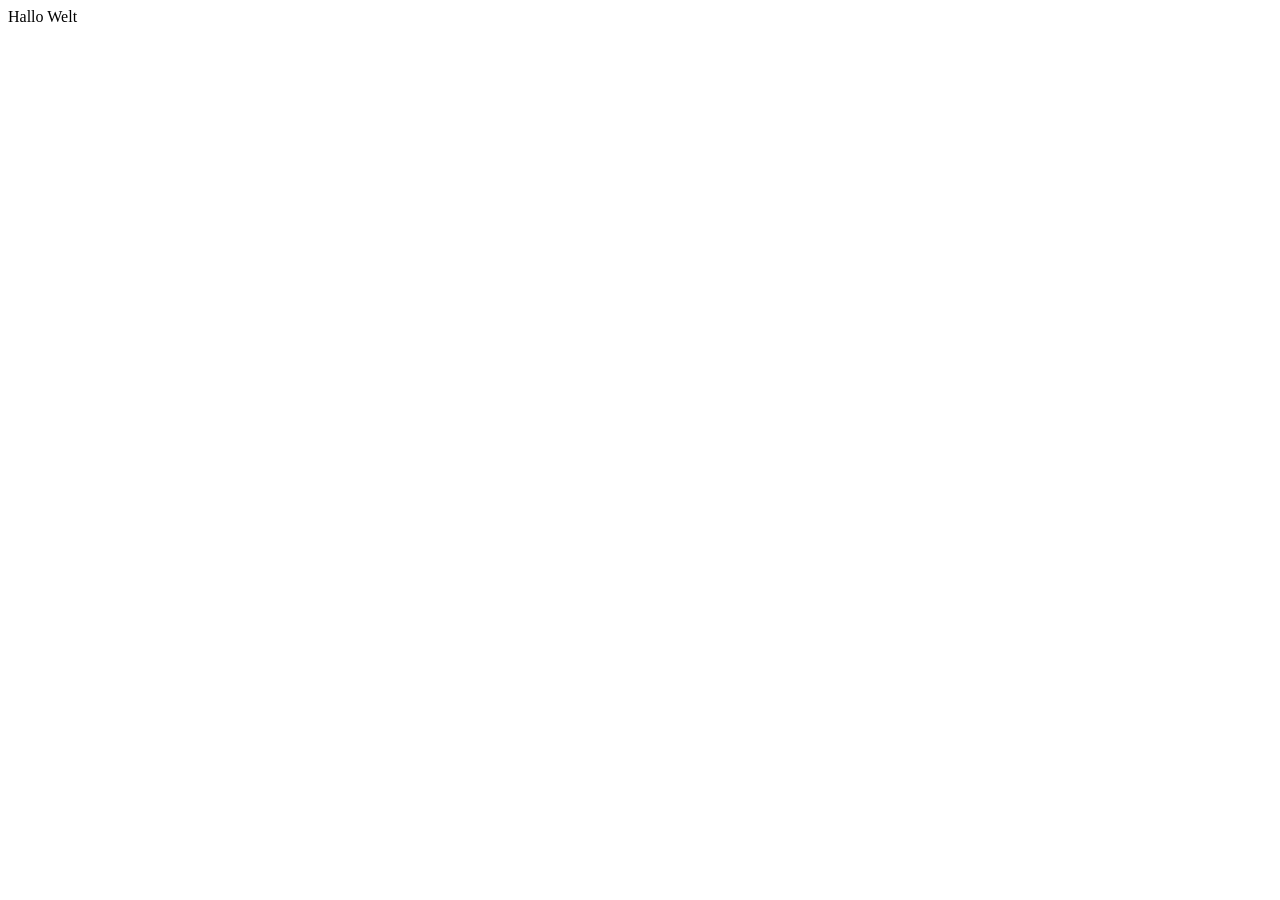
==== index.html @ ea3ef7f3 "Initial pilot website Co-authored-by: Cursor <cursoragent@cursor.com>" ====
<!DOCTYPE html>
<html lang="de">
<head>
  <meta charset="UTF-8">
  <meta name="viewport" content="width=device-width, initial-scale=1.0">
  <title>Fitness Coaching</title>
</head>
<body>
  Hallo Welt
</body>
</html>
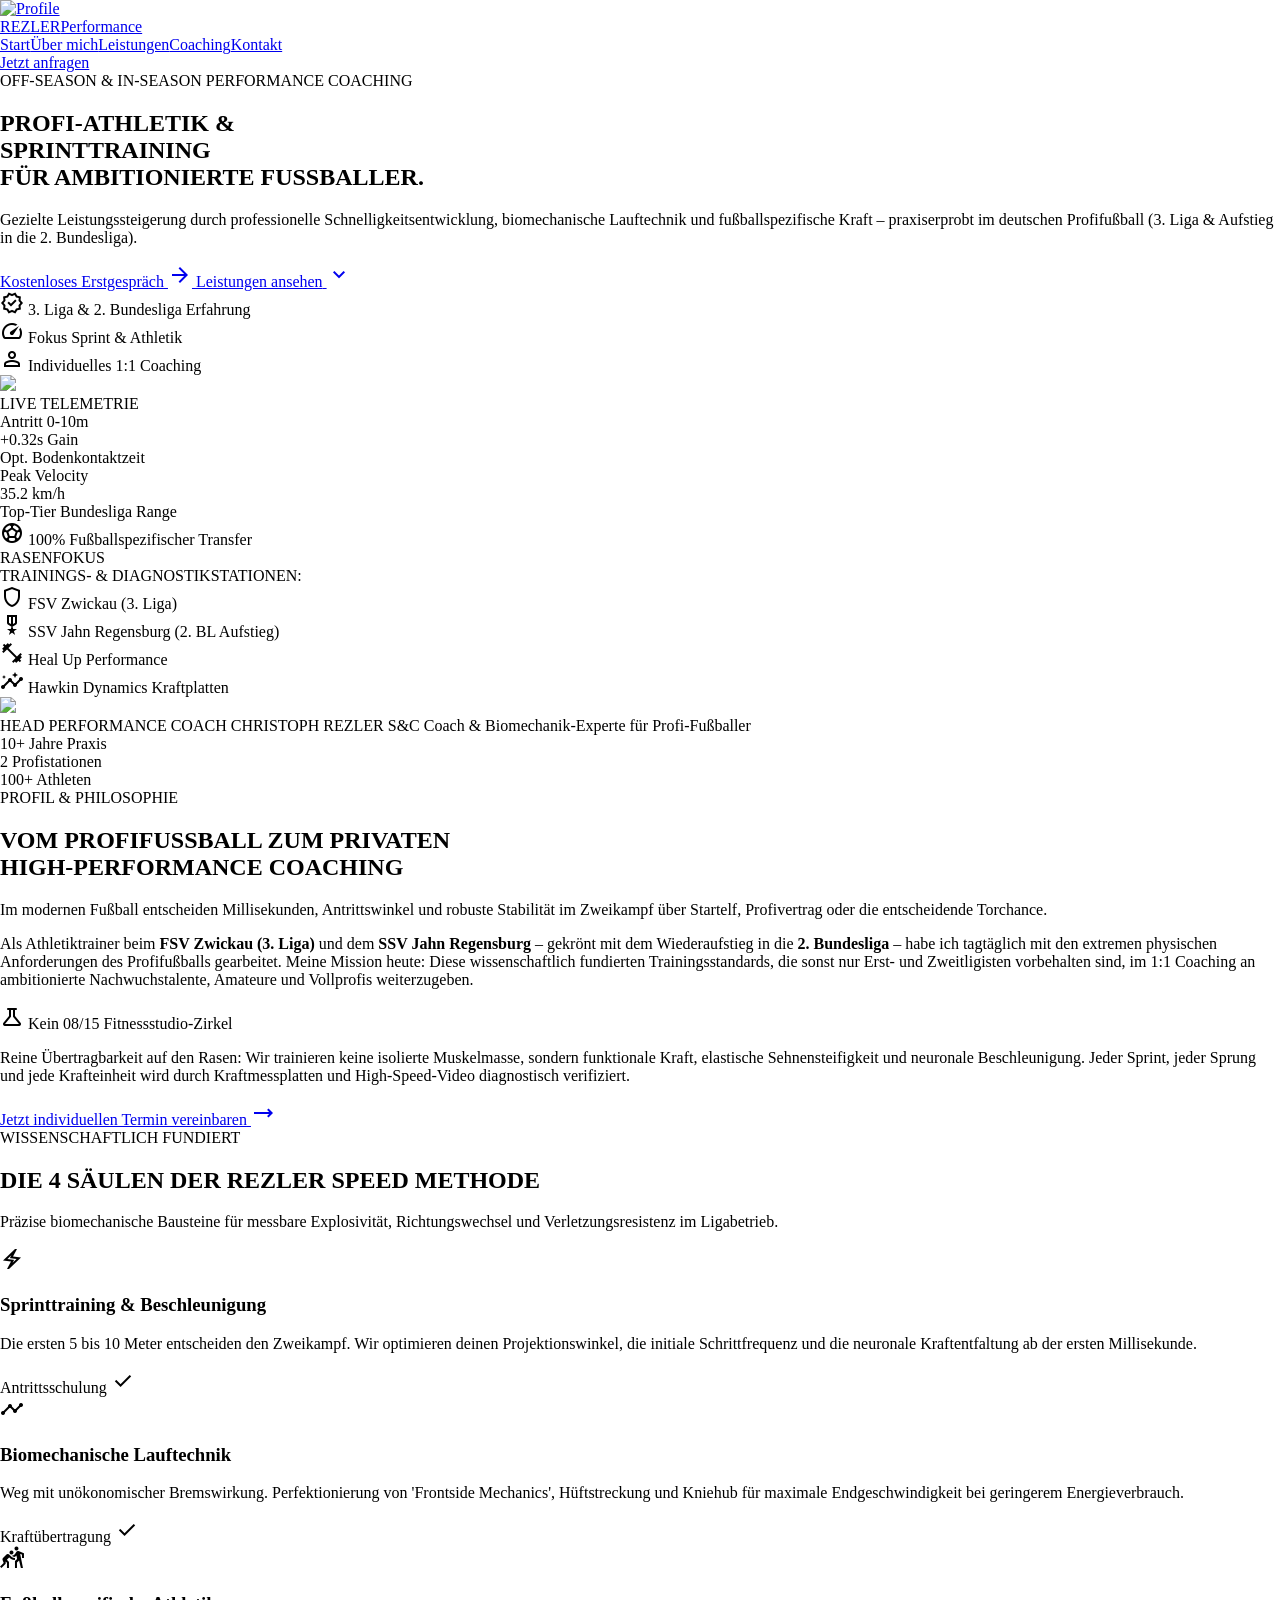
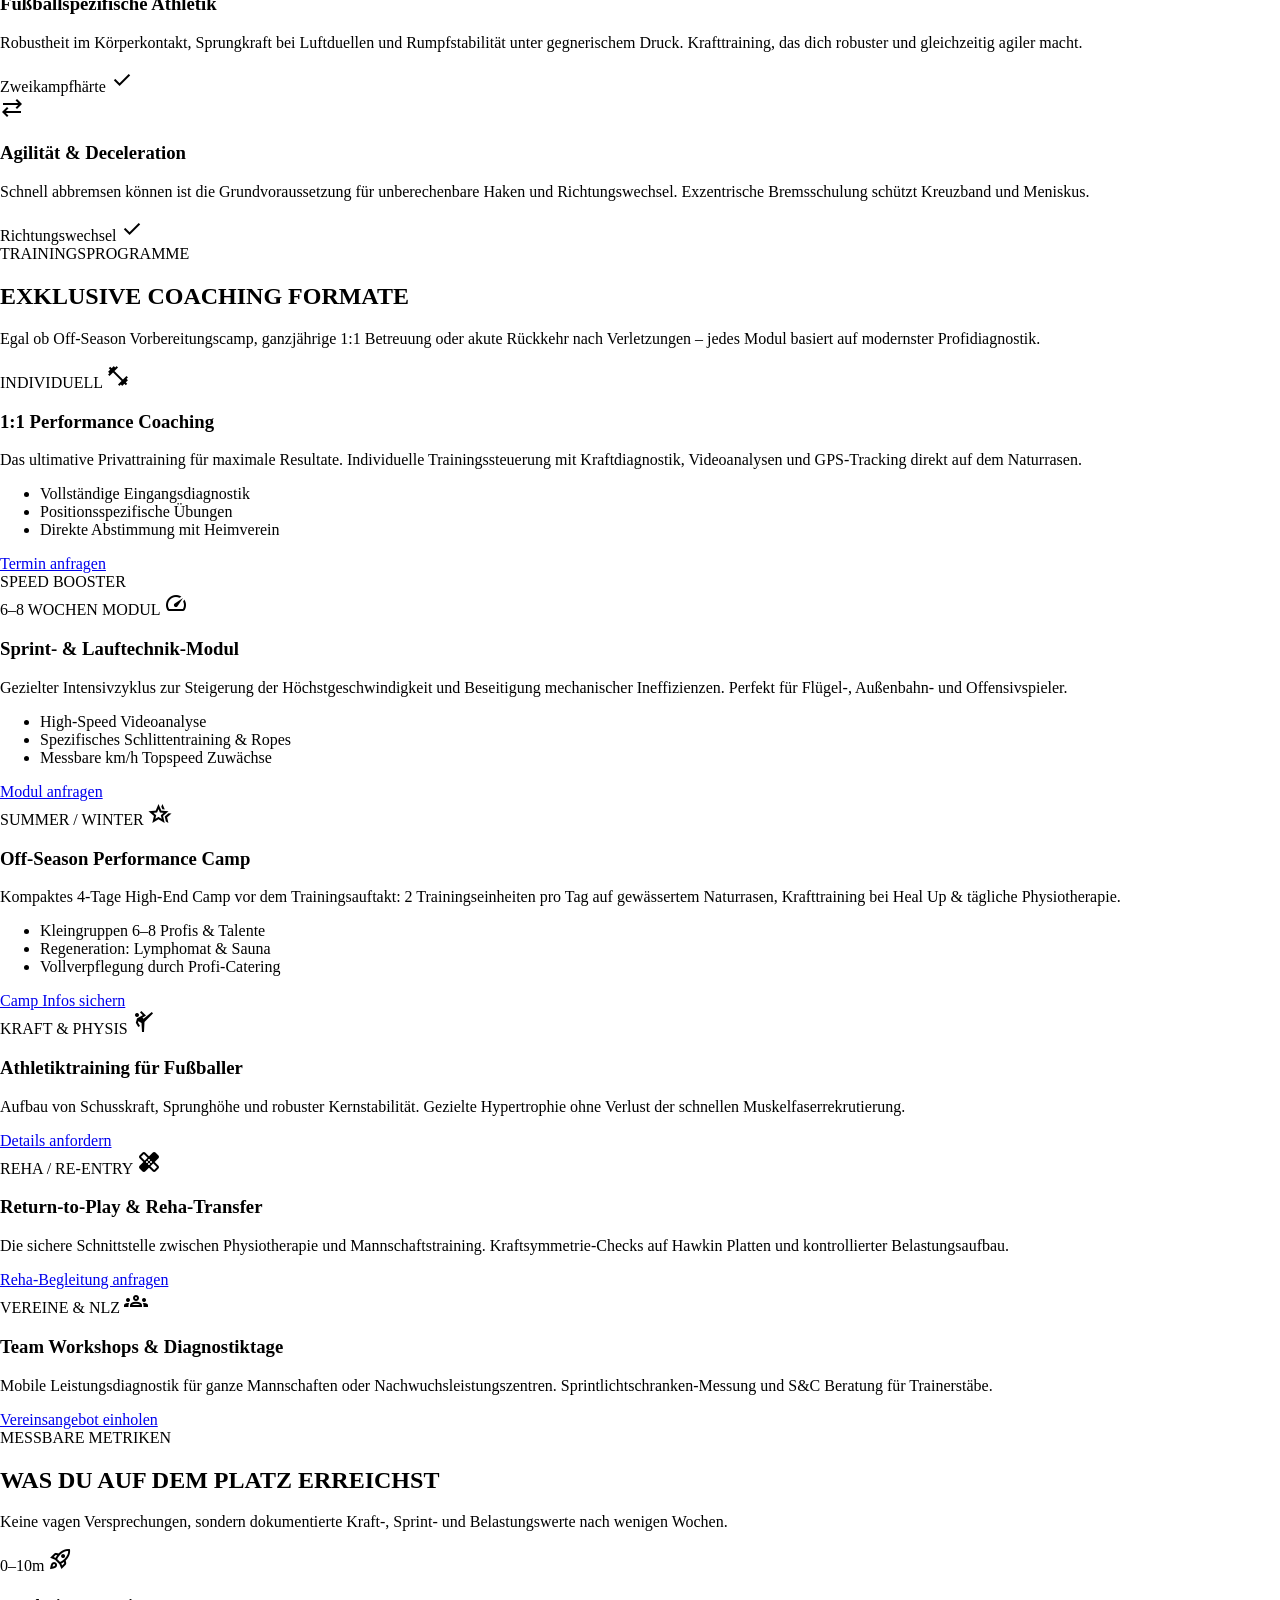
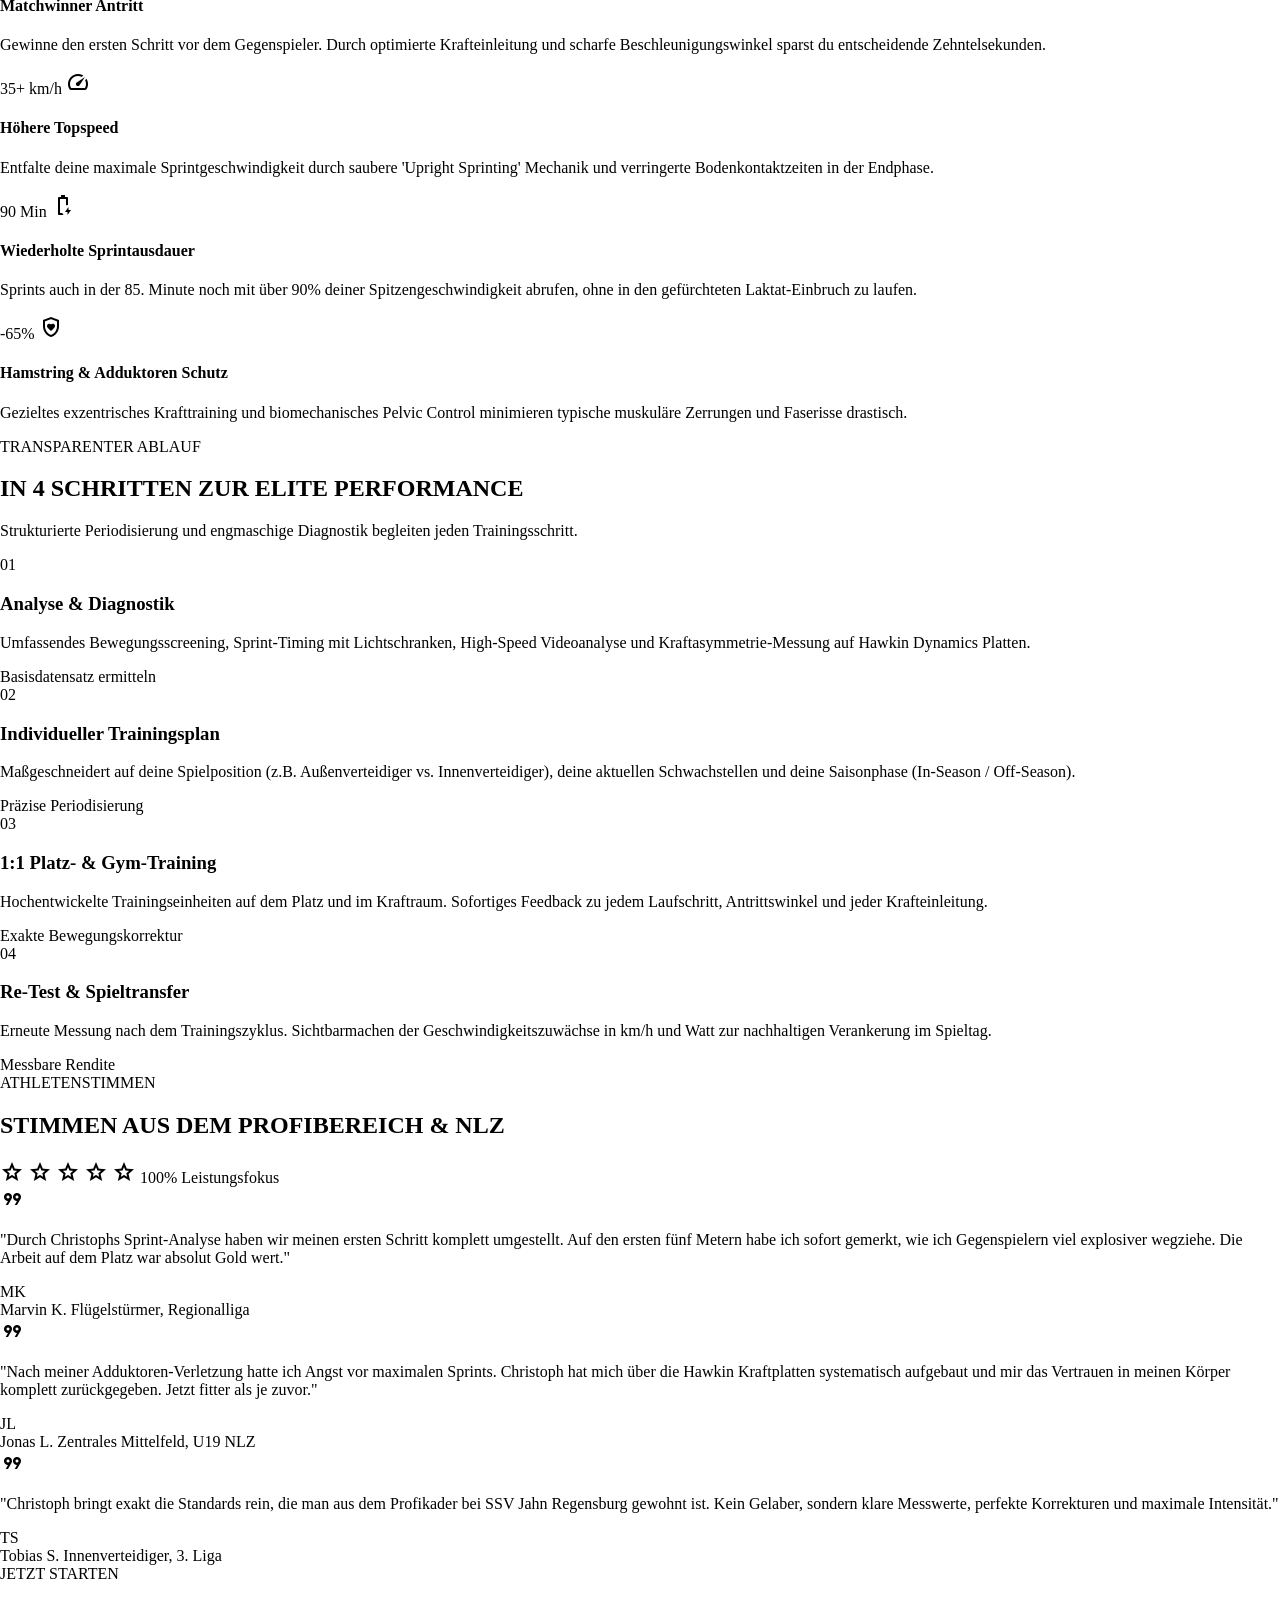
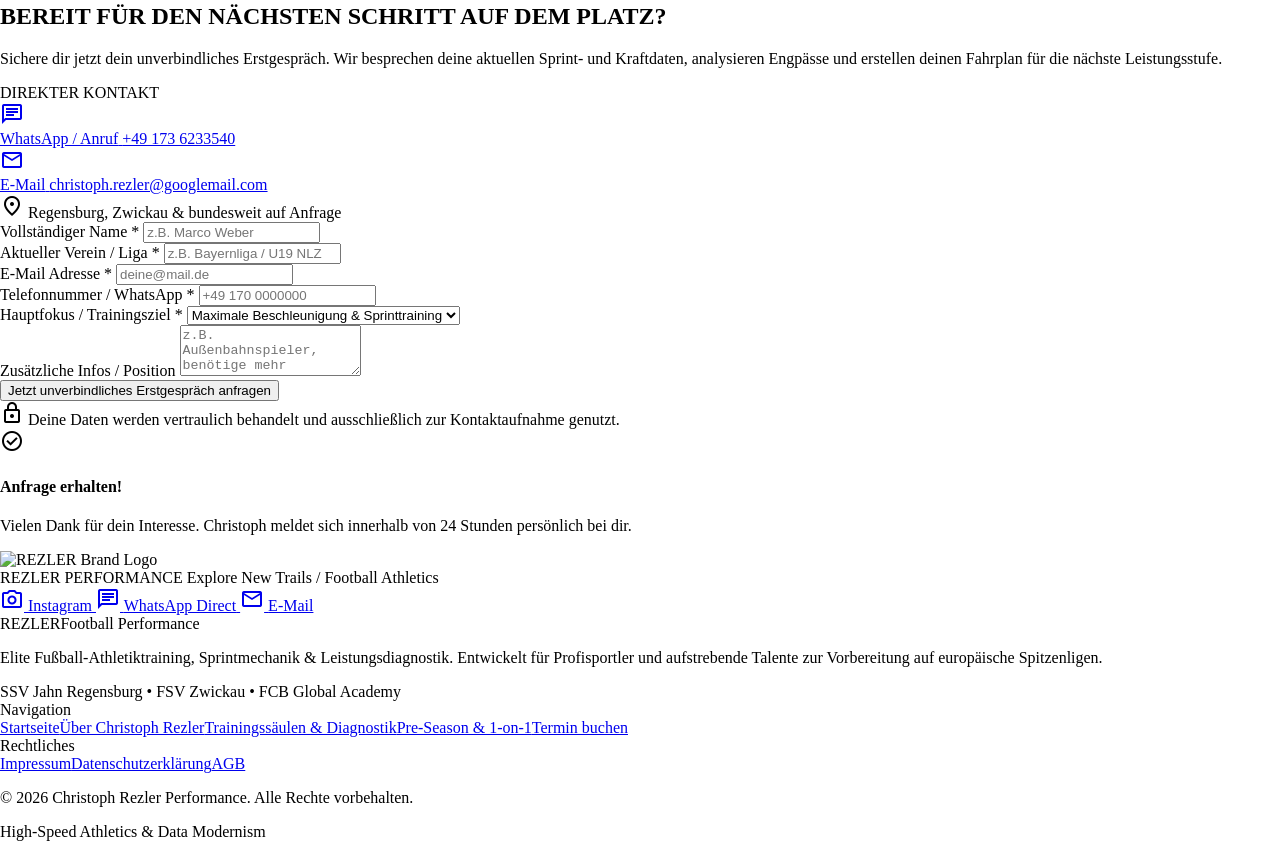
==== commit 3581ddf8: "Implement initial Stitch landing page Co-authored-by: Cursor <cursoragent@cursor.com>" ====
--- a/index.html
+++ b/index.html
@@ -1,11 +1,798 @@
 <!DOCTYPE html>
-<html lang="de">
-<head>
-  <meta charset="UTF-8">
-  <meta name="viewport" content="width=device-width, initial-scale=1.0">
-  <title>Fitness Coaching</title>
-</head>
-<body>
-  Hallo Welt
-</body>
-</html>
+
+<html class="dark" lang="de"><head><meta charset="utf-8"/><meta content="width=device-width, initial-scale=1.0" name="viewport"/><title>REZLER Performance</title><meta content="web_standard" name="shell-type"/><link href="https://fonts.googleapis.com" rel="preconnect"/><link crossorigin="" href="https://fonts.gstatic.com" rel="preconnect"/><link href="https://fonts.googleapis.com/css2?family=Barlow+Condensed:ital,wght@0,600;0,700;0,800;1,700&amp;family=Space+Grotesk:wght@400;500;600;700&amp;display=swap" rel="stylesheet"/><link href="https://fonts.googleapis.com/css2?family=Material+Symbols+Outlined:opsz,wght,FILL,GRAD@24,400,0,0" rel="stylesheet"/>
+<link href="https://fonts.googleapis.com/css2?family=Material+Symbols+Outlined:wght,FILL@100..700,0..1&amp;display=swap" rel="stylesheet"/><style>@layer base{html,body{margin:0;padding:0;}html{scroll-padding-top:5rem;}body{overscroll-behavior:none;}main>:first-child{margin-top:0!important;}main>:last-child{margin-bottom:0!important;}}::-webkit-scrollbar{display:none;}</style><script src="https://cdn.tailwindcss.com"></script><script id="tailwind-config">tailwind.config={darkMode:"class",theme:{extend:{colors:{"on-tertiary-fixed":"#121f00","error-container":"#93000a","primary-container":"#c2f42c","primary-fixed-dim":"#a8d700","on-primary-fixed":"#161f00","surface":"#101417","error":"#ffb4ab","surface-container-highest":"#313539","surface-bright":"#363a3d","on-tertiary-fixed-variant":"#334f00","outline":"#8e937a","secondary-fixed":"#ffdbcf","tertiary-container":"#b2f746","primary":"#ffffff","secondary-container":"#ff5708","inverse-surface":"#e0e3e7","background":"#101417","surface-container-low":"#181c1f","inverse-primary":"#4f6600","on-primary-container":"#546d00","outline-variant":"#444934","on-background":"#e0e3e7","on-tertiary-container":"#496f00","on-error":"#690005","on-surface":"#e0e3e7","primary-fixed":"#c2f42c","surface-container-lowest":"#0b0f12","surface-tint":"#a8d700","on-error-container":"#ffdad6","on-primary":"#273500","on-primary-fixed-variant":"#3b4d00","surface-variant":"#313539","tertiary-fixed-dim":"#98da27","surface-container":"#1c2023","on-secondary-container":"#511500","surface-dim":"#101417","on-secondary-fixed-variant":"#822700","on-tertiary":"#213600","secondary-fixed-dim":"#ffb59c","secondary":"#ffb59c","on-surface-variant":"#c4c9ae","on-secondary":"#5c1900","inverse-on-surface":"#2d3134","surface-container-high":"#262a2e","on-secondary-fixed":"#390c00","tertiary":"#ffffff","tertiary-fixed":"#b2f746"},borderRadius:{"DEFAULT":"0.125rem","lg":"0.25rem","xl":"0.5rem","full":"0.75rem"},spacing:{"space-lg":"1.5rem","space-sm":"0.5rem","gutter":"1.5rem","space-xl":"2.5rem","space-xs":"0.25rem","space-md":"1rem","margin":"2rem"},fontFamily:{"headline-xl-mobile":["Barlow Condensed"],"headline-xl":["Barlow Condensed"],"label-sm":["Space Grotesk"],"headline-lg":["Barlow Condensed"],"headline-md":["Barlow Condensed"],"body-lg":["Space Grotesk"],"display-hero-mobile":["Barlow Condensed"],"label-md":["Space Grotesk"],"label-lg":["Space Grotesk"],"headline-sm":["Barlow Condensed"],"body-sm":["Space Grotesk"],"body-md":["Space Grotesk"],"display-hero":["Barlow Condensed"]},fontSize:{"headline-xl-mobile":["40px",{"lineHeight":"44px","letterSpacing":"0.01em","fontWeight":"700"}],"headline-xl":["64px",{"lineHeight":"68px","letterSpacing":"0.01em","fontWeight":"700"}],"label-sm":["10px",{"lineHeight":"14px","letterSpacing":"0.12em","fontWeight":"600"}],"headline-lg":["36px",{"lineHeight":"40px","letterSpacing":"0.02em","fontWeight":"700"}],"headline-md":["26px",{"lineHeight":"32px","letterSpacing":"0.03em","fontWeight":"600"}],"body-lg":["18px",{"lineHeight":"28px","fontWeight":"400"}],"display-hero-mobile":["56px",{"lineHeight":"56px","letterSpacing":"0.02em","fontWeight":"800"}],"label-md":["12px",{"lineHeight":"16px","letterSpacing":"0.1em","fontWeight":"600"}],"label-lg":["14px",{"lineHeight":"18px","letterSpacing":"0.08em","fontWeight":"700"}],"headline-sm":["20px",{"lineHeight":"26px","letterSpacing":"0.04em","fontWeight":"600"}],"body-sm":["13px",{"lineHeight":"20px","fontWeight":"400"}],"body-md":["15px",{"lineHeight":"24px","fontWeight":"400"}],"display-hero":["96px",{"lineHeight":"96px","letterSpacing":"0.02em","fontWeight":"800"}]}}}};</script></head><body class="bg-surface text-on-surface selection:bg-primary-container selection:text-on-primary-container"><header class="fixed top-0 left-0 right-0 z-50 bg-surface/85 backdrop-blur-xl shadow-[0_1px_8px_rgba(0,0,0,0.4)]"><div class="h-20 max-w-[1360px] mx-auto px-6 lg:px-12 flex items-center justify-between"><div class="flex items-center gap-4"><a class="flex items-center gap-3 group" data-path="start" href="#start"><div class="p-1 bg-surface-container-high rounded-full flex items-center justify-center"><img alt="Profile" class="w-8 h-8 rounded-full object-cover" src="https://lh3.googleusercontent.com/aida/[base64]"/></div><div class="flex flex-col"><span class="font-headline-sm text-headline-sm uppercase tracking-wider text-primary group-hover:text-primary-container transition-colors">REZLER</span><span class="font-label-sm text-label-sm uppercase tracking-widest text-on-surface-variant -mt-1">Performance</span></div></a></div><nav class="hidden lg:flex items-center gap-8" data-active-classes="text-primary-container font-label-lg font-bold"><a aria-current="page" class="uppercase tracking-wider transition-colors text-primary-container font-label-lg font-bold" data-path="start" href="#start">Start</a><a class="font-label-lg text-label-lg uppercase tracking-wider text-on-surface-variant hover:text-on-surface transition-colors" data-path="ueber-mich" href="#ueber-mich">Über mich</a><a class="font-label-lg text-label-lg uppercase tracking-wider text-on-surface-variant hover:text-on-surface transition-colors" data-path="leistungen" href="#leistungen">Leistungen</a><a class="font-label-lg text-label-lg uppercase tracking-wider text-on-surface-variant hover:text-on-surface transition-colors" data-path="coaching" href="#coaching">Coaching</a><a class="font-label-lg text-label-lg uppercase tracking-wider text-on-surface-variant hover:text-on-surface transition-colors" data-path="kontakt" href="#kontakt">Kontakt</a></nav><div class="flex items-center gap-4"><a class="inline-flex items-center justify-center bg-primary-container text-on-primary-container font-headline-sm text-headline-sm uppercase tracking-wider px-6 py-2.5 rounded-lg hover:shadow-[0_0_20px_rgba(198,248,49,0.35)] transition-all transform hover:-translate-y-0.5" data-path="kontakt" href="#kontakt">Jetzt anfragen</a></div></div></header><main class="w-full pt-20 bg-surface min-h-[calc(100vh-280px)]"><div class="flex flex-col w-full text-on-surface">
+<!-- 1. HERO SECTION -->
+<section class="relative w-full overflow-hidden bg-surface-container-lowest py-16 lg:py-24" id="start">
+<!-- Ambient Pitch Glow Elements -->
+<div class="absolute -top-32 -left-32 w-96 h-96 bg-primary-container/10 rounded-full blur-[120px] pointer-events-none"></div>
+<div class="absolute top-1/2 -right-32 w-[32rem] h-[32rem] bg-secondary-container/10 rounded-full blur-[140px] pointer-events-none"></div>
+<div class="max-w-[1360px] mx-auto px-6 lg:px-12 relative z-10">
+<div class="grid grid-cols-1 lg:grid-cols-12 gap-12 lg:gap-8 items-center">
+<!-- Left: Text & Pitch Authority -->
+<div class="lg:col-span-7 flex flex-col gap-6">
+<div class="inline-flex items-center gap-2.5 px-3 py-1.5 rounded bg-surface-container-high w-fit">
+<span class="w-2.5 h-2.5 rounded-full bg-primary-container animate-pulse"></span>
+<span class="font-label-sm text-label-sm uppercase tracking-widest text-primary-container">OFF-SEASON &amp; IN-SEASON PERFORMANCE COACHING</span>
+</div>
+<h1 class="font-headline-xl text-headline-xl uppercase text-primary leading-[0.95] tracking-tight">
+            PROFI-ATHLETIK &amp; <br class="hidden sm:inline"/>
+<span class="text-transparent bg-clip-text bg-gradient-to-r from-primary-container to-tertiary-fixed-dim">SPRINTTRAINING</span> <br/>
+            FÜR AMBITIONIERTE FUSSBALLER.
+          </h1>
+<p class="font-body-lg text-body-lg text-on-surface-variant max-w-xl">
+            Gezielte Leistungssteigerung durch professionelle Schnelligkeitsentwicklung, biomechanische Lauftechnik und fußballspezifische Kraft – praxiserprobt im deutschen Profifußball (3. Liga &amp; Aufstieg in die 2. Bundesliga).
+          </p>
+<!-- CTAs -->
+<div class="flex flex-wrap items-center gap-4 pt-2">
+<a class="inline-flex items-center justify-center gap-3 bg-primary-container text-on-primary-container font-headline-sm text-headline-sm uppercase tracking-wider px-8 py-4 rounded-lg shadow-[0_0_24px_rgba(194,244,44,0.35)] hover:shadow-[0_0_32px_rgba(194,244,44,0.55)] transform hover:-translate-y-0.5 transition-all" href="#kontakt">
+<span>Kostenloses Erstgespräch</span>
+<span class="material-symbols-outlined text-[20px]">arrow_forward</span>
+</a>
+<a class="inline-flex items-center justify-center gap-2 bg-surface-container-high text-primary hover:text-primary-container font-headline-sm text-headline-sm uppercase tracking-wider px-7 py-4 rounded-lg transition-colors" href="#leistungen">
+<span>Leistungen ansehen</span>
+<span class="material-symbols-outlined text-[20px]">expand_more</span>
+</a>
+</div>
+<!-- Trust Chips -->
+<div class="grid grid-cols-1 sm:grid-cols-3 gap-3 pt-4">
+<div class="flex items-center gap-2.5 px-3 py-2 bg-surface-container rounded">
+<span class="material-symbols-outlined text-primary-container text-[18px]">verified</span>
+<span class="font-label-sm text-label-sm text-on-surface uppercase">3. Liga &amp; 2. Bundesliga Erfahrung</span>
+</div>
+<div class="flex items-center gap-2.5 px-3 py-2 bg-surface-container rounded">
+<span class="material-symbols-outlined text-primary-container text-[18px]">speed</span>
+<span class="font-label-sm text-label-sm text-on-surface uppercase">Fokus Sprint &amp; Athletik</span>
+</div>
+<div class="flex items-center gap-2.5 px-3 py-2 bg-surface-container rounded">
+<span class="material-symbols-outlined text-primary-container text-[18px]">person</span>
+<span class="font-label-sm text-label-sm text-on-surface uppercase">Individuelles 1:1 Coaching</span>
+</div>
+</div>
+</div>
+<!-- Right: Kinetic Sprint Hero Visual Display -->
+<div class="lg:col-span-5 relative">
+<div class="relative w-full aspect-[4/5] rounded-xl overflow-hidden bg-surface-container shadow-2xl">
+<!-- Visual Imagery of a Sprinter / Footballer pushing force -->
+<img class="w-full h-full object-cover" data-alt="Dynamic close-up shot of an elite male football player exploding into an aggressive forward sprint on a wet training pitch under dramatic floodlights. High velocity sprint posture, angled shin, neon cleats cutting turf, pitch black night backdrop with electric lime and energetic orange lens flare." src="https://lh3.googleusercontent.com/aida-public/[base64]"/>
+<div class="absolute inset-0 bg-gradient-to-t from-surface-container-lowest via-surface-container-lowest/30 to-transparent"></div>
+<!-- Top Right Corner Badge -->
+<div class="absolute top-4 right-4 bg-surface-container-highest/90 backdrop-blur-md px-3.5 py-1.5 rounded flex items-center gap-2">
+<span class="w-2 h-2 rounded-full bg-secondary-container animate-ping"></span>
+<span class="font-label-sm text-label-sm uppercase tracking-widest text-primary">LIVE TELEMETRIE</span>
+</div>
+<!-- Kinetic Floating Metrics -->
+<div class="absolute bottom-6 left-6 right-6 flex flex-col gap-3">
+<div class="grid grid-cols-2 gap-3">
+<div class="p-3.5 bg-surface-container-high/95 backdrop-blur-md rounded shadow-lg flex flex-col">
+<span class="font-label-sm text-label-sm uppercase tracking-wider text-on-surface-variant">Antritt 0-10m</span>
+<div class="flex items-baseline gap-1 mt-1">
+<span class="font-headline-lg text-headline-lg text-primary-container leading-none">+0.32s</span>
+<span class="font-label-sm text-label-sm text-primary">Gain</span>
+</div>
+<span class="font-label-sm text-label-sm text-on-surface-variant mt-0.5">Opt. Bodenkontaktzeit</span>
+</div>
+<div class="p-3.5 bg-surface-container-high/95 backdrop-blur-md rounded shadow-lg flex flex-col">
+<span class="font-label-sm text-label-sm uppercase tracking-wider text-on-surface-variant">Peak Velocity</span>
+<div class="flex items-baseline gap-1 mt-1">
+<span class="font-headline-lg text-headline-lg text-primary leading-none">35.2</span>
+<span class="font-label-sm text-label-sm text-secondary-container">km/h</span>
+</div>
+<span class="font-label-sm text-label-sm text-on-surface-variant mt-0.5">Top-Tier Bundesliga Range</span>
+</div>
+</div>
+<div class="p-3 bg-secondary-container/90 backdrop-blur-sm rounded flex items-center justify-between">
+<div class="flex items-center gap-2">
+<span class="material-symbols-outlined text-white text-[18px]">sports_soccer</span>
+<span class="font-label-md text-label-md uppercase tracking-wider text-white">100% Fußballspezifischer Transfer</span>
+</div>
+<span class="font-label-sm text-label-sm font-bold uppercase text-white tracking-widest">RASENFOKUS</span>
+</div>
+</div>
+</div>
+</div>
+</div>
+</div>
+</section>
+<!-- 2. TRUST / STATIONS BADGES BAR -->
+<section class="w-full bg-surface-container-low py-6 shadow-inner">
+<div class="max-w-[1360px] mx-auto px-6 lg:px-12">
+<div class="flex flex-col md:flex-row items-center justify-between gap-6">
+<span class="font-label-sm text-label-sm uppercase tracking-widest text-on-surface-variant whitespace-nowrap">
+          TRAININGS- &amp; DIAGNOSTIKSTATIONEN:
+        </span>
+<div class="flex flex-wrap items-center justify-center md:justify-end gap-6 sm:gap-10">
+<div class="flex items-center gap-2 text-on-surface hover:text-primary-container transition-colors">
+<span class="material-symbols-outlined text-[20px] text-primary-container">shield</span>
+<span class="font-headline-sm text-headline-sm uppercase tracking-wider">FSV Zwickau <span class="font-label-sm text-label-sm normal-case text-on-surface-variant">(3. Liga)</span></span>
+</div>
+<div class="flex items-center gap-2 text-on-surface hover:text-primary-container transition-colors">
+<span class="material-symbols-outlined text-[20px] text-primary-container">military_tech</span>
+<span class="font-headline-sm text-headline-sm uppercase tracking-wider">SSV Jahn Regensburg <span class="font-label-sm text-label-sm normal-case text-on-surface-variant">(2. BL Aufstieg)</span></span>
+</div>
+<div class="flex items-center gap-2 text-on-surface hover:text-primary-container transition-colors">
+<span class="material-symbols-outlined text-[20px] text-primary-container">fitness_center</span>
+<span class="font-headline-sm text-headline-sm uppercase tracking-wider">Heal Up Performance</span>
+</div>
+<div class="flex items-center gap-2 text-on-surface hover:text-primary-container transition-colors">
+<span class="material-symbols-outlined text-[20px] text-primary-container">insights</span>
+<span class="font-headline-sm text-headline-sm uppercase tracking-wider">Hawkin Dynamics Kraftplatten</span>
+</div>
+</div>
+</div>
+</div>
+</section>
+<!-- 3. ABOUT / COACH SECTION (Christoph Rezler) -->
+<section class="w-full bg-surface py-20" id="ueber-mich">
+<div class="max-w-[1360px] mx-auto px-6 lg:px-12">
+<div class="grid grid-cols-1 lg:grid-cols-12 gap-12 items-center">
+<!-- Left: Coach Image & High Contrast Spec Badge -->
+<div class="lg:col-span-5 relative">
+<div class="relative rounded-xl overflow-hidden bg-surface-container-high shadow-xl">
+<img class="w-full aspect-[4/5] object-cover" data-alt="Intense portrait of athletic coach Christoph Rezler on a pitch sideline holding a tactical timing tablet. Athletic posture in black team apparel, dusk stadium lights, high contrast sports science photography." src="https://lh3.googleusercontent.com/aida-public/[base64]"/>
+<div class="absolute bottom-0 inset-x-0 p-6 bg-gradient-to-t from-surface-container-lowest via-surface-container-lowest/80 to-transparent flex flex-col gap-1">
+<span class="font-label-sm text-label-sm uppercase tracking-widest text-primary-container">HEAD PERFORMANCE COACH</span>
+<span class="font-headline-lg text-headline-lg uppercase text-primary leading-tight">CHRISTOPH REZLER</span>
+<span class="font-body-sm text-body-sm text-on-surface-variant">S&amp;C Coach &amp; Biomechanik-Experte für Profi-Fußballer</span>
+</div>
+</div>
+<!-- Quick Stats Pill -->
+<div class="mt-4 grid grid-cols-3 gap-2">
+<div class="p-3 bg-surface-container rounded text-center">
+<span class="font-headline-md text-headline-md text-primary-container block leading-none">10+</span>
+<span class="font-label-sm text-label-sm text-on-surface-variant uppercase mt-1 block">Jahre Praxis</span>
+</div>
+<div class="p-3 bg-surface-container rounded text-center">
+<span class="font-headline-md text-headline-md text-primary block leading-none">2</span>
+<span class="font-label-sm text-label-sm text-on-surface-variant uppercase mt-1 block">Profistationen</span>
+</div>
+<div class="p-3 bg-surface-container rounded text-center">
+<span class="font-headline-md text-headline-md text-secondary-container block leading-none">100+</span>
+<span class="font-label-sm text-label-sm text-on-surface-variant uppercase mt-1 block">Athleten</span>
+</div>
+</div>
+</div>
+<!-- Right: Story & Philosophy -->
+<div class="lg:col-span-7 flex flex-col gap-6">
+<div class="flex items-center gap-2">
+<span class="font-label-sm text-label-sm uppercase tracking-widest text-primary-container">PROFIL &amp; PHILOSOPHIE</span>
+</div>
+<h2 class="font-headline-xl text-headline-xl uppercase text-primary leading-tight">
+            VOM PROFIFUSSBALL ZUM PRIVATEN <br/>
+<span class="text-primary-container">HIGH-PERFORMANCE COACHING</span>
+</h2>
+<p class="font-body-lg text-body-lg text-on-surface">
+            Im modernen Fußball entscheiden Millisekunden, Antrittswinkel und robuste Stabilität im Zweikampf über Startelf, Profivertrag oder die entscheidende Torchance.
+          </p>
+<p class="font-body-md text-body-md text-on-surface-variant leading-relaxed">
+            Als Athletiktrainer beim <strong>FSV Zwickau (3. Liga)</strong> und dem <strong>SSV Jahn Regensburg</strong> – gekrönt mit dem Wiederaufstieg in die <strong>2. Bundesliga</strong> – habe ich tagtäglich mit den extremen physischen Anforderungen des Profifußballs gearbeitet. Meine Mission heute: Diese wissenschaftlich fundierten Trainingsstandards, die sonst nur Erst- und Zweitligisten vorbehalten sind, im 1:1 Coaching an ambitionierte Nachwuchstalente, Amateure und Vollprofis weiterzugeben.
+          </p>
+<div class="p-6 bg-surface-container rounded-lg flex flex-col gap-3">
+<div class="flex items-center gap-2 text-primary">
+<span class="material-symbols-outlined text-primary-container">science</span>
+<span class="font-headline-sm text-headline-sm uppercase tracking-wider">Kein 08/15 Fitnessstudio-Zirkel</span>
+</div>
+<p class="font-body-md text-body-md text-on-surface-variant">
+              Reine Übertragbarkeit auf den Rasen: Wir trainieren keine isolierte Muskelmasse, sondern funktionale Kraft, elastische Sehnensteifigkeit und neuronale Beschleunigung. Jeder Sprint, jeder Sprung und jede Krafteinheit wird durch Kraftmessplatten und High-Speed-Video diagnostisch verifiziert.
+            </p>
+</div>
+<div class="flex items-center gap-4 pt-2">
+<a class="inline-flex items-center gap-2 text-primary-container font-headline-sm text-headline-sm uppercase tracking-wider hover:translate-x-1 transition-transform" href="#kontakt">
+<span>Jetzt individuellen Termin vereinbaren</span>
+<span class="material-symbols-outlined text-[20px]">trending_flat</span>
+</a>
+</div>
+</div>
+</div>
+</div>
+</section>
+<!-- 4. EXPERTISE / WARUM MIT CHRISTOPH ARBEITEN -->
+<section class="w-full bg-surface-container-lowest py-20">
+<div class="max-w-[1360px] mx-auto px-6 lg:px-12 flex flex-col gap-12">
+<div class="flex flex-col md:flex-row md:items-end justify-between gap-6">
+<div>
+<span class="font-label-sm text-label-sm uppercase tracking-widest text-primary-container">WISSENSCHAFTLICH FUNDIERT</span>
+<h2 class="font-headline-xl text-headline-xl uppercase text-primary mt-1">
+            DIE 4 SÄULEN DER <span class="text-primary-container">REZLER SPEED METHODE</span>
+</h2>
+</div>
+<p class="font-body-md text-body-md text-on-surface-variant max-w-md">
+          Präzise biomechanische Bausteine für messbare Explosivität, Richtungswechsel und Verletzungsresistenz im Ligabetrieb.
+        </p>
+</div>
+<div class="grid grid-cols-1 md:grid-cols-2 lg:grid-cols-4 gap-6">
+<!-- Feature 1 -->
+<div class="p-6 bg-surface-container rounded-lg flex flex-col justify-between hover:bg-surface-container-high transition-colors">
+<div class="flex flex-col gap-4">
+<div class="w-12 h-12 rounded-lg bg-surface-container-highest flex items-center justify-center text-primary-container">
+<span class="material-symbols-outlined text-[28px]">electric_bolt</span>
+</div>
+<h3 class="font-headline-md text-headline-md uppercase text-primary">Sprinttraining &amp; Beschleunigung</h3>
+<p class="font-body-sm text-body-sm text-on-surface-variant">
+              Die ersten 5 bis 10 Meter entscheiden den Zweikampf. Wir optimieren deinen Projektionswinkel, die initiale Schrittfrequenz und die neuronale Kraftentfaltung ab der ersten Millisekunde.
+            </p>
+</div>
+<div class="mt-6 pt-4 flex items-center justify-between text-on-surface-variant">
+<span class="font-label-sm text-label-sm uppercase tracking-wider">Antrittsschulung</span>
+<span class="material-symbols-outlined text-[16px] text-primary-container">check</span>
+</div>
+</div>
+<!-- Feature 2 -->
+<div class="p-6 bg-surface-container rounded-lg flex flex-col justify-between hover:bg-surface-container-high transition-colors">
+<div class="flex flex-col gap-4">
+<div class="w-12 h-12 rounded-lg bg-surface-container-highest flex items-center justify-center text-primary-container">
+<span class="material-symbols-outlined text-[28px]">timeline</span>
+</div>
+<h3 class="font-headline-md text-headline-md uppercase text-primary">Biomechanische Lauftechnik</h3>
+<p class="font-body-sm text-body-sm text-on-surface-variant">
+              Weg mit unökonomischer Bremswirkung. Perfektionierung von 'Frontside Mechanics', Hüftstreckung und Kniehub für maximale Endgeschwindigkeit bei geringerem Energieverbrauch.
+            </p>
+</div>
+<div class="mt-6 pt-4 flex items-center justify-between text-on-surface-variant">
+<span class="font-label-sm text-label-sm uppercase tracking-wider">Kraftübertragung</span>
+<span class="material-symbols-outlined text-[16px] text-primary-container">check</span>
+</div>
+</div>
+<!-- Feature 3 -->
+<div class="p-6 bg-surface-container rounded-lg flex flex-col justify-between hover:bg-surface-container-high transition-colors">
+<div class="flex flex-col gap-4">
+<div class="w-12 h-12 rounded-lg bg-surface-container-highest flex items-center justify-center text-primary-container">
+<span class="material-symbols-outlined text-[28px]">sports_kabaddi</span>
+</div>
+<h3 class="font-headline-md text-headline-md uppercase text-primary">Fußballspezifische Athletik</h3>
+<p class="font-body-sm text-body-sm text-on-surface-variant">
+              Robustheit im Körperkontakt, Sprungkraft bei Luftduellen und Rumpfstabilität unter gegnerischem Druck. Krafttraining, das dich robuster und gleichzeitig agiler macht.
+            </p>
+</div>
+<div class="mt-6 pt-4 flex items-center justify-between text-on-surface-variant">
+<span class="font-label-sm text-label-sm uppercase tracking-wider">Zweikampfhärte</span>
+<span class="material-symbols-outlined text-[16px] text-primary-container">check</span>
+</div>
+</div>
+<!-- Feature 4 -->
+<div class="p-6 bg-surface-container rounded-lg flex flex-col justify-between hover:bg-surface-container-high transition-colors">
+<div class="flex flex-col gap-4">
+<div class="w-12 h-12 rounded-lg bg-surface-container-highest flex items-center justify-center text-primary-container">
+<span class="material-symbols-outlined text-[28px]">sync_alt</span>
+</div>
+<h3 class="font-headline-md text-headline-md uppercase text-primary">Agilität &amp; Deceleration</h3>
+<p class="font-body-sm text-body-sm text-on-surface-variant">
+              Schnell abbremsen können ist die Grundvoraussetzung für unberechenbare Haken und Richtungswechsel. Exzentrische Bremsschulung schützt Kreuzband und Meniskus.
+            </p>
+</div>
+<div class="mt-6 pt-4 flex items-center justify-between text-on-surface-variant">
+<span class="font-label-sm text-label-sm uppercase tracking-wider">Richtungswechsel</span>
+<span class="material-symbols-outlined text-[16px] text-primary-container">check</span>
+</div>
+</div>
+</div>
+</div>
+</section>
+<!-- 5. SERVICES / LEISTUNGEN -->
+<section class="w-full bg-surface py-20" id="leistungen">
+<div class="max-w-[1360px] mx-auto px-6 lg:px-12 flex flex-col gap-12">
+<div class="flex flex-col gap-2 max-w-2xl">
+<span class="font-label-sm text-label-sm uppercase tracking-widest text-primary-container">TRAININGSPROGRAMME</span>
+<h2 class="font-headline-xl text-headline-xl uppercase text-primary">
+          EXKLUSIVE COACHING FORMATE
+        </h2>
+<p class="font-body-md text-body-md text-on-surface-variant">
+          Egal ob Off-Season Vorbereitungscamp, ganzjährige 1:1 Betreuung oder akute Rückkehr nach Verletzungen – jedes Modul basiert auf modernster Profidiagnostik.
+        </p>
+</div>
+<div class="grid grid-cols-1 md:grid-cols-2 lg:grid-cols-3 gap-6">
+<!-- Package 1 -->
+<div class="p-8 bg-surface-container rounded-lg flex flex-col justify-between hover:shadow-2xl transition-all">
+<div class="flex flex-col gap-4">
+<div class="flex items-center justify-between">
+<span class="font-label-sm text-label-sm uppercase tracking-widest text-primary-container bg-surface-container-high px-2.5 py-1 rounded">INDIVIDUELL</span>
+<span class="material-symbols-outlined text-on-surface-variant">fitness_center</span>
+</div>
+<h3 class="font-headline-md text-headline-md uppercase text-primary">1:1 Performance Coaching</h3>
+<p class="font-body-sm text-body-sm text-on-surface-variant">
+              Das ultimative Privattraining für maximale Resultate. Individuelle Trainingssteuerung mit Kraftdiagnostik, Videoanalysen und GPS-Tracking direkt auf dem Naturrasen.
+            </p>
+<ul class="flex flex-col gap-2.5 pt-2">
+<li class="flex items-center gap-2 font-body-sm text-body-sm text-on-surface">
+<span class="w-1.5 h-1.5 rounded-full bg-primary-container"></span>
+                Vollständige Eingangsdiagnostik
+              </li>
+<li class="flex items-center gap-2 font-body-sm text-body-sm text-on-surface">
+<span class="w-1.5 h-1.5 rounded-full bg-primary-container"></span>
+                Positionsspezifische Übungen
+              </li>
+<li class="flex items-center gap-2 font-body-sm text-body-sm text-on-surface">
+<span class="w-1.5 h-1.5 rounded-full bg-primary-container"></span>
+                Direkte Abstimmung mit Heimverein
+              </li>
+</ul>
+</div>
+<div class="pt-6 mt-6">
+<a class="block text-center w-full py-3 bg-surface-container-high hover:bg-primary-container hover:text-on-primary-container text-primary font-headline-sm text-headline-sm uppercase tracking-wider rounded transition-all" href="#kontakt">
+              Termin anfragen
+            </a>
+</div>
+</div>
+<!-- Package 2 (Highlighted) -->
+<div class="p-8 bg-surface-container-high rounded-lg flex flex-col justify-between shadow-[0_0_30px_rgba(194,244,44,0.15)] relative">
+<div class="absolute -top-3 right-6 bg-primary-container text-on-primary-container px-3 py-0.5 rounded font-label-sm text-label-sm uppercase tracking-wider">
+            SPEED BOOSTER
+          </div>
+<div class="flex flex-col gap-4">
+<div class="flex items-center justify-between">
+<span class="font-label-sm text-label-sm uppercase tracking-widest text-primary-container bg-surface-container px-2.5 py-1 rounded">6–8 WOCHEN MODUL</span>
+<span class="material-symbols-outlined text-primary-container">speed</span>
+</div>
+<h3 class="font-headline-md text-headline-md uppercase text-primary">Sprint- &amp; Lauftechnik-Modul</h3>
+<p class="font-body-sm text-body-sm text-on-surface-variant">
+              Gezielter Intensivzyklus zur Steigerung der Höchstgeschwindigkeit und Beseitigung mechanischer Ineffizienzen. Perfekt für Flügel-, Außenbahn- und Offensivspieler.
+            </p>
+<ul class="flex flex-col gap-2.5 pt-2">
+<li class="flex items-center gap-2 font-body-sm text-body-sm text-on-surface">
+<span class="w-1.5 h-1.5 rounded-full bg-primary-container"></span>
+                High-Speed Videoanalyse
+              </li>
+<li class="flex items-center gap-2 font-body-sm text-body-sm text-on-surface">
+<span class="w-1.5 h-1.5 rounded-full bg-primary-container"></span>
+                Spezifisches Schlittentraining &amp; Ropes
+              </li>
+<li class="flex items-center gap-2 font-body-sm text-body-sm text-on-surface">
+<span class="w-1.5 h-1.5 rounded-full bg-primary-container"></span>
+                Messbare km/h Topspeed Zuwächse
+              </li>
+</ul>
+</div>
+<div class="pt-6 mt-6">
+<a class="block text-center w-full py-3 bg-primary-container text-on-primary-container font-headline-sm text-headline-sm uppercase tracking-wider rounded shadow-md hover:shadow-lg transition-all" href="#kontakt">
+              Modul anfragen
+            </a>
+</div>
+</div>
+<!-- Package 3 -->
+<div class="p-8 bg-surface-container rounded-lg flex flex-col justify-between hover:bg-surface-container-high transition-all">
+<div class="flex flex-col gap-4">
+<div class="flex items-center justify-between">
+<span class="font-label-sm text-label-sm uppercase tracking-widest text-secondary-container bg-surface-container px-2.5 py-1 rounded">SUMMER / WINTER</span>
+<span class="material-symbols-outlined text-secondary-container">hotel_class</span>
+</div>
+<h3 class="font-headline-md text-headline-md uppercase text-primary">Off-Season Performance Camp</h3>
+<p class="font-body-sm text-body-sm text-on-surface-variant">
+              Kompaktes 4-Tage High-End Camp vor dem Trainingsauftakt: 2 Trainingseinheiten pro Tag auf gewässertem Naturrasen, Krafttraining bei Heal Up &amp; tägliche Physiotherapie.
+            </p>
+<ul class="flex flex-col gap-2.5 pt-2">
+<li class="flex items-center gap-2 font-body-sm text-body-sm text-on-surface">
+<span class="w-1.5 h-1.5 rounded-full bg-secondary-container"></span>
+                Kleingruppen 6–8 Profis &amp; Talente
+              </li>
+<li class="flex items-center gap-2 font-body-sm text-body-sm text-on-surface">
+<span class="w-1.5 h-1.5 rounded-full bg-secondary-container"></span>
+                Regeneration: Lymphomat &amp; Sauna
+              </li>
+<li class="flex items-center gap-2 font-body-sm text-body-sm text-on-surface">
+<span class="w-1.5 h-1.5 rounded-full bg-secondary-container"></span>
+                Vollverpflegung durch Profi-Catering
+              </li>
+</ul>
+</div>
+<div class="pt-6 mt-6">
+<a class="block text-center w-full py-3 bg-surface-container-high hover:bg-secondary-container hover:text-white text-primary font-headline-sm text-headline-sm uppercase tracking-wider rounded transition-all" href="#kontakt">
+              Camp Infos sichern
+            </a>
+</div>
+</div>
+<!-- Package 4 -->
+<div class="p-8 bg-surface-container rounded-lg flex flex-col justify-between hover:bg-surface-container-high transition-all">
+<div class="flex flex-col gap-4">
+<div class="flex items-center justify-between">
+<span class="font-label-sm text-label-sm uppercase tracking-widest text-on-surface-variant bg-surface-container-high px-2.5 py-1 rounded">KRAFT &amp; PHYSIS</span>
+<span class="material-symbols-outlined text-on-surface-variant">sports_martial_arts</span>
+</div>
+<h3 class="font-headline-md text-headline-md uppercase text-primary">Athletiktraining für Fußballer</h3>
+<p class="font-body-sm text-body-sm text-on-surface-variant">
+              Aufbau von Schusskraft, Sprunghöhe und robuster Kernstabilität. Gezielte Hypertrophie ohne Verlust der schnellen Muskelfaserrekrutierung.
+            </p>
+</div>
+<div class="pt-6 mt-6">
+<a class="block text-center w-full py-3 bg-surface-container-high hover:bg-primary-container hover:text-on-primary-container text-primary font-headline-sm text-headline-sm uppercase tracking-wider rounded transition-all" href="#kontakt">
+              Details anfordern
+            </a>
+</div>
+</div>
+<!-- Package 5 -->
+<div class="p-8 bg-surface-container rounded-lg flex flex-col justify-between hover:bg-surface-container-high transition-all">
+<div class="flex flex-col gap-4">
+<div class="flex items-center justify-between">
+<span class="font-label-sm text-label-sm uppercase tracking-widest text-on-surface-variant bg-surface-container-high px-2.5 py-1 rounded">REHA / RE-ENTRY</span>
+<span class="material-symbols-outlined text-on-surface-variant">healing</span>
+</div>
+<h3 class="font-headline-md text-headline-md uppercase text-primary">Return-to-Play &amp; Reha-Transfer</h3>
+<p class="font-body-sm text-body-sm text-on-surface-variant">
+              Die sichere Schnittstelle zwischen Physiotherapie und Mannschaftstraining. Kraftsymmetrie-Checks auf Hawkin Platten und kontrollierter Belastungsaufbau.
+            </p>
+</div>
+<div class="pt-6 mt-6">
+<a class="block text-center w-full py-3 bg-surface-container-high hover:bg-primary-container hover:text-on-primary-container text-primary font-headline-sm text-headline-sm uppercase tracking-wider rounded transition-all" href="#kontakt">
+              Reha-Begleitung anfragen
+            </a>
+</div>
+</div>
+<!-- Package 6: Club & Academy Consultation -->
+<div class="p-8 bg-surface-container rounded-lg flex flex-col justify-between hover:bg-surface-container-high transition-all">
+<div class="flex flex-col gap-4">
+<div class="flex items-center justify-between">
+<span class="font-label-sm text-label-sm uppercase tracking-widest text-on-surface-variant bg-surface-container-high px-2.5 py-1 rounded">VEREINE &amp; NLZ</span>
+<span class="material-symbols-outlined text-on-surface-variant">groups</span>
+</div>
+<h3 class="font-headline-md text-headline-md uppercase text-primary">Team Workshops &amp; Diagnostiktage</h3>
+<p class="font-body-sm text-body-sm text-on-surface-variant">
+              Mobile Leistungsdiagnostik für ganze Mannschaften oder Nachwuchsleistungszentren. Sprintlichtschranken-Messung und S&amp;C Beratung für Trainerstäbe.
+            </p>
+</div>
+<div class="pt-6 mt-6">
+<a class="block text-center w-full py-3 bg-surface-container-high hover:bg-primary-container hover:text-on-primary-container text-primary font-headline-sm text-headline-sm uppercase tracking-wider rounded transition-all" href="#kontakt">
+              Vereinsangebot einholen
+            </a>
+</div>
+</div>
+</div>
+</div>
+</section>
+<!-- 6. RESULTS & BENEFITS (WAS SPIELER ERREICHEN) -->
+<section class="w-full bg-surface-container-lowest py-20">
+<div class="max-w-[1360px] mx-auto px-6 lg:px-12 flex flex-col gap-12">
+<div class="flex flex-col md:flex-row md:items-end justify-between gap-6">
+<div>
+<span class="font-label-sm text-label-sm uppercase tracking-widest text-primary-container">MESSBARE METRIKEN</span>
+<h2 class="font-headline-xl text-headline-xl uppercase text-primary mt-1">
+            WAS DU AUF DEM PLATZ ERREICHST
+          </h2>
+</div>
+<p class="font-body-md text-body-md text-on-surface-variant max-w-md">
+          Keine vagen Versprechungen, sondern dokumentierte Kraft-, Sprint- und Belastungswerte nach wenigen Wochen.
+        </p>
+</div>
+<div class="grid grid-cols-1 md:grid-cols-2 lg:grid-cols-4 gap-6">
+<!-- Metric Card 1 -->
+<div class="p-6 bg-surface-container rounded-lg flex flex-col gap-4">
+<div class="flex items-baseline justify-between">
+<span class="font-headline-xl text-headline-xl text-primary-container leading-none">0–10m</span>
+<span class="material-symbols-outlined text-primary-container">rocket_launch</span>
+</div>
+<h4 class="font-headline-sm text-headline-sm uppercase text-primary">Matchwinner Antritt</h4>
+<p class="font-body-sm text-body-sm text-on-surface-variant">
+            Gewinne den ersten Schritt vor dem Gegenspieler. Durch optimierte Krafteinleitung und scharfe Beschleunigungswinkel sparst du entscheidende Zehntelsekunden.
+          </p>
+<div class="w-full bg-surface-container-highest rounded-full h-1.5 mt-2">
+<div class="bg-primary-container h-1.5 rounded-full" style="width: 88%"></div>
+</div>
+</div>
+<!-- Metric Card 2 -->
+<div class="p-6 bg-surface-container rounded-lg flex flex-col gap-4">
+<div class="flex items-baseline justify-between">
+<span class="font-headline-xl text-headline-xl text-primary leading-none">35+ <span class="font-headline-md text-headline-md">km/h</span></span>
+<span class="material-symbols-outlined text-primary">speed</span>
+</div>
+<h4 class="font-headline-sm text-headline-sm uppercase text-primary">Höhere Topspeed</h4>
+<p class="font-body-sm text-body-sm text-on-surface-variant">
+            Entfalte deine maximale Sprintgeschwindigkeit durch saubere 'Upright Sprinting' Mechanik und verringerte Bodenkontaktzeiten in der Endphase.
+          </p>
+<div class="w-full bg-surface-container-highest rounded-full h-1.5 mt-2">
+<div class="bg-primary h-1.5 rounded-full" style="width: 92%"></div>
+</div>
+</div>
+<!-- Metric Card 3 -->
+<div class="p-6 bg-surface-container rounded-lg flex flex-col gap-4">
+<div class="flex items-baseline justify-between">
+<span class="font-headline-xl text-headline-xl text-secondary-container leading-none">90 Min</span>
+<span class="material-symbols-outlined text-secondary-container">battery_charging_full</span>
+</div>
+<h4 class="font-headline-sm text-headline-sm uppercase text-primary">Wiederholte Sprintausdauer</h4>
+<p class="font-body-sm text-body-sm text-on-surface-variant">
+            Sprints auch in der 85. Minute noch mit über 90% deiner Spitzengeschwindigkeit abrufen, ohne in den gefürchteten Laktat-Einbruch zu laufen.
+          </p>
+<div class="w-full bg-surface-container-highest rounded-full h-1.5 mt-2">
+<div class="bg-secondary-container h-1.5 rounded-full" style="width: 85%"></div>
+</div>
+</div>
+<!-- Metric Card 4 -->
+<div class="p-6 bg-surface-container rounded-lg flex flex-col gap-4">
+<div class="flex items-baseline justify-between">
+<span class="font-headline-xl text-headline-xl text-primary-container leading-none">-65%</span>
+<span class="material-symbols-outlined text-primary-container">shield_with_heart</span>
+</div>
+<h4 class="font-headline-sm text-headline-sm uppercase text-primary">Hamstring &amp; Adduktoren Schutz</h4>
+<p class="font-body-sm text-body-sm text-on-surface-variant">
+            Gezieltes exzentrisches Krafttraining und biomechanisches Pelvic Control minimieren typische muskuläre Zerrungen und Faserisse drastisch.
+          </p>
+<div class="w-full bg-surface-container-highest rounded-full h-1.5 mt-2">
+<div class="bg-primary-container h-1.5 rounded-full" style="width: 95%"></div>
+</div>
+</div>
+</div>
+</div>
+</section>
+<!-- 7. COACHING PROZESS (4 SCHRITTE ZUM ERFOLG) -->
+<section class="w-full bg-surface py-20" id="coaching">
+<div class="max-w-[1360px] mx-auto px-6 lg:px-12 flex flex-col gap-12">
+<div class="flex flex-col gap-2 max-w-2xl">
+<span class="font-label-sm text-label-sm uppercase tracking-widest text-primary-container">TRANSPARENTER ABLAUF</span>
+<h2 class="font-headline-xl text-headline-xl uppercase text-primary">
+          IN 4 SCHRITTEN ZUR ELITE PERFORMANCE
+        </h2>
+<p class="font-body-md text-body-md text-on-surface-variant">
+          Strukturierte Periodisierung und engmaschige Diagnostik begleiten jeden Trainingsschritt.
+        </p>
+</div>
+<div class="grid grid-cols-1 md:grid-cols-2 lg:grid-cols-4 gap-6 relative">
+<!-- Step 1 -->
+<div class="p-6 bg-surface-container rounded-lg flex flex-col gap-4 relative">
+<div class="font-headline-xl text-headline-xl text-surface-container-highest leading-none font-bold">
+            01
+          </div>
+<h3 class="font-headline-sm text-headline-sm uppercase text-primary">Analyse &amp; Diagnostik</h3>
+<p class="font-body-sm text-body-sm text-on-surface-variant">
+            Umfassendes Bewegungsscreening, Sprint-Timing mit Lichtschranken, High-Speed Videoanalyse und Kraftasymmetrie-Messung auf Hawkin Dynamics Platten.
+          </p>
+<span class="font-label-sm text-label-sm uppercase text-primary-container tracking-wider mt-auto">Basisdatensatz ermitteln</span>
+</div>
+<!-- Step 2 -->
+<div class="p-6 bg-surface-container rounded-lg flex flex-col gap-4 relative">
+<div class="font-headline-xl text-headline-xl text-surface-container-highest leading-none font-bold">
+            02
+          </div>
+<h3 class="font-headline-sm text-headline-sm uppercase text-primary">Individueller Trainingsplan</h3>
+<p class="font-body-sm text-body-sm text-on-surface-variant">
+            Maßgeschneidert auf deine Spielposition (z.B. Außenverteidiger vs. Innenverteidiger), deine aktuellen Schwachstellen und deine Saisonphase (In-Season / Off-Season).
+          </p>
+<span class="font-label-sm text-label-sm uppercase text-primary-container tracking-wider mt-auto">Präzise Periodisierung</span>
+</div>
+<!-- Step 3 -->
+<div class="p-6 bg-surface-container rounded-lg flex flex-col gap-4 relative">
+<div class="font-headline-xl text-headline-xl text-surface-container-highest leading-none font-bold">
+            03
+          </div>
+<h3 class="font-headline-sm text-headline-sm uppercase text-primary">1:1 Platz- &amp; Gym-Training</h3>
+<p class="font-body-sm text-body-sm text-on-surface-variant">
+            Hochentwickelte Trainingseinheiten auf dem Platz und im Kraftraum. Sofortiges Feedback zu jedem Laufschritt, Antrittswinkel und jeder Krafteinleitung.
+          </p>
+<span class="font-label-sm text-label-sm uppercase text-primary-container tracking-wider mt-auto">Exakte Bewegungskorrektur</span>
+</div>
+<!-- Step 4 -->
+<div class="p-6 bg-surface-container rounded-lg flex flex-col gap-4 relative">
+<div class="font-headline-xl text-headline-xl text-primary-container leading-none font-bold">
+            04
+          </div>
+<h3 class="font-headline-sm text-headline-sm uppercase text-primary">Re-Test &amp; Spieltransfer</h3>
+<p class="font-body-sm text-body-sm text-on-surface-variant">
+            Erneute Messung nach dem Trainingszyklus. Sichtbarmachen der Geschwindigkeitszuwächse in km/h und Watt zur nachhaltigen Verankerung im Spieltag.
+          </p>
+<span class="font-label-sm text-label-sm uppercase text-primary-container tracking-wider mt-auto">Messbare Rendite</span>
+</div>
+</div>
+</div>
+</section>
+<!-- 8. TESTIMONIALS & SOCIAL PROOF -->
+<section class="w-full bg-surface-container-lowest py-20">
+<div class="max-w-[1360px] mx-auto px-6 lg:px-12 flex flex-col gap-12">
+<div class="flex flex-col md:flex-row md:items-end justify-between gap-6">
+<div>
+<span class="font-label-sm text-label-sm uppercase tracking-widest text-primary-container">ATHLETENSTIMMEN</span>
+<h2 class="font-headline-xl text-headline-xl uppercase text-primary mt-1">
+            STIMMEN AUS DEM PROFIBEREICH &amp; NLZ
+          </h2>
+</div>
+<div class="flex items-center gap-2">
+<span class="material-symbols-outlined text-primary-container">star</span>
+<span class="material-symbols-outlined text-primary-container">star</span>
+<span class="material-symbols-outlined text-primary-container">star</span>
+<span class="material-symbols-outlined text-primary-container">star</span>
+<span class="material-symbols-outlined text-primary-container">star</span>
+<span class="font-label-sm text-label-sm uppercase tracking-widest text-on-surface-variant ml-2">100% Leistungsfokus</span>
+</div>
+</div>
+<div class="grid grid-cols-1 md:grid-cols-3 gap-6">
+<!-- Quote 1 -->
+<div class="p-8 bg-surface-container rounded-lg flex flex-col justify-between gap-6">
+<div class="flex flex-col gap-4">
+<span class="material-symbols-outlined text-primary-container text-[36px]">format_quote</span>
+<p class="font-body-md text-body-md text-on-surface italic">
+              "Durch Christophs Sprint-Analyse haben wir meinen ersten Schritt komplett umgestellt. Auf den ersten fünf Metern habe ich sofort gemerkt, wie ich Gegenspielern viel explosiver wegziehe. Die Arbeit auf dem Platz war absolut Gold wert."
+            </p>
+</div>
+<div class="flex items-center gap-3 pt-4">
+<div class="w-10 h-10 rounded-full bg-surface-container-highest flex items-center justify-center font-headline-sm text-headline-sm text-primary">
+              MK
+            </div>
+<div class="flex flex-col">
+<span class="font-headline-sm text-headline-sm uppercase text-primary leading-tight">Marvin K.</span>
+<span class="font-label-sm text-label-sm text-on-surface-variant">Flügelstürmer, Regionalliga</span>
+</div>
+</div>
+</div>
+<!-- Quote 2 -->
+<div class="p-8 bg-surface-container rounded-lg flex flex-col justify-between gap-6">
+<div class="flex flex-col gap-4">
+<span class="material-symbols-outlined text-primary-container text-[36px]">format_quote</span>
+<p class="font-body-md text-body-md text-on-surface italic">
+              "Nach meiner Adduktoren-Verletzung hatte ich Angst vor maximalen Sprints. Christoph hat mich über die Hawkin Kraftplatten systematisch aufgebaut und mir das Vertrauen in meinen Körper komplett zurückgegeben. Jetzt fitter als je zuvor."
+            </p>
+</div>
+<div class="flex items-center gap-3 pt-4">
+<div class="w-10 h-10 rounded-full bg-surface-container-highest flex items-center justify-center font-headline-sm text-headline-sm text-primary">
+              JL
+            </div>
+<div class="flex flex-col">
+<span class="font-headline-sm text-headline-sm uppercase text-primary leading-tight">Jonas L.</span>
+<span class="font-label-sm text-label-sm text-on-surface-variant">Zentrales Mittelfeld, U19 NLZ</span>
+</div>
+</div>
+</div>
+<!-- Quote 3 -->
+<div class="p-8 bg-surface-container rounded-lg flex flex-col justify-between gap-6">
+<div class="flex flex-col gap-4">
+<span class="material-symbols-outlined text-primary-container text-[36px]">format_quote</span>
+<p class="font-body-md text-body-md text-on-surface italic">
+              "Christoph bringt exakt die Standards rein, die man aus dem Profikader bei SSV Jahn Regensburg gewohnt ist. Kein Gelaber, sondern klare Messwerte, perfekte Korrekturen und maximale Intensität."
+            </p>
+</div>
+<div class="flex items-center gap-3 pt-4">
+<div class="w-10 h-10 rounded-full bg-surface-container-highest flex items-center justify-center font-headline-sm text-headline-sm text-primary">
+              TS
+            </div>
+<div class="flex flex-col">
+<span class="font-headline-sm text-headline-sm uppercase text-primary leading-tight">Tobias S.</span>
+<span class="font-label-sm text-label-sm text-on-surface-variant">Innenverteidiger, 3. Liga</span>
+</div>
+</div>
+</div>
+</div>
+</div>
+</section>
+<!-- 9. CTA & KONTAKT SECTION (LEAD GENERATION) -->
+<section class="w-full bg-surface py-20 relative" id="kontakt">
+<div class="max-w-[1360px] mx-auto px-6 lg:px-12">
+<div class="relative bg-surface-container rounded-xl p-8 lg:p-14 shadow-2xl overflow-hidden">
+<!-- Glow accents -->
+<div class="absolute -bottom-24 -right-24 w-80 h-80 bg-primary-container/20 rounded-full blur-[100px] pointer-events-none"></div>
+<div class="grid grid-cols-1 lg:grid-cols-12 gap-12 relative z-10">
+<!-- Left: Information & Channels -->
+<div class="lg:col-span-5 flex flex-col justify-between gap-8">
+<div class="flex flex-col gap-4">
+<div class="inline-flex items-center gap-2 px-3 py-1 rounded bg-surface-container-high w-fit">
+<span class="w-2 h-2 rounded-full bg-primary-container"></span>
+<span class="font-label-sm text-label-sm uppercase tracking-widest text-primary-container">JETZT STARTEN</span>
+</div>
+<h2 class="font-headline-xl text-headline-xl uppercase text-primary leading-tight">
+                BEREIT FÜR DEN NÄCHSTEN SCHRITT AUF DEM PLATZ?
+              </h2>
+<p class="font-body-md text-body-md text-on-surface-variant">
+                Sichere dir jetzt dein unverbindliches Erstgespräch. Wir besprechen deine aktuellen Sprint- und Kraftdaten, analysieren Engpässe und erstellen deinen Fahrplan für die nächste Leistungsstufe.
+              </p>
+</div>
+<!-- Direct Contact List -->
+<div class="flex flex-col gap-4">
+<span class="font-label-sm text-label-sm uppercase tracking-widest text-on-surface-variant">DIREKTER KONTAKT</span>
+<a class="flex items-center gap-3 p-3 bg-surface-container-high hover:bg-surface-bright rounded transition-colors group" href="https://wa.me/491736233540" rel="noopener noreferrer" target="_blank">
+<div class="w-8 h-8 rounded-full bg-surface-container-highest flex items-center justify-center text-primary-container group-hover:scale-110 transition-transform">
+<span class="material-symbols-outlined text-[18px]">chat</span>
+</div>
+<div class="flex flex-col">
+<span class="font-label-sm text-label-sm uppercase text-on-surface-variant">WhatsApp / Anruf</span>
+<span class="font-headline-sm text-headline-sm text-primary">+49 173 6233540</span>
+</div>
+</a>
+<a class="flex items-center gap-3 p-3 bg-surface-container-high hover:bg-surface-bright rounded transition-colors group" href="mailto:christoph.rezler@googlemail.com">
+<div class="w-8 h-8 rounded-full bg-surface-container-highest flex items-center justify-center text-primary-container group-hover:scale-110 transition-transform">
+<span class="material-symbols-outlined text-[18px]">mail</span>
+</div>
+<div class="flex flex-col">
+<span class="font-label-sm text-label-sm uppercase text-on-surface-variant">E-Mail</span>
+<span class="font-headline-sm text-headline-sm text-primary">christoph.rezler@googlemail.com</span>
+</div>
+</a>
+<div class="flex items-center gap-2 text-on-surface-variant mt-2">
+<span class="material-symbols-outlined text-primary-container text-[18px]">location_on</span>
+<span class="font-body-sm text-body-sm">Regensburg, Zwickau &amp; bundesweit auf Anfrage</span>
+</div>
+</div>
+</div>
+<!-- Right: Interactive Lead Form -->
+<div class="lg:col-span-7 bg-surface-container-lowest p-6 sm:p-8 rounded-xl shadow-lg flex flex-col justify-between">
+<form class="flex flex-col gap-4" id="contact-form">
+<div class="grid grid-cols-1 sm:grid-cols-2 gap-4">
+<div class="flex flex-col gap-1.5">
+<label class="font-label-sm text-label-sm uppercase tracking-wider text-on-surface-variant" for="name">Vollständiger Name *</label>
+<input class="w-full bg-surface-container-high px-4 py-3 rounded text-primary placeholder-on-surface-variant/40 font-body-sm text-body-sm outline-none focus:ring-1 focus:ring-primary-container transition-all" id="name" placeholder="z.B. Marco Weber" required="" type="text"/>
+</div>
+<div class="flex flex-col gap-1.5">
+<label class="font-label-sm text-label-sm uppercase tracking-wider text-on-surface-variant" for="league">Aktueller Verein / Liga *</label>
+<input class="w-full bg-surface-container-high px-4 py-3 rounded text-primary placeholder-on-surface-variant/40 font-body-sm text-body-sm outline-none focus:ring-1 focus:ring-primary-container transition-all" id="league" placeholder="z.B. Bayernliga / U19 NLZ" required="" type="text"/>
+</div>
+</div>
+<div class="grid grid-cols-1 sm:grid-cols-2 gap-4">
+<div class="flex flex-col gap-1.5">
+<label class="font-label-sm text-label-sm uppercase tracking-wider text-on-surface-variant" for="email">E-Mail Adresse *</label>
+<input class="w-full bg-surface-container-high px-4 py-3 rounded text-primary placeholder-on-surface-variant/40 font-body-sm text-body-sm outline-none focus:ring-1 focus:ring-primary-container transition-all" id="email" placeholder="deine@mail.de" required="" type="email"/>
+</div>
+<div class="flex flex-col gap-1.5">
+<label class="font-label-sm text-label-sm uppercase tracking-wider text-on-surface-variant" for="phone">Telefonnummer / WhatsApp *</label>
+<input class="w-full bg-surface-container-high px-4 py-3 rounded text-primary placeholder-on-surface-variant/40 font-body-sm text-body-sm outline-none focus:ring-1 focus:ring-primary-container transition-all" id="phone" placeholder="+49 170 0000000" required="" type="tel"/>
+</div>
+</div>
+<div class="flex flex-col gap-1.5">
+<label class="font-label-sm text-label-sm uppercase tracking-wider text-on-surface-variant" for="goal">Hauptfokus / Trainingsziel *</label>
+<select class="w-full bg-surface-container-high px-4 py-3 rounded text-primary font-body-sm text-body-sm outline-none focus:ring-1 focus:ring-primary-container transition-all" id="goal" required="">
+<option value="sprint">Maximale Beschleunigung &amp; Sprinttraining</option>
+<option value="1on1">Ganzheitliches 1:1 Performance Coaching</option>
+<option value="offseason">Off-Season Camp &amp; Saisonvorbereitung</option>
+<option value="reha">Return-to-Play / Reha nach Verletzung</option>
+<option value="club">Diagnostiktag für Verein / NLZ</option>
+</select>
+</div>
+<div class="flex flex-col gap-1.5">
+<label class="font-label-sm text-label-sm uppercase tracking-wider text-on-surface-variant" for="notes">Zusätzliche Infos / Position</label>
+<textarea class="w-full bg-surface-container-high px-4 py-3 rounded text-primary placeholder-on-surface-variant/40 font-body-sm text-body-sm outline-none focus:ring-1 focus:ring-primary-container transition-all resize-none" id="notes" placeholder="z.B. Außenbahnspieler, benötige mehr Antrittsschärfe für die Rückrunde..." rows="3"></textarea>
+</div>
+<div class="pt-2">
+<button class="w-full py-4 bg-primary-container text-on-primary-container font-headline-sm text-headline-sm uppercase tracking-wider rounded-lg shadow-[0_0_24px_rgba(194,244,44,0.35)] hover:shadow-[0_0_32px_rgba(194,244,44,0.55)] transition-all" type="submit">
+                  Jetzt unverbindliches Erstgespräch anfragen
+                </button>
+</div>
+<div class="flex items-center justify-center gap-2 text-center text-on-surface-variant text-[11px] pt-1">
+<span class="material-symbols-outlined text-[14px]">lock</span>
+<span>Deine Daten werden vertraulich behandelt und ausschließlich zur Kontaktaufnahme genutzt.</span>
+</div>
+</form>
+<div class="hidden p-8 bg-surface-container text-center flex flex-col items-center gap-3 rounded" id="form-success">
+<span class="material-symbols-outlined text-primary-container text-[48px]">check_circle</span>
+<h4 class="font-headline-md text-headline-md uppercase text-primary">Anfrage erhalten!</h4>
+<p class="font-body-sm text-body-sm text-on-surface-variant max-w-sm">
+                Vielen Dank für dein Interesse. Christoph meldet sich innerhalb von 24 Stunden persönlich bei dir.
+              </p>
+</div>
+</div>
+</div>
+</div>
+</div>
+</section>
+<!-- 10. REZLER BRAND IDENTIFIER & FOOTER SUB-STRIP -->
+<section class="w-full bg-surface-container-lowest py-10">
+<div class="max-w-[1360px] mx-auto px-6 lg:px-12 flex flex-col md:flex-row items-center justify-between gap-6">
+<div class="flex items-center gap-4">
+<div class="w-12 h-12 rounded bg-surface-container-high flex items-center justify-center p-1">
+<img alt="REZLER Brand Logo" class="w-full h-full object-contain" src="https://lh3.googleusercontent.com/aida-public/[base64]"/>
+</div>
+<div class="flex flex-col">
+<span class="font-headline-sm text-headline-sm uppercase tracking-wider text-primary">REZLER PERFORMANCE</span>
+<span class="font-label-sm text-label-sm text-on-surface-variant uppercase tracking-widest">Explore New Trails / Football Athletics</span>
+</div>
+</div>
+<div class="flex items-center gap-6">
+<a class="text-on-surface-variant hover:text-primary-container transition-colors flex items-center gap-1.5 font-label-sm text-label-sm uppercase tracking-wider" href="https://instagram.com" rel="noopener noreferrer" target="_blank">
+<span class="material-symbols-outlined text-[18px]">photo_camera</span>
+<span>Instagram</span>
+</a>
+<a class="text-on-surface-variant hover:text-primary-container transition-colors flex items-center gap-1.5 font-label-sm text-label-sm uppercase tracking-wider" href="https://wa.me/491736233540" rel="noopener noreferrer" target="_blank">
+<span class="material-symbols-outlined text-[18px]">chat</span>
+<span>WhatsApp Direct</span>
+</a>
+<a class="text-on-surface-variant hover:text-primary-container transition-colors flex items-center gap-1.5 font-label-sm text-label-sm uppercase tracking-wider" href="mailto:christoph.rezler@googlemail.com">
+<span class="material-symbols-outlined text-[18px]">mail</span>
+<span>E-Mail</span>
+</a>
+</div>
+</div>
+</section>
+<script>
+    // Form submission simulation
+    const form = document.getElementById('contact-form');
+    const successMsg = document.getElementById('form-success');
+    if (form && successMsg) {
+      form.addEventListener('submit', (e) => {
+        e.preventDefault();
+        form.classList.add('hidden');
+        successMsg.classList.remove('hidden');
+      });
+    }
+  </script>
+</div></main><footer class="w-full bg-surface-container-lowest py-16 shadow-[0_-1px_12px_rgba(0,0,0,0.5)]"><div class="max-w-[1360px] mx-auto px-6 lg:px-12 flex flex-col gap-12"><div class="grid grid-cols-1 md:grid-cols-4 gap-8"><div class="flex flex-col gap-3 md:col-span-2"><div class="flex items-center gap-3"><span class="font-headline-md text-headline-md uppercase tracking-wider text-primary">REZLER</span><span class="font-label-md text-label-md uppercase tracking-widest text-primary-container px-2 py-0.5 bg-surface-container-high rounded">Football Performance</span></div><p class="font-body-md text-body-md text-on-surface-variant max-w-md">Elite Fußball-Athletiktraining, Sprintmechanik &amp; Leistungsdiagnostik. Entwickelt für Profisportler und aufstrebende Talente zur Vorbereitung auf europäische Spitzenligen.</p><div class="flex items-center gap-2 mt-2"><span class="inline-block w-2 h-2 rounded-full bg-primary-container"></span><span class="font-label-sm text-label-sm uppercase tracking-wider text-on-surface-variant">SSV Jahn Regensburg • FSV Zwickau • FCB Global Academy</span></div></div><div class="flex flex-col gap-3"><span class="font-headline-sm text-headline-sm uppercase tracking-wider text-primary">Navigation</span><div class="flex flex-col gap-2"><a class="font-body-sm text-body-sm text-on-surface-variant hover:text-primary-container transition-colors" data-path="start" href="#start">Startseite</a><a class="font-body-sm text-body-sm text-on-surface-variant hover:text-primary-container transition-colors" data-path="ueber-mich" href="#ueber-mich">Über Christoph Rezler</a><a class="font-body-sm text-body-sm text-on-surface-variant hover:text-primary-container transition-colors" data-path="leistungen" href="#leistungen">Trainingssäulen &amp; Diagnostik</a><a class="font-body-sm text-body-sm text-on-surface-variant hover:text-primary-container transition-colors" data-path="coaching" href="#coaching">Pre-Season &amp; 1-on-1</a><a class="font-body-sm text-body-sm text-on-surface-variant hover:text-primary-container transition-colors" data-path="kontakt" href="#kontakt">Termin buchen</a></div></div><div class="flex flex-col gap-3"><span class="font-headline-sm text-headline-sm uppercase tracking-wider text-primary">Rechtliches</span><div class="flex flex-col gap-2"><a class="font-body-sm text-body-sm text-on-surface-variant hover:text-primary-container transition-colors" data-path="impressum" href="#">Impressum</a><a class="font-body-sm text-body-sm text-on-surface-variant hover:text-primary-container transition-colors" data-path="datenschutz" href="#">Datenschutzerklärung</a><a class="font-body-sm text-body-sm text-on-surface-variant hover:text-primary-container transition-colors" data-path="agb" href="#">AGB</a></div></div></div><div class="pt-8 flex flex-col md:flex-row items-center justify-between gap-4"><p class="font-label-sm text-label-sm text-on-surface-variant tracking-wider uppercase">© 2026 Christoph Rezler Performance. Alle Rechte vorbehalten.</p><span class="font-label-sm text-label-sm text-on-surface-variant tracking-wider uppercase">High-Speed Athletics &amp; Data Modernism</span></div></div></footer></body></html>
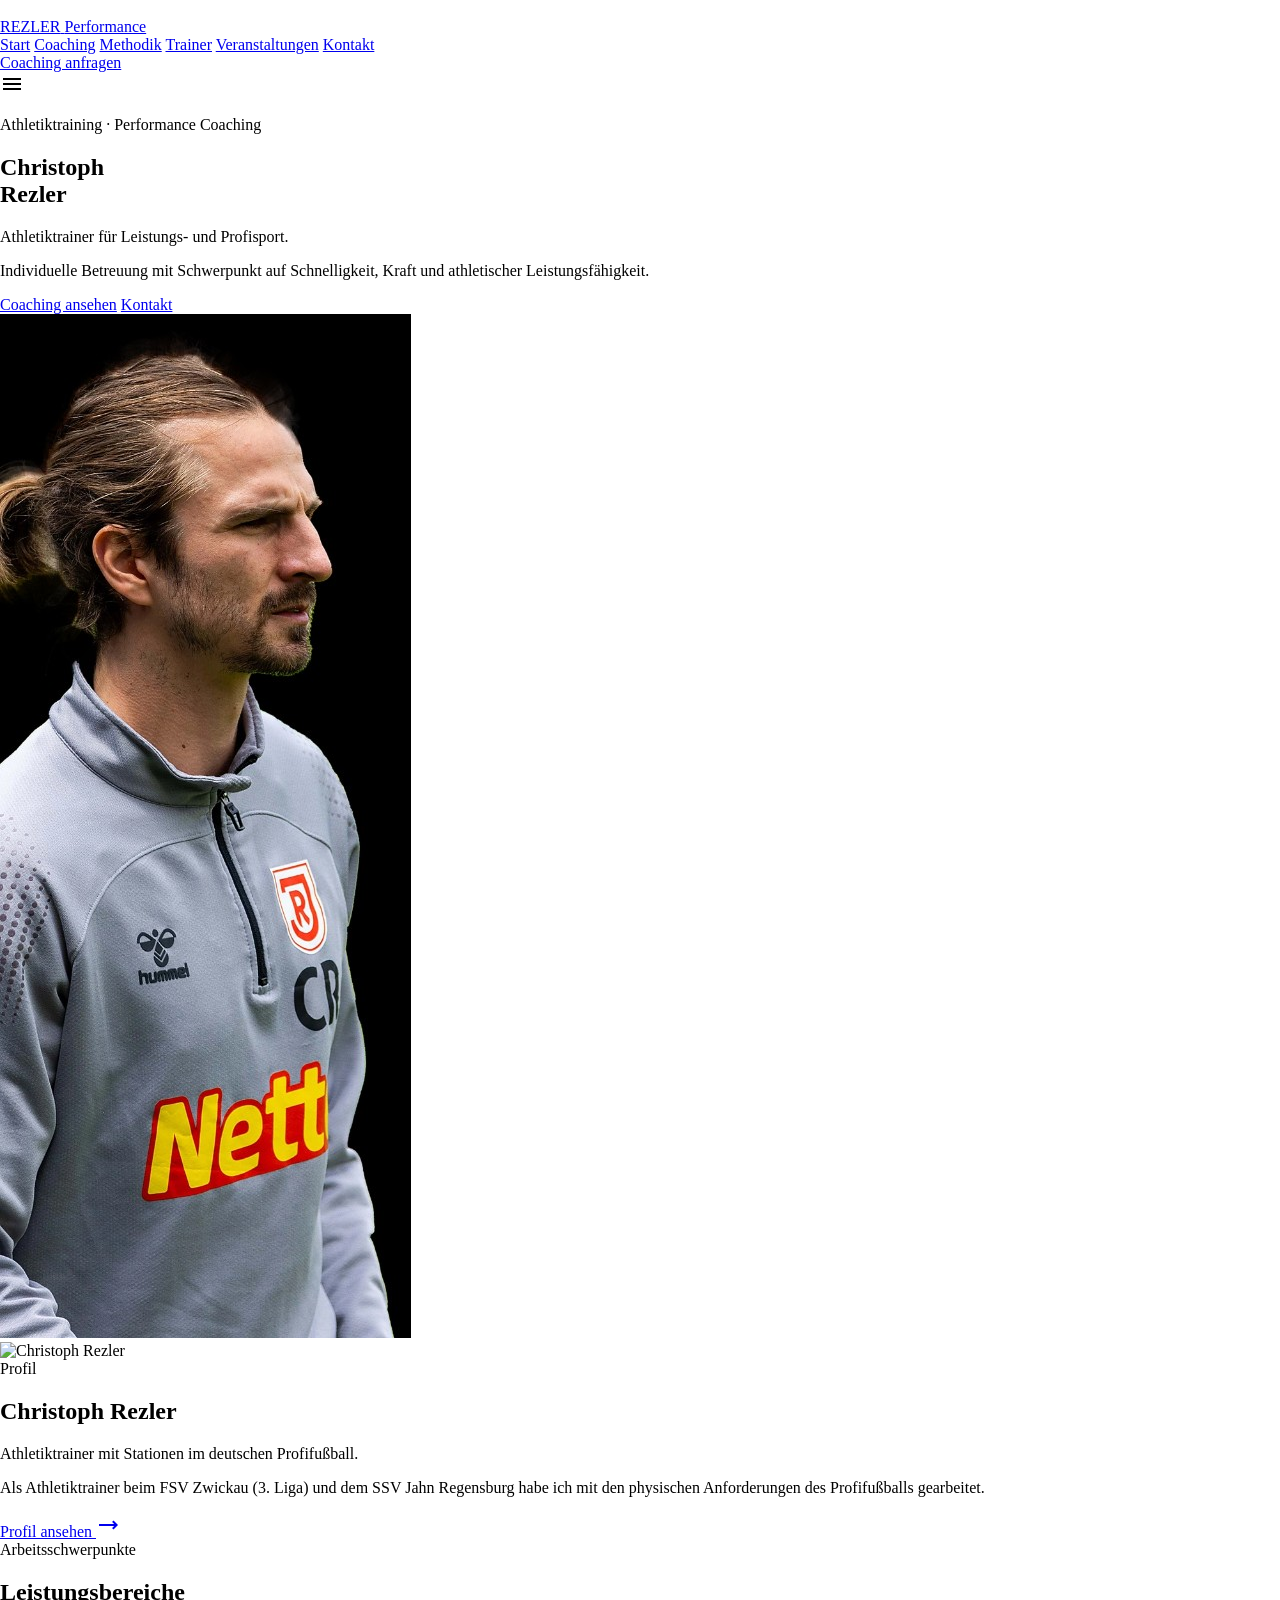
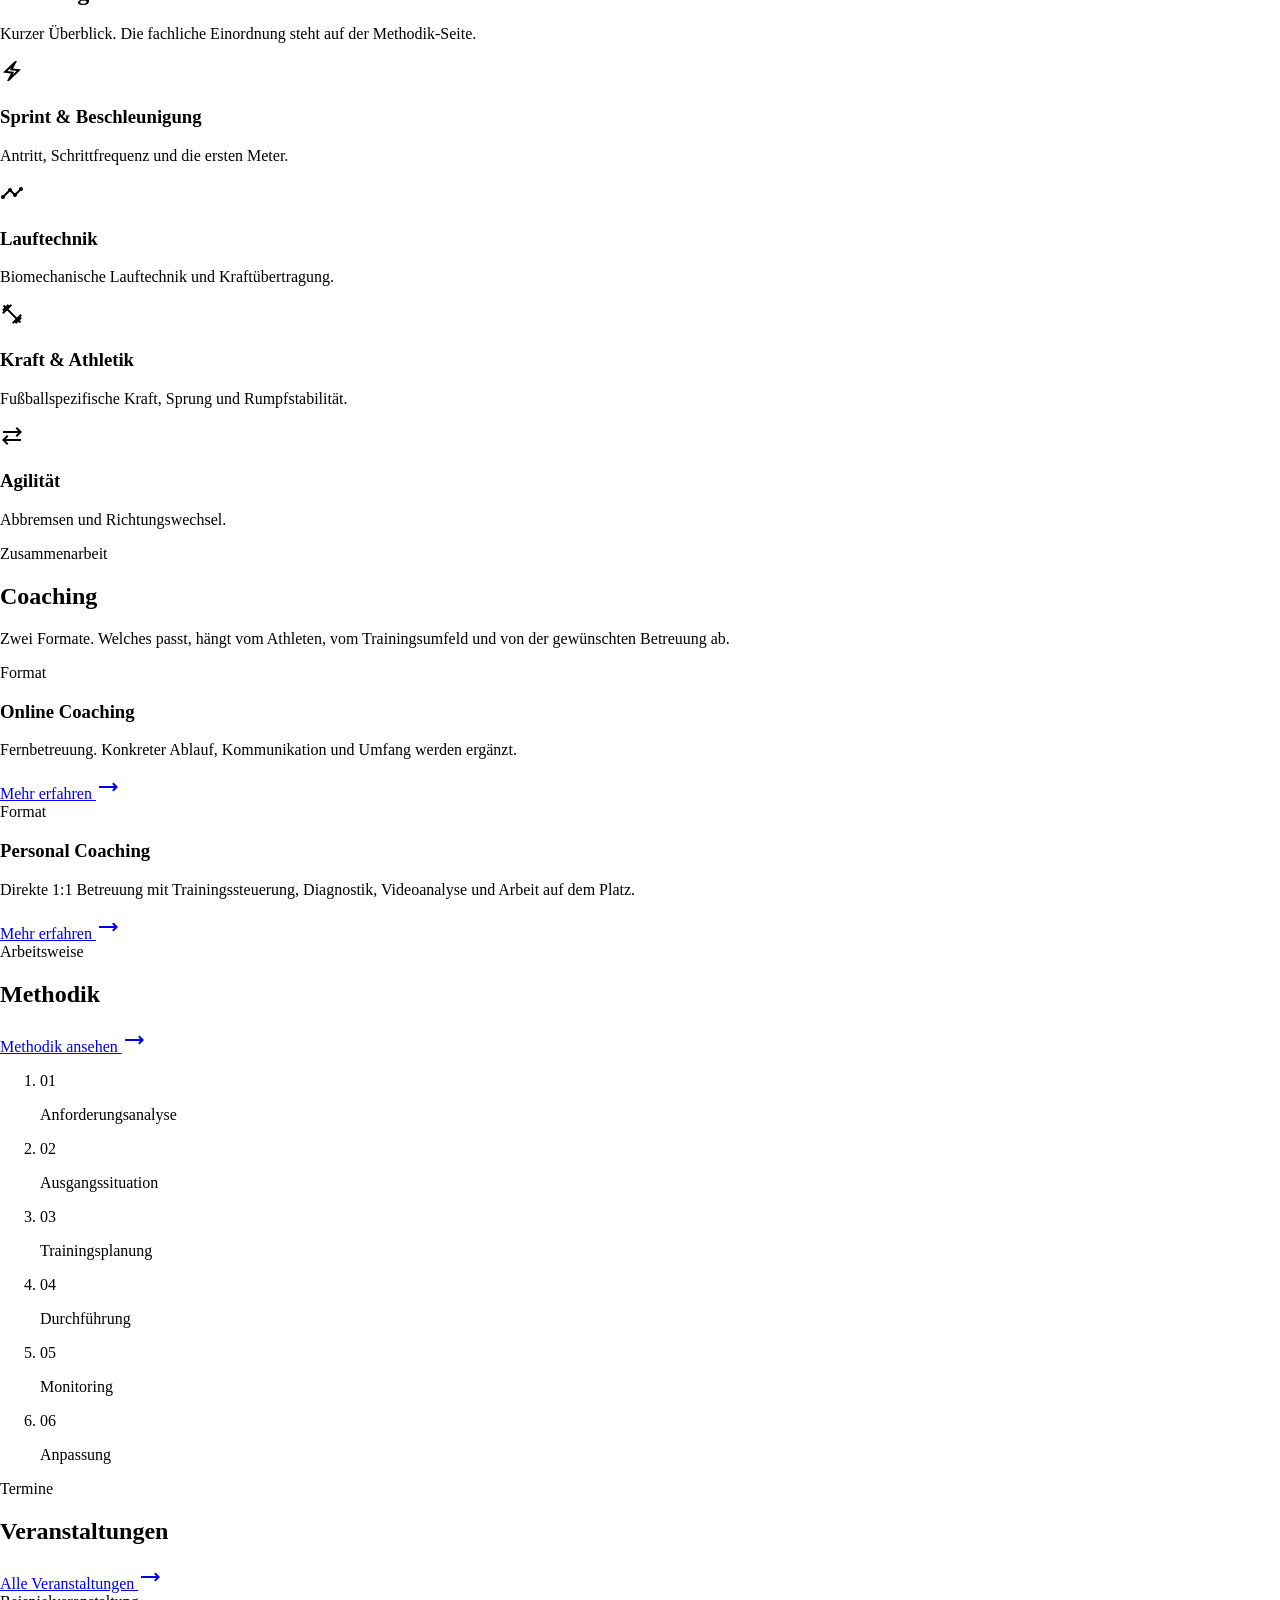
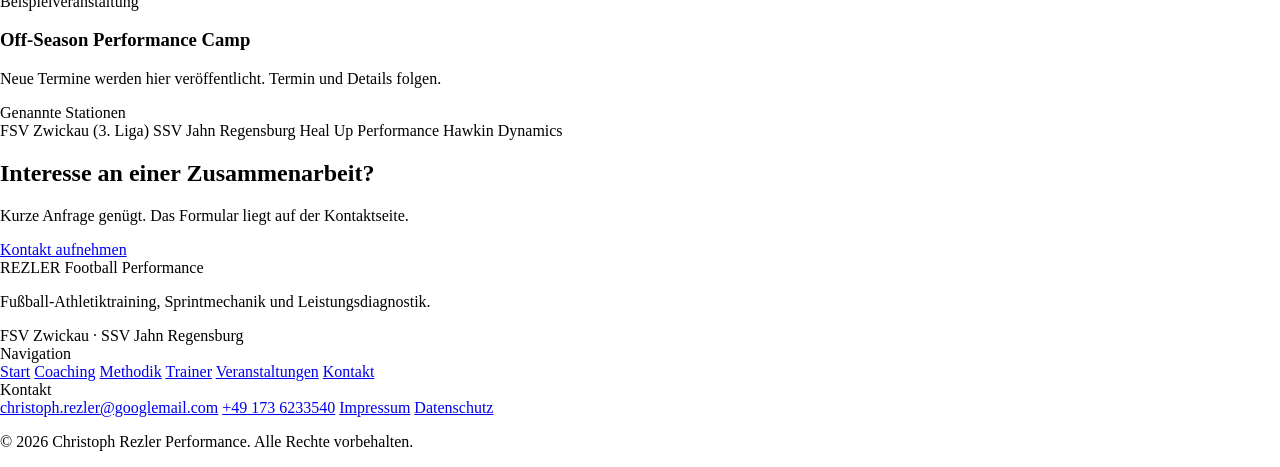
==== commit 875e79fb: "Split the site into pages and simplify the homepage hero. Co-authored-by: Cursor <cursoragent@cursor" ====
--- a/index.html
+++ b/index.html
@@ -1,798 +1,253 @@
 <!DOCTYPE html>
-
-<html class="dark" lang="de"><head><meta charset="utf-8"/><meta content="width=device-width, initial-scale=1.0" name="viewport"/><title>REZLER Performance</title><meta content="web_standard" name="shell-type"/><link href="https://fonts.googleapis.com" rel="preconnect"/><link crossorigin="" href="https://fonts.gstatic.com" rel="preconnect"/><link href="https://fonts.googleapis.com/css2?family=Barlow+Condensed:ital,wght@0,600;0,700;0,800;1,700&amp;family=Space+Grotesk:wght@400;500;600;700&amp;display=swap" rel="stylesheet"/><link href="https://fonts.googleapis.com/css2?family=Material+Symbols+Outlined:opsz,wght,FILL,GRAD@24,400,0,0" rel="stylesheet"/>
-<link href="https://fonts.googleapis.com/css2?family=Material+Symbols+Outlined:wght,FILL@100..700,0..1&amp;display=swap" rel="stylesheet"/><style>@layer base{html,body{margin:0;padding:0;}html{scroll-padding-top:5rem;}body{overscroll-behavior:none;}main>:first-child{margin-top:0!important;}main>:last-child{margin-bottom:0!important;}}::-webkit-scrollbar{display:none;}</style><script src="https://cdn.tailwindcss.com"></script><script id="tailwind-config">tailwind.config={darkMode:"class",theme:{extend:{colors:{"on-tertiary-fixed":"#121f00","error-container":"#93000a","primary-container":"#c2f42c","primary-fixed-dim":"#a8d700","on-primary-fixed":"#161f00","surface":"#101417","error":"#ffb4ab","surface-container-highest":"#313539","surface-bright":"#363a3d","on-tertiary-fixed-variant":"#334f00","outline":"#8e937a","secondary-fixed":"#ffdbcf","tertiary-container":"#b2f746","primary":"#ffffff","secondary-container":"#ff5708","inverse-surface":"#e0e3e7","background":"#101417","surface-container-low":"#181c1f","inverse-primary":"#4f6600","on-primary-container":"#546d00","outline-variant":"#444934","on-background":"#e0e3e7","on-tertiary-container":"#496f00","on-error":"#690005","on-surface":"#e0e3e7","primary-fixed":"#c2f42c","surface-container-lowest":"#0b0f12","surface-tint":"#a8d700","on-error-container":"#ffdad6","on-primary":"#273500","on-primary-fixed-variant":"#3b4d00","surface-variant":"#313539","tertiary-fixed-dim":"#98da27","surface-container":"#1c2023","on-secondary-container":"#511500","surface-dim":"#101417","on-secondary-fixed-variant":"#822700","on-tertiary":"#213600","secondary-fixed-dim":"#ffb59c","secondary":"#ffb59c","on-surface-variant":"#c4c9ae","on-secondary":"#5c1900","inverse-on-surface":"#2d3134","surface-container-high":"#262a2e","on-secondary-fixed":"#390c00","tertiary":"#ffffff","tertiary-fixed":"#b2f746"},borderRadius:{"DEFAULT":"0.125rem","lg":"0.25rem","xl":"0.5rem","full":"0.75rem"},spacing:{"space-lg":"1.5rem","space-sm":"0.5rem","gutter":"1.5rem","space-xl":"2.5rem","space-xs":"0.25rem","space-md":"1rem","margin":"2rem"},fontFamily:{"headline-xl-mobile":["Barlow Condensed"],"headline-xl":["Barlow Condensed"],"label-sm":["Space Grotesk"],"headline-lg":["Barlow Condensed"],"headline-md":["Barlow Condensed"],"body-lg":["Space Grotesk"],"display-hero-mobile":["Barlow Condensed"],"label-md":["Space Grotesk"],"label-lg":["Space Grotesk"],"headline-sm":["Barlow Condensed"],"body-sm":["Space Grotesk"],"body-md":["Space Grotesk"],"display-hero":["Barlow Condensed"]},fontSize:{"headline-xl-mobile":["40px",{"lineHeight":"44px","letterSpacing":"0.01em","fontWeight":"700"}],"headline-xl":["64px",{"lineHeight":"68px","letterSpacing":"0.01em","fontWeight":"700"}],"label-sm":["10px",{"lineHeight":"14px","letterSpacing":"0.12em","fontWeight":"600"}],"headline-lg":["36px",{"lineHeight":"40px","letterSpacing":"0.02em","fontWeight":"700"}],"headline-md":["26px",{"lineHeight":"32px","letterSpacing":"0.03em","fontWeight":"600"}],"body-lg":["18px",{"lineHeight":"28px","fontWeight":"400"}],"display-hero-mobile":["56px",{"lineHeight":"56px","letterSpacing":"0.02em","fontWeight":"800"}],"label-md":["12px",{"lineHeight":"16px","letterSpacing":"0.1em","fontWeight":"600"}],"label-lg":["14px",{"lineHeight":"18px","letterSpacing":"0.08em","fontWeight":"700"}],"headline-sm":["20px",{"lineHeight":"26px","letterSpacing":"0.04em","fontWeight":"600"}],"body-sm":["13px",{"lineHeight":"20px","fontWeight":"400"}],"body-md":["15px",{"lineHeight":"24px","fontWeight":"400"}],"display-hero":["96px",{"lineHeight":"96px","letterSpacing":"0.02em","fontWeight":"800"}]}}}};</script></head><body class="bg-surface text-on-surface selection:bg-primary-container selection:text-on-primary-container"><header class="fixed top-0 left-0 right-0 z-50 bg-surface/85 backdrop-blur-xl shadow-[0_1px_8px_rgba(0,0,0,0.4)]"><div class="h-20 max-w-[1360px] mx-auto px-6 lg:px-12 flex items-center justify-between"><div class="flex items-center gap-4"><a class="flex items-center gap-3 group" data-path="start" href="#start"><div class="p-1 bg-surface-container-high rounded-full flex items-center justify-center"><img alt="Profile" class="w-8 h-8 rounded-full object-cover" src="https://lh3.googleusercontent.com/aida/[base64]"/></div><div class="flex flex-col"><span class="font-headline-sm text-headline-sm uppercase tracking-wider text-primary group-hover:text-primary-container transition-colors">REZLER</span><span class="font-label-sm text-label-sm uppercase tracking-widest text-on-surface-variant -mt-1">Performance</span></div></a></div><nav class="hidden lg:flex items-center gap-8" data-active-classes="text-primary-container font-label-lg font-bold"><a aria-current="page" class="uppercase tracking-wider transition-colors text-primary-container font-label-lg font-bold" data-path="start" href="#start">Start</a><a class="font-label-lg text-label-lg uppercase tracking-wider text-on-surface-variant hover:text-on-surface transition-colors" data-path="ueber-mich" href="#ueber-mich">Über mich</a><a class="font-label-lg text-label-lg uppercase tracking-wider text-on-surface-variant hover:text-on-surface transition-colors" data-path="leistungen" href="#leistungen">Leistungen</a><a class="font-label-lg text-label-lg uppercase tracking-wider text-on-surface-variant hover:text-on-surface transition-colors" data-path="coaching" href="#coaching">Coaching</a><a class="font-label-lg text-label-lg uppercase tracking-wider text-on-surface-variant hover:text-on-surface transition-colors" data-path="kontakt" href="#kontakt">Kontakt</a></nav><div class="flex items-center gap-4"><a class="inline-flex items-center justify-center bg-primary-container text-on-primary-container font-headline-sm text-headline-sm uppercase tracking-wider px-6 py-2.5 rounded-lg hover:shadow-[0_0_20px_rgba(198,248,49,0.35)] transition-all transform hover:-translate-y-0.5" data-path="kontakt" href="#kontakt">Jetzt anfragen</a></div></div></header><main class="w-full pt-20 bg-surface min-h-[calc(100vh-280px)]"><div class="flex flex-col w-full text-on-surface">
-<!-- 1. HERO SECTION -->
-<section class="relative w-full overflow-hidden bg-surface-container-lowest py-16 lg:py-24" id="start">
-<!-- Ambient Pitch Glow Elements -->
-<div class="absolute -top-32 -left-32 w-96 h-96 bg-primary-container/10 rounded-full blur-[120px] pointer-events-none"></div>
-<div class="absolute top-1/2 -right-32 w-[32rem] h-[32rem] bg-secondary-container/10 rounded-full blur-[140px] pointer-events-none"></div>
-<div class="max-w-[1360px] mx-auto px-6 lg:px-12 relative z-10">
-<div class="grid grid-cols-1 lg:grid-cols-12 gap-12 lg:gap-8 items-center">
-<!-- Left: Text & Pitch Authority -->
-<div class="lg:col-span-7 flex flex-col gap-6">
-<div class="inline-flex items-center gap-2.5 px-3 py-1.5 rounded bg-surface-container-high w-fit">
-<span class="w-2.5 h-2.5 rounded-full bg-primary-container animate-pulse"></span>
-<span class="font-label-sm text-label-sm uppercase tracking-widest text-primary-container">OFF-SEASON &amp; IN-SEASON PERFORMANCE COACHING</span>
-</div>
-<h1 class="font-headline-xl text-headline-xl uppercase text-primary leading-[0.95] tracking-tight">
-            PROFI-ATHLETIK &amp; <br class="hidden sm:inline"/>
-<span class="text-transparent bg-clip-text bg-gradient-to-r from-primary-container to-tertiary-fixed-dim">SPRINTTRAINING</span> <br/>
-            FÜR AMBITIONIERTE FUSSBALLER.
-          </h1>
-<p class="font-body-lg text-body-lg text-on-surface-variant max-w-xl">
-            Gezielte Leistungssteigerung durch professionelle Schnelligkeitsentwicklung, biomechanische Lauftechnik und fußballspezifische Kraft – praxiserprobt im deutschen Profifußball (3. Liga &amp; Aufstieg in die 2. Bundesliga).
-          </p>
-<!-- CTAs -->
-<div class="flex flex-wrap items-center gap-4 pt-2">
-<a class="inline-flex items-center justify-center gap-3 bg-primary-container text-on-primary-container font-headline-sm text-headline-sm uppercase tracking-wider px-8 py-4 rounded-lg shadow-[0_0_24px_rgba(194,244,44,0.35)] hover:shadow-[0_0_32px_rgba(194,244,44,0.55)] transform hover:-translate-y-0.5 transition-all" href="#kontakt">
-<span>Kostenloses Erstgespräch</span>
-<span class="material-symbols-outlined text-[20px]">arrow_forward</span>
-</a>
-<a class="inline-flex items-center justify-center gap-2 bg-surface-container-high text-primary hover:text-primary-container font-headline-sm text-headline-sm uppercase tracking-wider px-7 py-4 rounded-lg transition-colors" href="#leistungen">
-<span>Leistungen ansehen</span>
-<span class="material-symbols-outlined text-[20px]">expand_more</span>
-</a>
-</div>
-<!-- Trust Chips -->
-<div class="grid grid-cols-1 sm:grid-cols-3 gap-3 pt-4">
-<div class="flex items-center gap-2.5 px-3 py-2 bg-surface-container rounded">
-<span class="material-symbols-outlined text-primary-container text-[18px]">verified</span>
-<span class="font-label-sm text-label-sm text-on-surface uppercase">3. Liga &amp; 2. Bundesliga Erfahrung</span>
-</div>
-<div class="flex items-center gap-2.5 px-3 py-2 bg-surface-container rounded">
-<span class="material-symbols-outlined text-primary-container text-[18px]">speed</span>
-<span class="font-label-sm text-label-sm text-on-surface uppercase">Fokus Sprint &amp; Athletik</span>
-</div>
-<div class="flex items-center gap-2.5 px-3 py-2 bg-surface-container rounded">
-<span class="material-symbols-outlined text-primary-container text-[18px]">person</span>
-<span class="font-label-sm text-label-sm text-on-surface uppercase">Individuelles 1:1 Coaching</span>
-</div>
-</div>
-</div>
-<!-- Right: Kinetic Sprint Hero Visual Display -->
-<div class="lg:col-span-5 relative">
-<div class="relative w-full aspect-[4/5] rounded-xl overflow-hidden bg-surface-container shadow-2xl">
-<!-- Visual Imagery of a Sprinter / Footballer pushing force -->
-<img class="w-full h-full object-cover" data-alt="Dynamic close-up shot of an elite male football player exploding into an aggressive forward sprint on a wet training pitch under dramatic floodlights. High velocity sprint posture, angled shin, neon cleats cutting turf, pitch black night backdrop with electric lime and energetic orange lens flare." src="https://lh3.googleusercontent.com/aida-public/[base64]"/>
-<div class="absolute inset-0 bg-gradient-to-t from-surface-container-lowest via-surface-container-lowest/30 to-transparent"></div>
-<!-- Top Right Corner Badge -->
-<div class="absolute top-4 right-4 bg-surface-container-highest/90 backdrop-blur-md px-3.5 py-1.5 rounded flex items-center gap-2">
-<span class="w-2 h-2 rounded-full bg-secondary-container animate-ping"></span>
-<span class="font-label-sm text-label-sm uppercase tracking-widest text-primary">LIVE TELEMETRIE</span>
-</div>
-<!-- Kinetic Floating Metrics -->
-<div class="absolute bottom-6 left-6 right-6 flex flex-col gap-3">
-<div class="grid grid-cols-2 gap-3">
-<div class="p-3.5 bg-surface-container-high/95 backdrop-blur-md rounded shadow-lg flex flex-col">
-<span class="font-label-sm text-label-sm uppercase tracking-wider text-on-surface-variant">Antritt 0-10m</span>
-<div class="flex items-baseline gap-1 mt-1">
-<span class="font-headline-lg text-headline-lg text-primary-container leading-none">+0.32s</span>
-<span class="font-label-sm text-label-sm text-primary">Gain</span>
-</div>
-<span class="font-label-sm text-label-sm text-on-surface-variant mt-0.5">Opt. Bodenkontaktzeit</span>
-</div>
-<div class="p-3.5 bg-surface-container-high/95 backdrop-blur-md rounded shadow-lg flex flex-col">
-<span class="font-label-sm text-label-sm uppercase tracking-wider text-on-surface-variant">Peak Velocity</span>
-<div class="flex items-baseline gap-1 mt-1">
-<span class="font-headline-lg text-headline-lg text-primary leading-none">35.2</span>
-<span class="font-label-sm text-label-sm text-secondary-container">km/h</span>
-</div>
-<span class="font-label-sm text-label-sm text-on-surface-variant mt-0.5">Top-Tier Bundesliga Range</span>
-</div>
-</div>
-<div class="p-3 bg-secondary-container/90 backdrop-blur-sm rounded flex items-center justify-between">
-<div class="flex items-center gap-2">
-<span class="material-symbols-outlined text-white text-[18px]">sports_soccer</span>
-<span class="font-label-md text-label-md uppercase tracking-wider text-white">100% Fußballspezifischer Transfer</span>
-</div>
-<span class="font-label-sm text-label-sm font-bold uppercase text-white tracking-widest">RASENFOKUS</span>
-</div>
-</div>
-</div>
-</div>
-</div>
-</div>
-</section>
-<!-- 2. TRUST / STATIONS BADGES BAR -->
-<section class="w-full bg-surface-container-low py-6 shadow-inner">
-<div class="max-w-[1360px] mx-auto px-6 lg:px-12">
-<div class="flex flex-col md:flex-row items-center justify-between gap-6">
-<span class="font-label-sm text-label-sm uppercase tracking-widest text-on-surface-variant whitespace-nowrap">
-          TRAININGS- &amp; DIAGNOSTIKSTATIONEN:
-        </span>
-<div class="flex flex-wrap items-center justify-center md:justify-end gap-6 sm:gap-10">
-<div class="flex items-center gap-2 text-on-surface hover:text-primary-container transition-colors">
-<span class="material-symbols-outlined text-[20px] text-primary-container">shield</span>
-<span class="font-headline-sm text-headline-sm uppercase tracking-wider">FSV Zwickau <span class="font-label-sm text-label-sm normal-case text-on-surface-variant">(3. Liga)</span></span>
-</div>
-<div class="flex items-center gap-2 text-on-surface hover:text-primary-container transition-colors">
-<span class="material-symbols-outlined text-[20px] text-primary-container">military_tech</span>
-<span class="font-headline-sm text-headline-sm uppercase tracking-wider">SSV Jahn Regensburg <span class="font-label-sm text-label-sm normal-case text-on-surface-variant">(2. BL Aufstieg)</span></span>
-</div>
-<div class="flex items-center gap-2 text-on-surface hover:text-primary-container transition-colors">
-<span class="material-symbols-outlined text-[20px] text-primary-container">fitness_center</span>
-<span class="font-headline-sm text-headline-sm uppercase tracking-wider">Heal Up Performance</span>
-</div>
-<div class="flex items-center gap-2 text-on-surface hover:text-primary-container transition-colors">
-<span class="material-symbols-outlined text-[20px] text-primary-container">insights</span>
-<span class="font-headline-sm text-headline-sm uppercase tracking-wider">Hawkin Dynamics Kraftplatten</span>
-</div>
-</div>
-</div>
-</div>
-</section>
-<!-- 3. ABOUT / COACH SECTION (Christoph Rezler) -->
-<section class="w-full bg-surface py-20" id="ueber-mich">
-<div class="max-w-[1360px] mx-auto px-6 lg:px-12">
-<div class="grid grid-cols-1 lg:grid-cols-12 gap-12 items-center">
-<!-- Left: Coach Image & High Contrast Spec Badge -->
-<div class="lg:col-span-5 relative">
-<div class="relative rounded-xl overflow-hidden bg-surface-container-high shadow-xl">
-<img class="w-full aspect-[4/5] object-cover" data-alt="Intense portrait of athletic coach Christoph Rezler on a pitch sideline holding a tactical timing tablet. Athletic posture in black team apparel, dusk stadium lights, high contrast sports science photography." src="https://lh3.googleusercontent.com/aida-public/[base64]"/>
-<div class="absolute bottom-0 inset-x-0 p-6 bg-gradient-to-t from-surface-container-lowest via-surface-container-lowest/80 to-transparent flex flex-col gap-1">
-<span class="font-label-sm text-label-sm uppercase tracking-widest text-primary-container">HEAD PERFORMANCE COACH</span>
-<span class="font-headline-lg text-headline-lg uppercase text-primary leading-tight">CHRISTOPH REZLER</span>
-<span class="font-body-sm text-body-sm text-on-surface-variant">S&amp;C Coach &amp; Biomechanik-Experte für Profi-Fußballer</span>
-</div>
-</div>
-<!-- Quick Stats Pill -->
-<div class="mt-4 grid grid-cols-3 gap-2">
-<div class="p-3 bg-surface-container rounded text-center">
-<span class="font-headline-md text-headline-md text-primary-container block leading-none">10+</span>
-<span class="font-label-sm text-label-sm text-on-surface-variant uppercase mt-1 block">Jahre Praxis</span>
-</div>
-<div class="p-3 bg-surface-container rounded text-center">
-<span class="font-headline-md text-headline-md text-primary block leading-none">2</span>
-<span class="font-label-sm text-label-sm text-on-surface-variant uppercase mt-1 block">Profistationen</span>
-</div>
-<div class="p-3 bg-surface-container rounded text-center">
-<span class="font-headline-md text-headline-md text-secondary-container block leading-none">100+</span>
-<span class="font-label-sm text-label-sm text-on-surface-variant uppercase mt-1 block">Athleten</span>
-</div>
-</div>
-</div>
-<!-- Right: Story & Philosophy -->
-<div class="lg:col-span-7 flex flex-col gap-6">
-<div class="flex items-center gap-2">
-<span class="font-label-sm text-label-sm uppercase tracking-widest text-primary-container">PROFIL &amp; PHILOSOPHIE</span>
-</div>
-<h2 class="font-headline-xl text-headline-xl uppercase text-primary leading-tight">
-            VOM PROFIFUSSBALL ZUM PRIVATEN <br/>
-<span class="text-primary-container">HIGH-PERFORMANCE COACHING</span>
-</h2>
-<p class="font-body-lg text-body-lg text-on-surface">
-            Im modernen Fußball entscheiden Millisekunden, Antrittswinkel und robuste Stabilität im Zweikampf über Startelf, Profivertrag oder die entscheidende Torchance.
-          </p>
-<p class="font-body-md text-body-md text-on-surface-variant leading-relaxed">
-            Als Athletiktrainer beim <strong>FSV Zwickau (3. Liga)</strong> und dem <strong>SSV Jahn Regensburg</strong> – gekrönt mit dem Wiederaufstieg in die <strong>2. Bundesliga</strong> – habe ich tagtäglich mit den extremen physischen Anforderungen des Profifußballs gearbeitet. Meine Mission heute: Diese wissenschaftlich fundierten Trainingsstandards, die sonst nur Erst- und Zweitligisten vorbehalten sind, im 1:1 Coaching an ambitionierte Nachwuchstalente, Amateure und Vollprofis weiterzugeben.
-          </p>
-<div class="p-6 bg-surface-container rounded-lg flex flex-col gap-3">
-<div class="flex items-center gap-2 text-primary">
-<span class="material-symbols-outlined text-primary-container">science</span>
-<span class="font-headline-sm text-headline-sm uppercase tracking-wider">Kein 08/15 Fitnessstudio-Zirkel</span>
-</div>
-<p class="font-body-md text-body-md text-on-surface-variant">
-              Reine Übertragbarkeit auf den Rasen: Wir trainieren keine isolierte Muskelmasse, sondern funktionale Kraft, elastische Sehnensteifigkeit und neuronale Beschleunigung. Jeder Sprint, jeder Sprung und jede Krafteinheit wird durch Kraftmessplatten und High-Speed-Video diagnostisch verifiziert.
-            </p>
-</div>
-<div class="flex items-center gap-4 pt-2">
-<a class="inline-flex items-center gap-2 text-primary-container font-headline-sm text-headline-sm uppercase tracking-wider hover:translate-x-1 transition-transform" href="#kontakt">
-<span>Jetzt individuellen Termin vereinbaren</span>
-<span class="material-symbols-outlined text-[20px]">trending_flat</span>
-</a>
-</div>
-</div>
-</div>
-</div>
-</section>
-<!-- 4. EXPERTISE / WARUM MIT CHRISTOPH ARBEITEN -->
-<section class="w-full bg-surface-container-lowest py-20">
-<div class="max-w-[1360px] mx-auto px-6 lg:px-12 flex flex-col gap-12">
-<div class="flex flex-col md:flex-row md:items-end justify-between gap-6">
-<div>
-<span class="font-label-sm text-label-sm uppercase tracking-widest text-primary-container">WISSENSCHAFTLICH FUNDIERT</span>
-<h2 class="font-headline-xl text-headline-xl uppercase text-primary mt-1">
-            DIE 4 SÄULEN DER <span class="text-primary-container">REZLER SPEED METHODE</span>
-</h2>
-</div>
-<p class="font-body-md text-body-md text-on-surface-variant max-w-md">
-          Präzise biomechanische Bausteine für messbare Explosivität, Richtungswechsel und Verletzungsresistenz im Ligabetrieb.
-        </p>
-</div>
-<div class="grid grid-cols-1 md:grid-cols-2 lg:grid-cols-4 gap-6">
-<!-- Feature 1 -->
-<div class="p-6 bg-surface-container rounded-lg flex flex-col justify-between hover:bg-surface-container-high transition-colors">
-<div class="flex flex-col gap-4">
-<div class="w-12 h-12 rounded-lg bg-surface-container-highest flex items-center justify-center text-primary-container">
-<span class="material-symbols-outlined text-[28px]">electric_bolt</span>
-</div>
-<h3 class="font-headline-md text-headline-md uppercase text-primary">Sprinttraining &amp; Beschleunigung</h3>
-<p class="font-body-sm text-body-sm text-on-surface-variant">
-              Die ersten 5 bis 10 Meter entscheiden den Zweikampf. Wir optimieren deinen Projektionswinkel, die initiale Schrittfrequenz und die neuronale Kraftentfaltung ab der ersten Millisekunde.
-            </p>
-</div>
-<div class="mt-6 pt-4 flex items-center justify-between text-on-surface-variant">
-<span class="font-label-sm text-label-sm uppercase tracking-wider">Antrittsschulung</span>
-<span class="material-symbols-outlined text-[16px] text-primary-container">check</span>
-</div>
-</div>
-<!-- Feature 2 -->
-<div class="p-6 bg-surface-container rounded-lg flex flex-col justify-between hover:bg-surface-container-high transition-colors">
-<div class="flex flex-col gap-4">
-<div class="w-12 h-12 rounded-lg bg-surface-container-highest flex items-center justify-center text-primary-container">
-<span class="material-symbols-outlined text-[28px]">timeline</span>
-</div>
-<h3 class="font-headline-md text-headline-md uppercase text-primary">Biomechanische Lauftechnik</h3>
-<p class="font-body-sm text-body-sm text-on-surface-variant">
-              Weg mit unökonomischer Bremswirkung. Perfektionierung von 'Frontside Mechanics', Hüftstreckung und Kniehub für maximale Endgeschwindigkeit bei geringerem Energieverbrauch.
-            </p>
-</div>
-<div class="mt-6 pt-4 flex items-center justify-between text-on-surface-variant">
-<span class="font-label-sm text-label-sm uppercase tracking-wider">Kraftübertragung</span>
-<span class="material-symbols-outlined text-[16px] text-primary-container">check</span>
-</div>
-</div>
-<!-- Feature 3 -->
-<div class="p-6 bg-surface-container rounded-lg flex flex-col justify-between hover:bg-surface-container-high transition-colors">
-<div class="flex flex-col gap-4">
-<div class="w-12 h-12 rounded-lg bg-surface-container-highest flex items-center justify-center text-primary-container">
-<span class="material-symbols-outlined text-[28px]">sports_kabaddi</span>
-</div>
-<h3 class="font-headline-md text-headline-md uppercase text-primary">Fußballspezifische Athletik</h3>
-<p class="font-body-sm text-body-sm text-on-surface-variant">
-              Robustheit im Körperkontakt, Sprungkraft bei Luftduellen und Rumpfstabilität unter gegnerischem Druck. Krafttraining, das dich robuster und gleichzeitig agiler macht.
-            </p>
-</div>
-<div class="mt-6 pt-4 flex items-center justify-between text-on-surface-variant">
-<span class="font-label-sm text-label-sm uppercase tracking-wider">Zweikampfhärte</span>
-<span class="material-symbols-outlined text-[16px] text-primary-container">check</span>
-</div>
-</div>
-<!-- Feature 4 -->
-<div class="p-6 bg-surface-container rounded-lg flex flex-col justify-between hover:bg-surface-container-high transition-colors">
-<div class="flex flex-col gap-4">
-<div class="w-12 h-12 rounded-lg bg-surface-container-highest flex items-center justify-center text-primary-container">
-<span class="material-symbols-outlined text-[28px]">sync_alt</span>
-</div>
-<h3 class="font-headline-md text-headline-md uppercase text-primary">Agilität &amp; Deceleration</h3>
-<p class="font-body-sm text-body-sm text-on-surface-variant">
-              Schnell abbremsen können ist die Grundvoraussetzung für unberechenbare Haken und Richtungswechsel. Exzentrische Bremsschulung schützt Kreuzband und Meniskus.
-            </p>
-</div>
-<div class="mt-6 pt-4 flex items-center justify-between text-on-surface-variant">
-<span class="font-label-sm text-label-sm uppercase tracking-wider">Richtungswechsel</span>
-<span class="material-symbols-outlined text-[16px] text-primary-container">check</span>
-</div>
-</div>
-</div>
-</div>
-</section>
-<!-- 5. SERVICES / LEISTUNGEN -->
-<section class="w-full bg-surface py-20" id="leistungen">
-<div class="max-w-[1360px] mx-auto px-6 lg:px-12 flex flex-col gap-12">
-<div class="flex flex-col gap-2 max-w-2xl">
-<span class="font-label-sm text-label-sm uppercase tracking-widest text-primary-container">TRAININGSPROGRAMME</span>
-<h2 class="font-headline-xl text-headline-xl uppercase text-primary">
-          EXKLUSIVE COACHING FORMATE
-        </h2>
-<p class="font-body-md text-body-md text-on-surface-variant">
-          Egal ob Off-Season Vorbereitungscamp, ganzjährige 1:1 Betreuung oder akute Rückkehr nach Verletzungen – jedes Modul basiert auf modernster Profidiagnostik.
-        </p>
-</div>
-<div class="grid grid-cols-1 md:grid-cols-2 lg:grid-cols-3 gap-6">
-<!-- Package 1 -->
-<div class="p-8 bg-surface-container rounded-lg flex flex-col justify-between hover:shadow-2xl transition-all">
-<div class="flex flex-col gap-4">
-<div class="flex items-center justify-between">
-<span class="font-label-sm text-label-sm uppercase tracking-widest text-primary-container bg-surface-container-high px-2.5 py-1 rounded">INDIVIDUELL</span>
-<span class="material-symbols-outlined text-on-surface-variant">fitness_center</span>
-</div>
-<h3 class="font-headline-md text-headline-md uppercase text-primary">1:1 Performance Coaching</h3>
-<p class="font-body-sm text-body-sm text-on-surface-variant">
-              Das ultimative Privattraining für maximale Resultate. Individuelle Trainingssteuerung mit Kraftdiagnostik, Videoanalysen und GPS-Tracking direkt auf dem Naturrasen.
-            </p>
-<ul class="flex flex-col gap-2.5 pt-2">
-<li class="flex items-center gap-2 font-body-sm text-body-sm text-on-surface">
-<span class="w-1.5 h-1.5 rounded-full bg-primary-container"></span>
-                Vollständige Eingangsdiagnostik
-              </li>
-<li class="flex items-center gap-2 font-body-sm text-body-sm text-on-surface">
-<span class="w-1.5 h-1.5 rounded-full bg-primary-container"></span>
-                Positionsspezifische Übungen
-              </li>
-<li class="flex items-center gap-2 font-body-sm text-body-sm text-on-surface">
-<span class="w-1.5 h-1.5 rounded-full bg-primary-container"></span>
-                Direkte Abstimmung mit Heimverein
-              </li>
-</ul>
-</div>
-<div class="pt-6 mt-6">
-<a class="block text-center w-full py-3 bg-surface-container-high hover:bg-primary-container hover:text-on-primary-container text-primary font-headline-sm text-headline-sm uppercase tracking-wider rounded transition-all" href="#kontakt">
-              Termin anfragen
-            </a>
-</div>
-</div>
-<!-- Package 2 (Highlighted) -->
-<div class="p-8 bg-surface-container-high rounded-lg flex flex-col justify-between shadow-[0_0_30px_rgba(194,244,44,0.15)] relative">
-<div class="absolute -top-3 right-6 bg-primary-container text-on-primary-container px-3 py-0.5 rounded font-label-sm text-label-sm uppercase tracking-wider">
-            SPEED BOOSTER
-          </div>
-<div class="flex flex-col gap-4">
-<div class="flex items-center justify-between">
-<span class="font-label-sm text-label-sm uppercase tracking-widest text-primary-container bg-surface-container px-2.5 py-1 rounded">6–8 WOCHEN MODUL</span>
-<span class="material-symbols-outlined text-primary-container">speed</span>
-</div>
-<h3 class="font-headline-md text-headline-md uppercase text-primary">Sprint- &amp; Lauftechnik-Modul</h3>
-<p class="font-body-sm text-body-sm text-on-surface-variant">
-              Gezielter Intensivzyklus zur Steigerung der Höchstgeschwindigkeit und Beseitigung mechanischer Ineffizienzen. Perfekt für Flügel-, Außenbahn- und Offensivspieler.
-            </p>
-<ul class="flex flex-col gap-2.5 pt-2">
-<li class="flex items-center gap-2 font-body-sm text-body-sm text-on-surface">
-<span class="w-1.5 h-1.5 rounded-full bg-primary-container"></span>
-                High-Speed Videoanalyse
-              </li>
-<li class="flex items-center gap-2 font-body-sm text-body-sm text-on-surface">
-<span class="w-1.5 h-1.5 rounded-full bg-primary-container"></span>
-                Spezifisches Schlittentraining &amp; Ropes
-              </li>
-<li class="flex items-center gap-2 font-body-sm text-body-sm text-on-surface">
-<span class="w-1.5 h-1.5 rounded-full bg-primary-container"></span>
-                Messbare km/h Topspeed Zuwächse
-              </li>
-</ul>
-</div>
-<div class="pt-6 mt-6">
-<a class="block text-center w-full py-3 bg-primary-container text-on-primary-container font-headline-sm text-headline-sm uppercase tracking-wider rounded shadow-md hover:shadow-lg transition-all" href="#kontakt">
-              Modul anfragen
-            </a>
-</div>
-</div>
-<!-- Package 3 -->
-<div class="p-8 bg-surface-container rounded-lg flex flex-col justify-between hover:bg-surface-container-high transition-all">
-<div class="flex flex-col gap-4">
-<div class="flex items-center justify-between">
-<span class="font-label-sm text-label-sm uppercase tracking-widest text-secondary-container bg-surface-container px-2.5 py-1 rounded">SUMMER / WINTER</span>
-<span class="material-symbols-outlined text-secondary-container">hotel_class</span>
-</div>
-<h3 class="font-headline-md text-headline-md uppercase text-primary">Off-Season Performance Camp</h3>
-<p class="font-body-sm text-body-sm text-on-surface-variant">
-              Kompaktes 4-Tage High-End Camp vor dem Trainingsauftakt: 2 Trainingseinheiten pro Tag auf gewässertem Naturrasen, Krafttraining bei Heal Up &amp; tägliche Physiotherapie.
-            </p>
-<ul class="flex flex-col gap-2.5 pt-2">
-<li class="flex items-center gap-2 font-body-sm text-body-sm text-on-surface">
-<span class="w-1.5 h-1.5 rounded-full bg-secondary-container"></span>
-                Kleingruppen 6–8 Profis &amp; Talente
-              </li>
-<li class="flex items-center gap-2 font-body-sm text-body-sm text-on-surface">
-<span class="w-1.5 h-1.5 rounded-full bg-secondary-container"></span>
-                Regeneration: Lymphomat &amp; Sauna
-              </li>
-<li class="flex items-center gap-2 font-body-sm text-body-sm text-on-surface">
-<span class="w-1.5 h-1.5 rounded-full bg-secondary-container"></span>
-                Vollverpflegung durch Profi-Catering
-              </li>
-</ul>
-</div>
-<div class="pt-6 mt-6">
-<a class="block text-center w-full py-3 bg-surface-container-high hover:bg-secondary-container hover:text-white text-primary font-headline-sm text-headline-sm uppercase tracking-wider rounded transition-all" href="#kontakt">
-              Camp Infos sichern
-            </a>
-</div>
-</div>
-<!-- Package 4 -->
-<div class="p-8 bg-surface-container rounded-lg flex flex-col justify-between hover:bg-surface-container-high transition-all">
-<div class="flex flex-col gap-4">
-<div class="flex items-center justify-between">
-<span class="font-label-sm text-label-sm uppercase tracking-widest text-on-surface-variant bg-surface-container-high px-2.5 py-1 rounded">KRAFT &amp; PHYSIS</span>
-<span class="material-symbols-outlined text-on-surface-variant">sports_martial_arts</span>
-</div>
-<h3 class="font-headline-md text-headline-md uppercase text-primary">Athletiktraining für Fußballer</h3>
-<p class="font-body-sm text-body-sm text-on-surface-variant">
-              Aufbau von Schusskraft, Sprunghöhe und robuster Kernstabilität. Gezielte Hypertrophie ohne Verlust der schnellen Muskelfaserrekrutierung.
-            </p>
-</div>
-<div class="pt-6 mt-6">
-<a class="block text-center w-full py-3 bg-surface-container-high hover:bg-primary-container hover:text-on-primary-container text-primary font-headline-sm text-headline-sm uppercase tracking-wider rounded transition-all" href="#kontakt">
-              Details anfordern
-            </a>
-</div>
-</div>
-<!-- Package 5 -->
-<div class="p-8 bg-surface-container rounded-lg flex flex-col justify-between hover:bg-surface-container-high transition-all">
-<div class="flex flex-col gap-4">
-<div class="flex items-center justify-between">
-<span class="font-label-sm text-label-sm uppercase tracking-widest text-on-surface-variant bg-surface-container-high px-2.5 py-1 rounded">REHA / RE-ENTRY</span>
-<span class="material-symbols-outlined text-on-surface-variant">healing</span>
-</div>
-<h3 class="font-headline-md text-headline-md uppercase text-primary">Return-to-Play &amp; Reha-Transfer</h3>
-<p class="font-body-sm text-body-sm text-on-surface-variant">
-              Die sichere Schnittstelle zwischen Physiotherapie und Mannschaftstraining. Kraftsymmetrie-Checks auf Hawkin Platten und kontrollierter Belastungsaufbau.
-            </p>
-</div>
-<div class="pt-6 mt-6">
-<a class="block text-center w-full py-3 bg-surface-container-high hover:bg-primary-container hover:text-on-primary-container text-primary font-headline-sm text-headline-sm uppercase tracking-wider rounded transition-all" href="#kontakt">
-              Reha-Begleitung anfragen
-            </a>
-</div>
-</div>
-<!-- Package 6: Club & Academy Consultation -->
-<div class="p-8 bg-surface-container rounded-lg flex flex-col justify-between hover:bg-surface-container-high transition-all">
-<div class="flex flex-col gap-4">
-<div class="flex items-center justify-between">
-<span class="font-label-sm text-label-sm uppercase tracking-widest text-on-surface-variant bg-surface-container-high px-2.5 py-1 rounded">VEREINE &amp; NLZ</span>
-<span class="material-symbols-outlined text-on-surface-variant">groups</span>
-</div>
-<h3 class="font-headline-md text-headline-md uppercase text-primary">Team Workshops &amp; Diagnostiktage</h3>
-<p class="font-body-sm text-body-sm text-on-surface-variant">
-              Mobile Leistungsdiagnostik für ganze Mannschaften oder Nachwuchsleistungszentren. Sprintlichtschranken-Messung und S&amp;C Beratung für Trainerstäbe.
-            </p>
-</div>
-<div class="pt-6 mt-6">
-<a class="block text-center w-full py-3 bg-surface-container-high hover:bg-primary-container hover:text-on-primary-container text-primary font-headline-sm text-headline-sm uppercase tracking-wider rounded transition-all" href="#kontakt">
-              Vereinsangebot einholen
-            </a>
-</div>
-</div>
-</div>
-</div>
-</section>
-<!-- 6. RESULTS & BENEFITS (WAS SPIELER ERREICHEN) -->
-<section class="w-full bg-surface-container-lowest py-20">
-<div class="max-w-[1360px] mx-auto px-6 lg:px-12 flex flex-col gap-12">
-<div class="flex flex-col md:flex-row md:items-end justify-between gap-6">
-<div>
-<span class="font-label-sm text-label-sm uppercase tracking-widest text-primary-container">MESSBARE METRIKEN</span>
-<h2 class="font-headline-xl text-headline-xl uppercase text-primary mt-1">
-            WAS DU AUF DEM PLATZ ERREICHST
-          </h2>
-</div>
-<p class="font-body-md text-body-md text-on-surface-variant max-w-md">
-          Keine vagen Versprechungen, sondern dokumentierte Kraft-, Sprint- und Belastungswerte nach wenigen Wochen.
-        </p>
-</div>
-<div class="grid grid-cols-1 md:grid-cols-2 lg:grid-cols-4 gap-6">
-<!-- Metric Card 1 -->
-<div class="p-6 bg-surface-container rounded-lg flex flex-col gap-4">
-<div class="flex items-baseline justify-between">
-<span class="font-headline-xl text-headline-xl text-primary-container leading-none">0–10m</span>
-<span class="material-symbols-outlined text-primary-container">rocket_launch</span>
-</div>
-<h4 class="font-headline-sm text-headline-sm uppercase text-primary">Matchwinner Antritt</h4>
-<p class="font-body-sm text-body-sm text-on-surface-variant">
-            Gewinne den ersten Schritt vor dem Gegenspieler. Durch optimierte Krafteinleitung und scharfe Beschleunigungswinkel sparst du entscheidende Zehntelsekunden.
-          </p>
-<div class="w-full bg-surface-container-highest rounded-full h-1.5 mt-2">
-<div class="bg-primary-container h-1.5 rounded-full" style="width: 88%"></div>
-</div>
-</div>
-<!-- Metric Card 2 -->
-<div class="p-6 bg-surface-container rounded-lg flex flex-col gap-4">
-<div class="flex items-baseline justify-between">
-<span class="font-headline-xl text-headline-xl text-primary leading-none">35+ <span class="font-headline-md text-headline-md">km/h</span></span>
-<span class="material-symbols-outlined text-primary">speed</span>
-</div>
-<h4 class="font-headline-sm text-headline-sm uppercase text-primary">Höhere Topspeed</h4>
-<p class="font-body-sm text-body-sm text-on-surface-variant">
-            Entfalte deine maximale Sprintgeschwindigkeit durch saubere 'Upright Sprinting' Mechanik und verringerte Bodenkontaktzeiten in der Endphase.
-          </p>
-<div class="w-full bg-surface-container-highest rounded-full h-1.5 mt-2">
-<div class="bg-primary h-1.5 rounded-full" style="width: 92%"></div>
-</div>
-</div>
-<!-- Metric Card 3 -->
-<div class="p-6 bg-surface-container rounded-lg flex flex-col gap-4">
-<div class="flex items-baseline justify-between">
-<span class="font-headline-xl text-headline-xl text-secondary-container leading-none">90 Min</span>
-<span class="material-symbols-outlined text-secondary-container">battery_charging_full</span>
-</div>
-<h4 class="font-headline-sm text-headline-sm uppercase text-primary">Wiederholte Sprintausdauer</h4>
-<p class="font-body-sm text-body-sm text-on-surface-variant">
-            Sprints auch in der 85. Minute noch mit über 90% deiner Spitzengeschwindigkeit abrufen, ohne in den gefürchteten Laktat-Einbruch zu laufen.
-          </p>
-<div class="w-full bg-surface-container-highest rounded-full h-1.5 mt-2">
-<div class="bg-secondary-container h-1.5 rounded-full" style="width: 85%"></div>
-</div>
-</div>
-<!-- Metric Card 4 -->
-<div class="p-6 bg-surface-container rounded-lg flex flex-col gap-4">
-<div class="flex items-baseline justify-between">
-<span class="font-headline-xl text-headline-xl text-primary-container leading-none">-65%</span>
-<span class="material-symbols-outlined text-primary-container">shield_with_heart</span>
-</div>
-<h4 class="font-headline-sm text-headline-sm uppercase text-primary">Hamstring &amp; Adduktoren Schutz</h4>
-<p class="font-body-sm text-body-sm text-on-surface-variant">
-            Gezieltes exzentrisches Krafttraining und biomechanisches Pelvic Control minimieren typische muskuläre Zerrungen und Faserisse drastisch.
-          </p>
-<div class="w-full bg-surface-container-highest rounded-full h-1.5 mt-2">
-<div class="bg-primary-container h-1.5 rounded-full" style="width: 95%"></div>
-</div>
-</div>
-</div>
-</div>
-</section>
-<!-- 7. COACHING PROZESS (4 SCHRITTE ZUM ERFOLG) -->
-<section class="w-full bg-surface py-20" id="coaching">
-<div class="max-w-[1360px] mx-auto px-6 lg:px-12 flex flex-col gap-12">
-<div class="flex flex-col gap-2 max-w-2xl">
-<span class="font-label-sm text-label-sm uppercase tracking-widest text-primary-container">TRANSPARENTER ABLAUF</span>
-<h2 class="font-headline-xl text-headline-xl uppercase text-primary">
-          IN 4 SCHRITTEN ZUR ELITE PERFORMANCE
-        </h2>
-<p class="font-body-md text-body-md text-on-surface-variant">
-          Strukturierte Periodisierung und engmaschige Diagnostik begleiten jeden Trainingsschritt.
-        </p>
-</div>
-<div class="grid grid-cols-1 md:grid-cols-2 lg:grid-cols-4 gap-6 relative">
-<!-- Step 1 -->
-<div class="p-6 bg-surface-container rounded-lg flex flex-col gap-4 relative">
-<div class="font-headline-xl text-headline-xl text-surface-container-highest leading-none font-bold">
-            01
-          </div>
-<h3 class="font-headline-sm text-headline-sm uppercase text-primary">Analyse &amp; Diagnostik</h3>
-<p class="font-body-sm text-body-sm text-on-surface-variant">
-            Umfassendes Bewegungsscreening, Sprint-Timing mit Lichtschranken, High-Speed Videoanalyse und Kraftasymmetrie-Messung auf Hawkin Dynamics Platten.
-          </p>
-<span class="font-label-sm text-label-sm uppercase text-primary-container tracking-wider mt-auto">Basisdatensatz ermitteln</span>
-</div>
-<!-- Step 2 -->
-<div class="p-6 bg-surface-container rounded-lg flex flex-col gap-4 relative">
-<div class="font-headline-xl text-headline-xl text-surface-container-highest leading-none font-bold">
-            02
-          </div>
-<h3 class="font-headline-sm text-headline-sm uppercase text-primary">Individueller Trainingsplan</h3>
-<p class="font-body-sm text-body-sm text-on-surface-variant">
-            Maßgeschneidert auf deine Spielposition (z.B. Außenverteidiger vs. Innenverteidiger), deine aktuellen Schwachstellen und deine Saisonphase (In-Season / Off-Season).
-          </p>
-<span class="font-label-sm text-label-sm uppercase text-primary-container tracking-wider mt-auto">Präzise Periodisierung</span>
-</div>
-<!-- Step 3 -->
-<div class="p-6 bg-surface-container rounded-lg flex flex-col gap-4 relative">
-<div class="font-headline-xl text-headline-xl text-surface-container-highest leading-none font-bold">
-            03
-          </div>
-<h3 class="font-headline-sm text-headline-sm uppercase text-primary">1:1 Platz- &amp; Gym-Training</h3>
-<p class="font-body-sm text-body-sm text-on-surface-variant">
-            Hochentwickelte Trainingseinheiten auf dem Platz und im Kraftraum. Sofortiges Feedback zu jedem Laufschritt, Antrittswinkel und jeder Krafteinleitung.
-          </p>
-<span class="font-label-sm text-label-sm uppercase text-primary-container tracking-wider mt-auto">Exakte Bewegungskorrektur</span>
-</div>
-<!-- Step 4 -->
-<div class="p-6 bg-surface-container rounded-lg flex flex-col gap-4 relative">
-<div class="font-headline-xl text-headline-xl text-primary-container leading-none font-bold">
-            04
-          </div>
-<h3 class="font-headline-sm text-headline-sm uppercase text-primary">Re-Test &amp; Spieltransfer</h3>
-<p class="font-body-sm text-body-sm text-on-surface-variant">
-            Erneute Messung nach dem Trainingszyklus. Sichtbarmachen der Geschwindigkeitszuwächse in km/h und Watt zur nachhaltigen Verankerung im Spieltag.
-          </p>
-<span class="font-label-sm text-label-sm uppercase text-primary-container tracking-wider mt-auto">Messbare Rendite</span>
-</div>
-</div>
-</div>
-</section>
-<!-- 8. TESTIMONIALS & SOCIAL PROOF -->
-<section class="w-full bg-surface-container-lowest py-20">
-<div class="max-w-[1360px] mx-auto px-6 lg:px-12 flex flex-col gap-12">
-<div class="flex flex-col md:flex-row md:items-end justify-between gap-6">
-<div>
-<span class="font-label-sm text-label-sm uppercase tracking-widest text-primary-container">ATHLETENSTIMMEN</span>
-<h2 class="font-headline-xl text-headline-xl uppercase text-primary mt-1">
-            STIMMEN AUS DEM PROFIBEREICH &amp; NLZ
-          </h2>
-</div>
-<div class="flex items-center gap-2">
-<span class="material-symbols-outlined text-primary-container">star</span>
-<span class="material-symbols-outlined text-primary-container">star</span>
-<span class="material-symbols-outlined text-primary-container">star</span>
-<span class="material-symbols-outlined text-primary-container">star</span>
-<span class="material-symbols-outlined text-primary-container">star</span>
-<span class="font-label-sm text-label-sm uppercase tracking-widest text-on-surface-variant ml-2">100% Leistungsfokus</span>
-</div>
-</div>
-<div class="grid grid-cols-1 md:grid-cols-3 gap-6">
-<!-- Quote 1 -->
-<div class="p-8 bg-surface-container rounded-lg flex flex-col justify-between gap-6">
-<div class="flex flex-col gap-4">
-<span class="material-symbols-outlined text-primary-container text-[36px]">format_quote</span>
-<p class="font-body-md text-body-md text-on-surface italic">
-              "Durch Christophs Sprint-Analyse haben wir meinen ersten Schritt komplett umgestellt. Auf den ersten fünf Metern habe ich sofort gemerkt, wie ich Gegenspielern viel explosiver wegziehe. Die Arbeit auf dem Platz war absolut Gold wert."
-            </p>
-</div>
-<div class="flex items-center gap-3 pt-4">
-<div class="w-10 h-10 rounded-full bg-surface-container-highest flex items-center justify-center font-headline-sm text-headline-sm text-primary">
-              MK
-            </div>
-<div class="flex flex-col">
-<span class="font-headline-sm text-headline-sm uppercase text-primary leading-tight">Marvin K.</span>
-<span class="font-label-sm text-label-sm text-on-surface-variant">Flügelstürmer, Regionalliga</span>
-</div>
-</div>
-</div>
-<!-- Quote 2 -->
-<div class="p-8 bg-surface-container rounded-lg flex flex-col justify-between gap-6">
-<div class="flex flex-col gap-4">
-<span class="material-symbols-outlined text-primary-container text-[36px]">format_quote</span>
-<p class="font-body-md text-body-md text-on-surface italic">
-              "Nach meiner Adduktoren-Verletzung hatte ich Angst vor maximalen Sprints. Christoph hat mich über die Hawkin Kraftplatten systematisch aufgebaut und mir das Vertrauen in meinen Körper komplett zurückgegeben. Jetzt fitter als je zuvor."
-            </p>
-</div>
-<div class="flex items-center gap-3 pt-4">
-<div class="w-10 h-10 rounded-full bg-surface-container-highest flex items-center justify-center font-headline-sm text-headline-sm text-primary">
-              JL
-            </div>
-<div class="flex flex-col">
-<span class="font-headline-sm text-headline-sm uppercase text-primary leading-tight">Jonas L.</span>
-<span class="font-label-sm text-label-sm text-on-surface-variant">Zentrales Mittelfeld, U19 NLZ</span>
-</div>
-</div>
-</div>
-<!-- Quote 3 -->
-<div class="p-8 bg-surface-container rounded-lg flex flex-col justify-between gap-6">
-<div class="flex flex-col gap-4">
-<span class="material-symbols-outlined text-primary-container text-[36px]">format_quote</span>
-<p class="font-body-md text-body-md text-on-surface italic">
-              "Christoph bringt exakt die Standards rein, die man aus dem Profikader bei SSV Jahn Regensburg gewohnt ist. Kein Gelaber, sondern klare Messwerte, perfekte Korrekturen und maximale Intensität."
-            </p>
-</div>
-<div class="flex items-center gap-3 pt-4">
-<div class="w-10 h-10 rounded-full bg-surface-container-highest flex items-center justify-center font-headline-sm text-headline-sm text-primary">
-              TS
-            </div>
-<div class="flex flex-col">
-<span class="font-headline-sm text-headline-sm uppercase text-primary leading-tight">Tobias S.</span>
-<span class="font-label-sm text-label-sm text-on-surface-variant">Innenverteidiger, 3. Liga</span>
-</div>
-</div>
-</div>
-</div>
-</div>
-</section>
-<!-- 9. CTA & KONTAKT SECTION (LEAD GENERATION) -->
-<section class="w-full bg-surface py-20 relative" id="kontakt">
-<div class="max-w-[1360px] mx-auto px-6 lg:px-12">
-<div class="relative bg-surface-container rounded-xl p-8 lg:p-14 shadow-2xl overflow-hidden">
-<!-- Glow accents -->
-<div class="absolute -bottom-24 -right-24 w-80 h-80 bg-primary-container/20 rounded-full blur-[100px] pointer-events-none"></div>
-<div class="grid grid-cols-1 lg:grid-cols-12 gap-12 relative z-10">
-<!-- Left: Information & Channels -->
-<div class="lg:col-span-5 flex flex-col justify-between gap-8">
-<div class="flex flex-col gap-4">
-<div class="inline-flex items-center gap-2 px-3 py-1 rounded bg-surface-container-high w-fit">
-<span class="w-2 h-2 rounded-full bg-primary-container"></span>
-<span class="font-label-sm text-label-sm uppercase tracking-widest text-primary-container">JETZT STARTEN</span>
-</div>
-<h2 class="font-headline-xl text-headline-xl uppercase text-primary leading-tight">
-                BEREIT FÜR DEN NÄCHSTEN SCHRITT AUF DEM PLATZ?
-              </h2>
-<p class="font-body-md text-body-md text-on-surface-variant">
-                Sichere dir jetzt dein unverbindliches Erstgespräch. Wir besprechen deine aktuellen Sprint- und Kraftdaten, analysieren Engpässe und erstellen deinen Fahrplan für die nächste Leistungsstufe.
-              </p>
-</div>
-<!-- Direct Contact List -->
-<div class="flex flex-col gap-4">
-<span class="font-label-sm text-label-sm uppercase tracking-widest text-on-surface-variant">DIREKTER KONTAKT</span>
-<a class="flex items-center gap-3 p-3 bg-surface-container-high hover:bg-surface-bright rounded transition-colors group" href="https://wa.me/491736233540" rel="noopener noreferrer" target="_blank">
-<div class="w-8 h-8 rounded-full bg-surface-container-highest flex items-center justify-center text-primary-container group-hover:scale-110 transition-transform">
-<span class="material-symbols-outlined text-[18px]">chat</span>
-</div>
-<div class="flex flex-col">
-<span class="font-label-sm text-label-sm uppercase text-on-surface-variant">WhatsApp / Anruf</span>
-<span class="font-headline-sm text-headline-sm text-primary">+49 173 6233540</span>
-</div>
-</a>
-<a class="flex items-center gap-3 p-3 bg-surface-container-high hover:bg-surface-bright rounded transition-colors group" href="mailto:christoph.rezler@googlemail.com">
-<div class="w-8 h-8 rounded-full bg-surface-container-highest flex items-center justify-center text-primary-container group-hover:scale-110 transition-transform">
-<span class="material-symbols-outlined text-[18px]">mail</span>
-</div>
-<div class="flex flex-col">
-<span class="font-label-sm text-label-sm uppercase text-on-surface-variant">E-Mail</span>
-<span class="font-headline-sm text-headline-sm text-primary">christoph.rezler@googlemail.com</span>
-</div>
-</a>
-<div class="flex items-center gap-2 text-on-surface-variant mt-2">
-<span class="material-symbols-outlined text-primary-container text-[18px]">location_on</span>
-<span class="font-body-sm text-body-sm">Regensburg, Zwickau &amp; bundesweit auf Anfrage</span>
-</div>
-</div>
-</div>
-<!-- Right: Interactive Lead Form -->
-<div class="lg:col-span-7 bg-surface-container-lowest p-6 sm:p-8 rounded-xl shadow-lg flex flex-col justify-between">
-<form class="flex flex-col gap-4" id="contact-form">
-<div class="grid grid-cols-1 sm:grid-cols-2 gap-4">
-<div class="flex flex-col gap-1.5">
-<label class="font-label-sm text-label-sm uppercase tracking-wider text-on-surface-variant" for="name">Vollständiger Name *</label>
-<input class="w-full bg-surface-container-high px-4 py-3 rounded text-primary placeholder-on-surface-variant/40 font-body-sm text-body-sm outline-none focus:ring-1 focus:ring-primary-container transition-all" id="name" placeholder="z.B. Marco Weber" required="" type="text"/>
-</div>
-<div class="flex flex-col gap-1.5">
-<label class="font-label-sm text-label-sm uppercase tracking-wider text-on-surface-variant" for="league">Aktueller Verein / Liga *</label>
-<input class="w-full bg-surface-container-high px-4 py-3 rounded text-primary placeholder-on-surface-variant/40 font-body-sm text-body-sm outline-none focus:ring-1 focus:ring-primary-container transition-all" id="league" placeholder="z.B. Bayernliga / U19 NLZ" required="" type="text"/>
-</div>
-</div>
-<div class="grid grid-cols-1 sm:grid-cols-2 gap-4">
-<div class="flex flex-col gap-1.5">
-<label class="font-label-sm text-label-sm uppercase tracking-wider text-on-surface-variant" for="email">E-Mail Adresse *</label>
-<input class="w-full bg-surface-container-high px-4 py-3 rounded text-primary placeholder-on-surface-variant/40 font-body-sm text-body-sm outline-none focus:ring-1 focus:ring-primary-container transition-all" id="email" placeholder="deine@mail.de" required="" type="email"/>
-</div>
-<div class="flex flex-col gap-1.5">
-<label class="font-label-sm text-label-sm uppercase tracking-wider text-on-surface-variant" for="phone">Telefonnummer / WhatsApp *</label>
-<input class="w-full bg-surface-container-high px-4 py-3 rounded text-primary placeholder-on-surface-variant/40 font-body-sm text-body-sm outline-none focus:ring-1 focus:ring-primary-container transition-all" id="phone" placeholder="+49 170 0000000" required="" type="tel"/>
-</div>
-</div>
-<div class="flex flex-col gap-1.5">
-<label class="font-label-sm text-label-sm uppercase tracking-wider text-on-surface-variant" for="goal">Hauptfokus / Trainingsziel *</label>
-<select class="w-full bg-surface-container-high px-4 py-3 rounded text-primary font-body-sm text-body-sm outline-none focus:ring-1 focus:ring-primary-container transition-all" id="goal" required="">
-<option value="sprint">Maximale Beschleunigung &amp; Sprinttraining</option>
-<option value="1on1">Ganzheitliches 1:1 Performance Coaching</option>
-<option value="offseason">Off-Season Camp &amp; Saisonvorbereitung</option>
-<option value="reha">Return-to-Play / Reha nach Verletzung</option>
-<option value="club">Diagnostiktag für Verein / NLZ</option>
-</select>
-</div>
-<div class="flex flex-col gap-1.5">
-<label class="font-label-sm text-label-sm uppercase tracking-wider text-on-surface-variant" for="notes">Zusätzliche Infos / Position</label>
-<textarea class="w-full bg-surface-container-high px-4 py-3 rounded text-primary placeholder-on-surface-variant/40 font-body-sm text-body-sm outline-none focus:ring-1 focus:ring-primary-container transition-all resize-none" id="notes" placeholder="z.B. Außenbahnspieler, benötige mehr Antrittsschärfe für die Rückrunde..." rows="3"></textarea>
-</div>
-<div class="pt-2">
-<button class="w-full py-4 bg-primary-container text-on-primary-container font-headline-sm text-headline-sm uppercase tracking-wider rounded-lg shadow-[0_0_24px_rgba(194,244,44,0.35)] hover:shadow-[0_0_32px_rgba(194,244,44,0.55)] transition-all" type="submit">
-                  Jetzt unverbindliches Erstgespräch anfragen
-                </button>
-</div>
-<div class="flex items-center justify-center gap-2 text-center text-on-surface-variant text-[11px] pt-1">
-<span class="material-symbols-outlined text-[14px]">lock</span>
-<span>Deine Daten werden vertraulich behandelt und ausschließlich zur Kontaktaufnahme genutzt.</span>
-</div>
-</form>
-<div class="hidden p-8 bg-surface-container text-center flex flex-col items-center gap-3 rounded" id="form-success">
-<span class="material-symbols-outlined text-primary-container text-[48px]">check_circle</span>
-<h4 class="font-headline-md text-headline-md uppercase text-primary">Anfrage erhalten!</h4>
-<p class="font-body-sm text-body-sm text-on-surface-variant max-w-sm">
-                Vielen Dank für dein Interesse. Christoph meldet sich innerhalb von 24 Stunden persönlich bei dir.
-              </p>
-</div>
-</div>
-</div>
-</div>
-</div>
-</section>
-<!-- 10. REZLER BRAND IDENTIFIER & FOOTER SUB-STRIP -->
-<section class="w-full bg-surface-container-lowest py-10">
-<div class="max-w-[1360px] mx-auto px-6 lg:px-12 flex flex-col md:flex-row items-center justify-between gap-6">
-<div class="flex items-center gap-4">
-<div class="w-12 h-12 rounded bg-surface-container-high flex items-center justify-center p-1">
-<img alt="REZLER Brand Logo" class="w-full h-full object-contain" src="https://lh3.googleusercontent.com/aida-public/[base64]"/>
-</div>
-<div class="flex flex-col">
-<span class="font-headline-sm text-headline-sm uppercase tracking-wider text-primary">REZLER PERFORMANCE</span>
-<span class="font-label-sm text-label-sm text-on-surface-variant uppercase tracking-widest">Explore New Trails / Football Athletics</span>
-</div>
-</div>
-<div class="flex items-center gap-6">
-<a class="text-on-surface-variant hover:text-primary-container transition-colors flex items-center gap-1.5 font-label-sm text-label-sm uppercase tracking-wider" href="https://instagram.com" rel="noopener noreferrer" target="_blank">
-<span class="material-symbols-outlined text-[18px]">photo_camera</span>
-<span>Instagram</span>
-</a>
-<a class="text-on-surface-variant hover:text-primary-container transition-colors flex items-center gap-1.5 font-label-sm text-label-sm uppercase tracking-wider" href="https://wa.me/491736233540" rel="noopener noreferrer" target="_blank">
-<span class="material-symbols-outlined text-[18px]">chat</span>
-<span>WhatsApp Direct</span>
-</a>
-<a class="text-on-surface-variant hover:text-primary-container transition-colors flex items-center gap-1.5 font-label-sm text-label-sm uppercase tracking-wider" href="mailto:christoph.rezler@googlemail.com">
-<span class="material-symbols-outlined text-[18px]">mail</span>
-<span>E-Mail</span>
-</a>
-</div>
-</div>
-</section>
-<script>
-    // Form submission simulation
-    const form = document.getElementById('contact-form');
-    const successMsg = document.getElementById('form-success');
-    if (form && successMsg) {
-      form.addEventListener('submit', (e) => {
-        e.preventDefault();
-        form.classList.add('hidden');
-        successMsg.classList.remove('hidden');
-      });
-    }
-  </script>
-</div></main><footer class="w-full bg-surface-container-lowest py-16 shadow-[0_-1px_12px_rgba(0,0,0,0.5)]"><div class="max-w-[1360px] mx-auto px-6 lg:px-12 flex flex-col gap-12"><div class="grid grid-cols-1 md:grid-cols-4 gap-8"><div class="flex flex-col gap-3 md:col-span-2"><div class="flex items-center gap-3"><span class="font-headline-md text-headline-md uppercase tracking-wider text-primary">REZLER</span><span class="font-label-md text-label-md uppercase tracking-widest text-primary-container px-2 py-0.5 bg-surface-container-high rounded">Football Performance</span></div><p class="font-body-md text-body-md text-on-surface-variant max-w-md">Elite Fußball-Athletiktraining, Sprintmechanik &amp; Leistungsdiagnostik. Entwickelt für Profisportler und aufstrebende Talente zur Vorbereitung auf europäische Spitzenligen.</p><div class="flex items-center gap-2 mt-2"><span class="inline-block w-2 h-2 rounded-full bg-primary-container"></span><span class="font-label-sm text-label-sm uppercase tracking-wider text-on-surface-variant">SSV Jahn Regensburg • FSV Zwickau • FCB Global Academy</span></div></div><div class="flex flex-col gap-3"><span class="font-headline-sm text-headline-sm uppercase tracking-wider text-primary">Navigation</span><div class="flex flex-col gap-2"><a class="font-body-sm text-body-sm text-on-surface-variant hover:text-primary-container transition-colors" data-path="start" href="#start">Startseite</a><a class="font-body-sm text-body-sm text-on-surface-variant hover:text-primary-container transition-colors" data-path="ueber-mich" href="#ueber-mich">Über Christoph Rezler</a><a class="font-body-sm text-body-sm text-on-surface-variant hover:text-primary-container transition-colors" data-path="leistungen" href="#leistungen">Trainingssäulen &amp; Diagnostik</a><a class="font-body-sm text-body-sm text-on-surface-variant hover:text-primary-container transition-colors" data-path="coaching" href="#coaching">Pre-Season &amp; 1-on-1</a><a class="font-body-sm text-body-sm text-on-surface-variant hover:text-primary-container transition-colors" data-path="kontakt" href="#kontakt">Termin buchen</a></div></div><div class="flex flex-col gap-3"><span class="font-headline-sm text-headline-sm uppercase tracking-wider text-primary">Rechtliches</span><div class="flex flex-col gap-2"><a class="font-body-sm text-body-sm text-on-surface-variant hover:text-primary-container transition-colors" data-path="impressum" href="#">Impressum</a><a class="font-body-sm text-body-sm text-on-surface-variant hover:text-primary-container transition-colors" data-path="datenschutz" href="#">Datenschutzerklärung</a><a class="font-body-sm text-body-sm text-on-surface-variant hover:text-primary-container transition-colors" data-path="agb" href="#">AGB</a></div></div></div><div class="pt-8 flex flex-col md:flex-row items-center justify-between gap-4"><p class="font-label-sm text-label-sm text-on-surface-variant tracking-wider uppercase">© 2026 Christoph Rezler Performance. Alle Rechte vorbehalten.</p><span class="font-label-sm text-label-sm text-on-surface-variant tracking-wider uppercase">High-Speed Athletics &amp; Data Modernism</span></div></div></footer></body></html>+<html class="dark" lang="de">
+<head>
+  <meta charset="utf-8"/>
+  <meta name="viewport" content="width=device-width, initial-scale=1.0"/>
+  <title>REZLER Performance</title>
+  <link rel="preconnect" href="https://fonts.googleapis.com"/>
+  <link rel="preconnect" href="https://fonts.gstatic.com" crossorigin=""/>
+  <link href="https://fonts.googleapis.com/css2?family=Barlow+Condensed:ital,wght@0,600;0,700;0,800;1,700&amp;family=Space+Grotesk:wght@400;500;600;700&amp;display=swap" rel="stylesheet"/>
+  <link href="https://fonts.googleapis.com/css2?family=Material+Symbols+Outlined:opsz,wght,FILL,GRAD@24,400,0,0&amp;display=swap" rel="stylesheet"/>
+  <link rel="stylesheet" href="assets/site.css"/>
+  <script src="https://cdn.tailwindcss.com"></script>
+  <script src="assets/tailwind-config.js"></script>
+</head>
+<body class="bg-surface text-on-surface selection:bg-primary-container selection:text-on-primary-container">
+<header class="fixed top-0 left-0 right-0 z-50 bg-surface/85 backdrop-blur-xl shadow-[0_1px_8px_rgba(0,0,0,0.4)]">
+  <div class="h-20 max-w-[1360px] mx-auto px-6 lg:px-10 xl:px-12 flex items-center justify-between gap-4">
+    <a class="flex items-center gap-3 group shrink-0" href="index.html">
+      <div class="p-1 bg-surface-container-high rounded-full flex items-center justify-center">
+        <img alt="" class="w-8 h-8 rounded-full object-cover" src="https://lh3.googleusercontent.com/aida/[base64]"/>
+      </div>
+      <div class="flex flex-col">
+        <span class="font-headline-sm text-headline-sm uppercase tracking-wider text-primary group-hover:text-primary-container transition-colors">REZLER</span>
+        <span class="font-label-sm text-label-sm uppercase tracking-widest text-on-surface-variant -mt-1">Performance</span>
+      </div>
+    </a>
+    <nav class="hidden lg:flex items-center gap-4 xl:gap-7" aria-label="Hauptnavigation">
+      <a class="uppercase tracking-wider text-primary-container font-label-lg font-bold" href="index.html" aria-current="page">Start</a>
+<a class="font-label-lg text-label-lg uppercase tracking-wider text-on-surface-variant hover:text-on-surface transition-colors" href="coaching.html">Coaching</a>
+<a class="font-label-lg text-label-lg uppercase tracking-wider text-on-surface-variant hover:text-on-surface transition-colors" href="methodik.html">Methodik</a>
+<a class="font-label-lg text-label-lg uppercase tracking-wider text-on-surface-variant hover:text-on-surface transition-colors" href="trainer.html">Trainer</a>
+<a class="font-label-lg text-label-lg uppercase tracking-wider text-on-surface-variant hover:text-on-surface transition-colors" href="veranstaltungen.html">Veranstaltungen</a>
+<a class="font-label-lg text-label-lg uppercase tracking-wider text-on-surface-variant hover:text-on-surface transition-colors" href="kontakt.html">Kontakt</a>
+    </nav>
+    <div class="flex items-center gap-3">
+      <a class="hidden md:inline-flex items-center justify-center bg-primary-container text-on-primary-container font-headline-sm text-headline-sm uppercase tracking-wider px-5 py-2.5 rounded-lg hover:shadow-[0_0_20px_rgba(198,248,49,0.35)] transition-all" href="kontakt.html">Coaching anfragen</a>
+      <details class="lg:hidden relative">
+        <summary class="inline-flex items-center justify-center w-11 h-11 bg-surface-container-high text-primary rounded cursor-pointer" aria-label="Menü öffnen">
+          <span class="material-symbols-outlined" aria-hidden="true">menu</span>
+        </summary>
+        <nav class="absolute right-0 mt-3 w-64 bg-surface-container-high rounded-lg p-4 flex flex-col gap-2 shadow-2xl z-50" aria-label="Mobile Navigation">
+          <a class="uppercase tracking-wider text-primary-container font-label-lg font-bold block py-1" href="index.html" aria-current="page">Start</a>
+<a class="font-label-lg text-label-lg uppercase tracking-wider text-on-surface-variant hover:text-on-surface transition-colors block py-1" href="coaching.html">Coaching</a>
+<a class="font-label-lg text-label-lg uppercase tracking-wider text-on-surface-variant hover:text-on-surface transition-colors block py-1" href="methodik.html">Methodik</a>
+<a class="font-label-lg text-label-lg uppercase tracking-wider text-on-surface-variant hover:text-on-surface transition-colors block py-1" href="trainer.html">Trainer</a>
+<a class="font-label-lg text-label-lg uppercase tracking-wider text-on-surface-variant hover:text-on-surface transition-colors block py-1" href="veranstaltungen.html">Veranstaltungen</a>
+<a class="font-label-lg text-label-lg uppercase tracking-wider text-on-surface-variant hover:text-on-surface transition-colors block py-1" href="kontakt.html">Kontakt</a>
+          <a class="mt-2 inline-flex items-center justify-center bg-primary-container text-on-primary-container font-headline-sm text-headline-sm uppercase tracking-wider px-4 py-2.5 rounded-lg" href="kontakt.html">Coaching anfragen</a>
+        </nav>
+      </details>
+    </div>
+  </div>
+</header>
+<main class="w-full pt-20 bg-surface min-h-[calc(100vh-280px)]">
+
+<section class="relative w-full bg-surface-container-lowest">
+  <div class="max-w-[1360px] mx-auto px-6 lg:px-12">
+    <div class="grid grid-cols-1 lg:grid-cols-12 gap-10 lg:gap-16 items-center py-14 sm:py-16 lg:py-20 lg:min-h-[calc(100vh-5rem)]">
+      <div class="lg:col-span-6 flex flex-col gap-5 lg:gap-6 lg:pr-4">
+        <p class="font-label-sm text-label-sm uppercase tracking-widest text-primary-container">Athletiktraining · Performance Coaching</p>
+        <h1 class="font-display-hero font-extrabold uppercase text-primary leading-[0.86] tracking-tight text-display-hero-mobile sm:text-[72px] lg:text-display-hero">
+          Christoph<br/>Rezler
+        </h1>
+        <p class="font-body-lg text-body-lg text-on-surface max-w-md">Athletiktrainer für Leistungs- und Profisport.</p>
+        <p class="font-body-md text-body-md text-on-surface-variant max-w-md">Individuelle Betreuung mit Schwerpunkt auf Schnelligkeit, Kraft und athletischer Leistungsfähigkeit.</p>
+        <div class="flex flex-wrap items-center gap-3 pt-2">
+          <a class="inline-flex items-center justify-center min-h-12 bg-primary-container text-on-primary-container font-headline-sm text-headline-sm uppercase tracking-wider px-7 py-3.5 rounded-lg" href="coaching.html">Coaching ansehen</a>
+          <a class="inline-flex items-center justify-center min-h-12 bg-surface-container-high text-primary hover:text-primary-container font-headline-sm text-headline-sm uppercase tracking-wider px-7 py-3.5 rounded-lg transition-colors" href="kontakt.html">Kontakt</a>
+        </div>
+      </div>
+      <div class="lg:col-span-6">
+        <img class="w-full max-h-[72vh] sm:max-h-[78vh] lg:max-h-[82vh] mx-auto object-cover object-top rounded-xl" alt="Christoph Rezler" src="assets/christoph-hero.jpg"/>
+      </div>
+    </div>
+  </div>
+</section>
+
+<section class="w-full bg-surface py-16 lg:py-20">
+  <div class="max-w-[1360px] mx-auto px-6 lg:px-12 grid grid-cols-1 lg:grid-cols-12 gap-10 items-center">
+    <div class="lg:col-span-5">
+      <img class="w-full aspect-[4/5] object-cover rounded-xl" alt="Christoph Rezler" src="https://lh3.googleusercontent.com/aida-public/[base64]"/>
+    </div>
+    <div class="lg:col-span-7 flex flex-col gap-5">
+      <span class="font-label-sm text-label-sm uppercase tracking-widest text-primary-container">Profil</span>
+      <h2 class="font-headline-xl text-headline-xl uppercase text-primary leading-tight">Christoph Rezler</h2>
+      <p class="font-body-lg text-body-lg text-on-surface">Athletiktrainer mit Stationen im deutschen Profifußball.</p>
+      <p class="font-body-md text-body-md text-on-surface-variant">Als Athletiktrainer beim FSV Zwickau (3. Liga) und dem SSV Jahn Regensburg habe ich mit den physischen Anforderungen des Profifußballs gearbeitet.</p>
+      <a class="inline-flex items-center gap-2 text-primary-container font-headline-sm text-headline-sm uppercase tracking-wider w-fit" href="trainer.html">Profil ansehen <span class="material-symbols-outlined text-[20px]" aria-hidden="true">trending_flat</span></a>
+    </div>
+  </div>
+</section>
+
+<section class="w-full bg-surface-container-lowest py-16 lg:py-20">
+  <div class="max-w-[1360px] mx-auto px-6 lg:px-12 flex flex-col gap-10">
+    <div class="max-w-2xl">
+      <span class="font-label-sm text-label-sm uppercase tracking-widest text-primary-container">Arbeitsschwerpunkte</span>
+      <h2 class="font-headline-xl text-headline-xl uppercase text-primary mt-2">Leistungsbereiche</h2>
+      <p class="font-body-md text-body-md text-on-surface-variant mt-3">Kurzer Überblick. Die fachliche Einordnung steht auf der Methodik-Seite.</p>
+    </div>
+    <div class="grid grid-cols-1 sm:grid-cols-2 lg:grid-cols-4 gap-6">
+      <article class="p-6 bg-surface-container rounded-lg flex flex-col gap-3">
+        <span class="material-symbols-outlined text-primary-container text-[28px]" aria-hidden="true">electric_bolt</span>
+        <h3 class="font-headline-md text-headline-md uppercase text-primary">Sprint &amp; Beschleunigung</h3>
+        <p class="font-body-sm text-body-sm text-on-surface-variant">Antritt, Schrittfrequenz und die ersten Meter.</p>
+      </article>
+      <article class="p-6 bg-surface-container rounded-lg flex flex-col gap-3">
+        <span class="material-symbols-outlined text-primary-container text-[28px]" aria-hidden="true">timeline</span>
+        <h3 class="font-headline-md text-headline-md uppercase text-primary">Lauftechnik</h3>
+        <p class="font-body-sm text-body-sm text-on-surface-variant">Biomechanische Lauftechnik und Kraftübertragung.</p>
+      </article>
+      <article class="p-6 bg-surface-container rounded-lg flex flex-col gap-3">
+        <span class="material-symbols-outlined text-primary-container text-[28px]" aria-hidden="true">fitness_center</span>
+        <h3 class="font-headline-md text-headline-md uppercase text-primary">Kraft &amp; Athletik</h3>
+        <p class="font-body-sm text-body-sm text-on-surface-variant">Fußballspezifische Kraft, Sprung und Rumpfstabilität.</p>
+      </article>
+      <article class="p-6 bg-surface-container rounded-lg flex flex-col gap-3">
+        <span class="material-symbols-outlined text-primary-container text-[28px]" aria-hidden="true">sync_alt</span>
+        <h3 class="font-headline-md text-headline-md uppercase text-primary">Agilität</h3>
+        <p class="font-body-sm text-body-sm text-on-surface-variant">Abbremsen und Richtungswechsel.</p>
+      </article>
+    </div>
+  </div>
+</section>
+
+<section class="w-full bg-surface py-16 lg:py-20">
+  <div class="max-w-[1360px] mx-auto px-6 lg:px-12 flex flex-col gap-10">
+    <div class="max-w-2xl">
+      <span class="font-label-sm text-label-sm uppercase tracking-widest text-primary-container">Zusammenarbeit</span>
+      <h2 class="font-headline-xl text-headline-xl uppercase text-primary mt-2">Coaching</h2>
+      <p class="font-body-md text-body-md text-on-surface-variant mt-3">Zwei Formate. Welches passt, hängt vom Athleten, vom Trainingsumfeld und von der gewünschten Betreuung ab.</p>
+    </div>
+    <div class="grid grid-cols-1 md:grid-cols-2 gap-6">
+      <article class="p-8 bg-surface-container rounded-lg flex flex-col gap-4" id="online-ueberblick">
+        <span class="font-label-sm text-label-sm uppercase tracking-widest text-on-surface-variant">Format</span>
+        <h3 class="font-headline-md text-headline-md uppercase text-primary">Online Coaching</h3>
+        <p class="font-body-sm text-body-sm text-on-surface-variant">Fernbetreuung. Konkreter Ablauf, Kommunikation und Umfang werden ergänzt.</p>
+        <a class="mt-auto inline-flex items-center gap-2 text-primary-container font-headline-sm text-headline-sm uppercase tracking-wider" href="coaching.html#online">Mehr erfahren <span class="material-symbols-outlined text-[20px]" aria-hidden="true">trending_flat</span></a>
+      </article>
+      <article class="p-8 bg-surface-container rounded-lg flex flex-col gap-4">
+        <span class="font-label-sm text-label-sm uppercase tracking-widest text-primary-container">Format</span>
+        <h3 class="font-headline-md text-headline-md uppercase text-primary">Personal Coaching</h3>
+        <p class="font-body-sm text-body-sm text-on-surface-variant">Direkte 1:1 Betreuung mit Trainingssteuerung, Diagnostik, Videoanalyse und Arbeit auf dem Platz.</p>
+        <a class="mt-auto inline-flex items-center gap-2 text-primary-container font-headline-sm text-headline-sm uppercase tracking-wider" href="coaching.html#personal">Mehr erfahren <span class="material-symbols-outlined text-[20px]" aria-hidden="true">trending_flat</span></a>
+      </article>
+    </div>
+  </div>
+</section>
+
+<section class="w-full bg-surface-container-lowest py-16 lg:py-20">
+  <div class="max-w-[1360px] mx-auto px-6 lg:px-12 flex flex-col gap-10">
+    <div class="flex flex-col md:flex-row md:items-end justify-between gap-6">
+      <div>
+        <span class="font-label-sm text-label-sm uppercase tracking-widest text-primary-container">Arbeitsweise</span>
+        <h2 class="font-headline-xl text-headline-xl uppercase text-primary mt-2">Methodik</h2>
+      </div>
+      <a class="inline-flex items-center gap-2 text-primary-container font-headline-sm text-headline-sm uppercase tracking-wider" href="methodik.html">Methodik ansehen <span class="material-symbols-outlined text-[20px]" aria-hidden="true">trending_flat</span></a>
+    </div>
+    <ol class="grid grid-cols-1 sm:grid-cols-2 lg:grid-cols-3 gap-4">
+      <li class="p-5 bg-surface-container rounded-lg"><span class="font-headline-lg text-headline-lg text-primary-container">01</span><p class="font-headline-sm text-headline-sm uppercase text-primary mt-2">Anforderungsanalyse</p></li>
+      <li class="p-5 bg-surface-container rounded-lg"><span class="font-headline-lg text-headline-lg text-primary-container">02</span><p class="font-headline-sm text-headline-sm uppercase text-primary mt-2">Ausgangssituation</p></li>
+      <li class="p-5 bg-surface-container rounded-lg"><span class="font-headline-lg text-headline-lg text-primary-container">03</span><p class="font-headline-sm text-headline-sm uppercase text-primary mt-2">Trainingsplanung</p></li>
+      <li class="p-5 bg-surface-container rounded-lg"><span class="font-headline-lg text-headline-lg text-primary-container">04</span><p class="font-headline-sm text-headline-sm uppercase text-primary mt-2">Durchführung</p></li>
+      <li class="p-5 bg-surface-container rounded-lg"><span class="font-headline-lg text-headline-lg text-primary-container">05</span><p class="font-headline-sm text-headline-sm uppercase text-primary mt-2">Monitoring</p></li>
+      <li class="p-5 bg-surface-container rounded-lg"><span class="font-headline-lg text-headline-lg text-primary-container">06</span><p class="font-headline-sm text-headline-sm uppercase text-primary mt-2">Anpassung</p></li>
+    </ol>
+  </div>
+</section>
+
+<section class="w-full bg-surface py-16 lg:py-20">
+  <div class="max-w-[1360px] mx-auto px-6 lg:px-12 flex flex-col gap-8">
+    <div class="flex flex-col md:flex-row md:items-end justify-between gap-6">
+      <div>
+        <span class="font-label-sm text-label-sm uppercase tracking-widest text-primary-container">Termine</span>
+        <h2 class="font-headline-xl text-headline-xl uppercase text-primary mt-2">Veranstaltungen</h2>
+      </div>
+      <a class="inline-flex items-center gap-2 text-primary-container font-headline-sm text-headline-sm uppercase tracking-wider" href="veranstaltungen.html">Alle Veranstaltungen <span class="material-symbols-outlined text-[20px]" aria-hidden="true">trending_flat</span></a>
+    </div>
+    <article class="p-8 bg-surface-container rounded-lg max-w-xl flex flex-col gap-3">
+      <span class="font-label-sm text-label-sm uppercase tracking-widest text-secondary-container">Beispielveranstaltung</span>
+      <h3 class="font-headline-md text-headline-md uppercase text-primary">Off-Season Performance Camp</h3>
+      <p class="font-body-md text-body-md text-on-surface-variant">Neue Termine werden hier veröffentlicht. Termin und Details folgen.</p>
+    </article>
+  </div>
+</section>
+
+<section class="w-full bg-surface-container-low py-8">
+  <div class="max-w-[1360px] mx-auto px-6 lg:px-12">
+    <div class="flex flex-col md:flex-row md:items-center justify-between gap-6">
+      <span class="font-label-sm text-label-sm uppercase tracking-widest text-on-surface-variant">Genannte Stationen</span>
+      <div class="flex flex-wrap gap-x-8 gap-y-3">
+        <span class="font-headline-sm text-headline-sm uppercase tracking-wider text-on-surface">FSV Zwickau <span class="font-label-sm text-label-sm normal-case text-on-surface-variant">(3. Liga)</span></span>
+        <span class="font-headline-sm text-headline-sm uppercase tracking-wider text-on-surface">SSV Jahn Regensburg</span>
+        <span class="font-headline-sm text-headline-sm uppercase tracking-wider text-on-surface">Heal Up Performance</span>
+        <span class="font-headline-sm text-headline-sm uppercase tracking-wider text-on-surface">Hawkin Dynamics</span>
+      </div>
+    </div>
+  </div>
+</section>
+
+<section class="w-full bg-surface py-16 lg:py-20">
+  <div class="max-w-[1360px] mx-auto px-6 lg:px-12">
+    <div class="bg-surface-container rounded-xl p-8 lg:p-14 flex flex-col md:flex-row md:items-center justify-between gap-8">
+      <div class="max-w-xl">
+        <h2 class="font-headline-xl text-headline-xl uppercase text-primary">Interesse an einer Zusammenarbeit?</h2>
+        <p class="font-body-md text-body-md text-on-surface-variant mt-3">Kurze Anfrage genügt. Das Formular liegt auf der Kontaktseite.</p>
+      </div>
+      <a class="inline-flex items-center justify-center bg-primary-container text-on-primary-container font-headline-sm text-headline-sm uppercase tracking-wider px-8 py-4 rounded-lg shrink-0" href="kontakt.html">Kontakt aufnehmen</a>
+    </div>
+  </div>
+</section>
+
+</main>
+<footer class="w-full bg-surface-container-lowest py-16 shadow-[0_-1px_12px_rgba(0,0,0,0.5)]">
+  <div class="max-w-[1360px] mx-auto px-6 lg:px-12 flex flex-col gap-12">
+    <div class="grid grid-cols-1 md:grid-cols-4 gap-8">
+      <div class="flex flex-col gap-3 md:col-span-2">
+        <div class="flex items-center gap-3">
+          <span class="font-headline-md text-headline-md uppercase tracking-wider text-primary">REZLER</span>
+          <span class="font-label-md text-label-md uppercase tracking-widest text-primary-container px-2 py-0.5 bg-surface-container-high rounded">Football Performance</span>
+        </div>
+        <p class="font-body-md text-body-md text-on-surface-variant max-w-md">Fußball-Athletiktraining, Sprintmechanik und Leistungsdiagnostik.</p>
+        <div class="flex items-center gap-2 mt-2">
+          <span class="inline-block w-2 h-2 rounded-full bg-primary-container"></span>
+          <span class="font-label-sm text-label-sm uppercase tracking-wider text-on-surface-variant">FSV Zwickau · SSV Jahn Regensburg</span>
+        </div>
+      </div>
+      <div class="flex flex-col gap-3">
+        <span class="font-headline-sm text-headline-sm uppercase tracking-wider text-primary">Navigation</span>
+        <div class="flex flex-col gap-2"><a class="font-body-sm text-body-sm text-on-surface-variant hover:text-primary-container transition-colors" href="index.html">Start</a>
+<a class="font-body-sm text-body-sm text-on-surface-variant hover:text-primary-container transition-colors" href="coaching.html">Coaching</a>
+<a class="font-body-sm text-body-sm text-on-surface-variant hover:text-primary-container transition-colors" href="methodik.html">Methodik</a>
+<a class="font-body-sm text-body-sm text-on-surface-variant hover:text-primary-container transition-colors" href="trainer.html">Trainer</a>
+<a class="font-body-sm text-body-sm text-on-surface-variant hover:text-primary-container transition-colors" href="veranstaltungen.html">Veranstaltungen</a>
+<a class="font-body-sm text-body-sm text-on-surface-variant hover:text-primary-container transition-colors" href="kontakt.html">Kontakt</a></div>
+      </div>
+      <div class="flex flex-col gap-3">
+        <span class="font-headline-sm text-headline-sm uppercase tracking-wider text-primary">Kontakt</span>
+        <div class="flex flex-col gap-2">
+          <a class="font-body-sm text-body-sm text-on-surface-variant hover:text-primary-container transition-colors" href="mailto:christoph.rezler@googlemail.com">christoph.rezler@googlemail.com</a>
+          <a class="font-body-sm text-body-sm text-on-surface-variant hover:text-primary-container transition-colors" href="https://wa.me/491736233540" rel="noopener noreferrer" target="_blank">+49 173 6233540</a>
+          <a class="font-body-sm text-body-sm text-on-surface-variant hover:text-primary-container transition-colors" href="impressum.html">Impressum</a>
+          <a class="font-body-sm text-body-sm text-on-surface-variant hover:text-primary-container transition-colors" href="datenschutz.html">Datenschutz</a>
+        </div>
+      </div>
+    </div>
+    <div class="pt-8 flex flex-col md:flex-row items-center justify-between gap-4">
+      <p class="font-label-sm text-label-sm text-on-surface-variant tracking-wider uppercase">© 2026 Christoph Rezler Performance. Alle Rechte vorbehalten.</p>
+    </div>
+  </div>
+</footer>
+<script src="assets/site.js"></script>
+</body>
+</html>
--- a/assets/site.css
+++ b/assets/site.css
@@ -0,0 +1,21 @@
+html {
+  scroll-padding-top: 5rem;
+  scrollbar-width: none;
+}
+
+body {
+  margin: 0;
+  overscroll-behavior: none;
+}
+
+::-webkit-scrollbar {
+  display: none;
+}
+
+summary::-webkit-details-marker {
+  display: none;
+}
+
+summary {
+  list-style: none;
+}
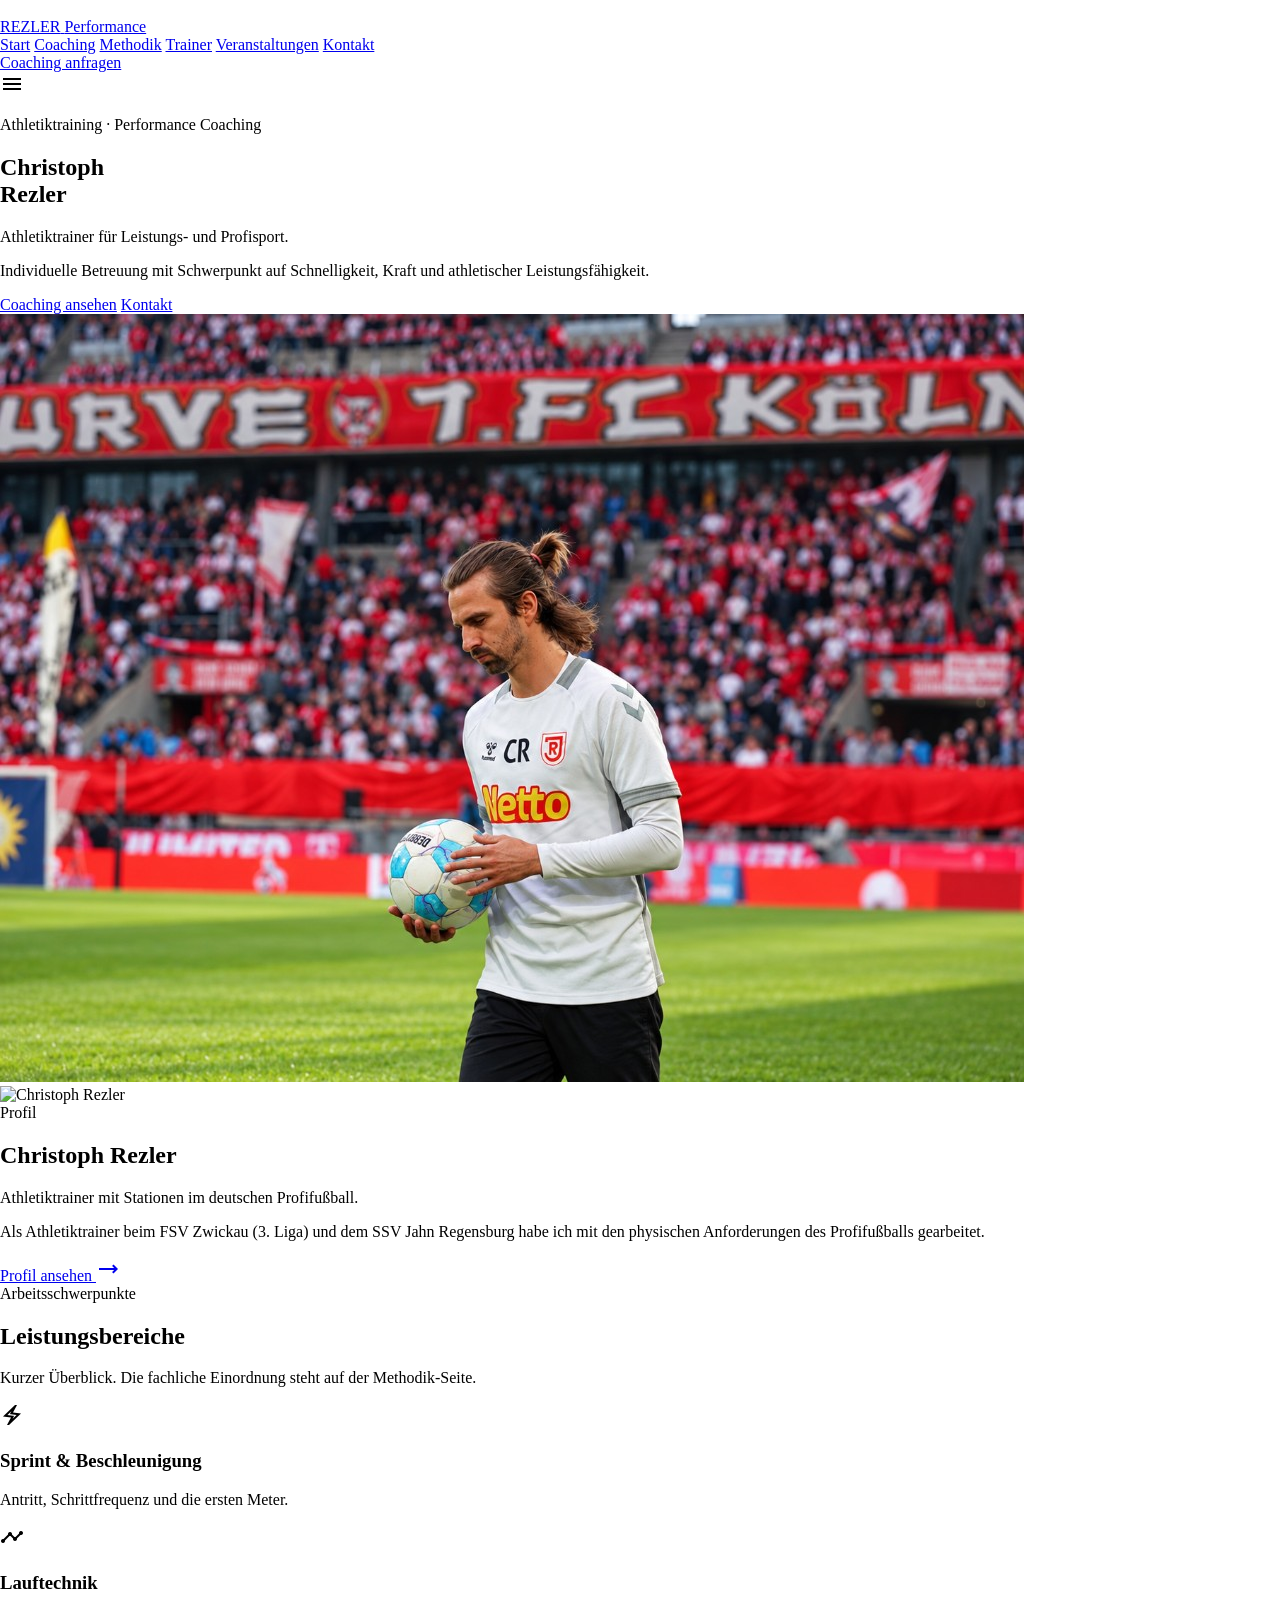
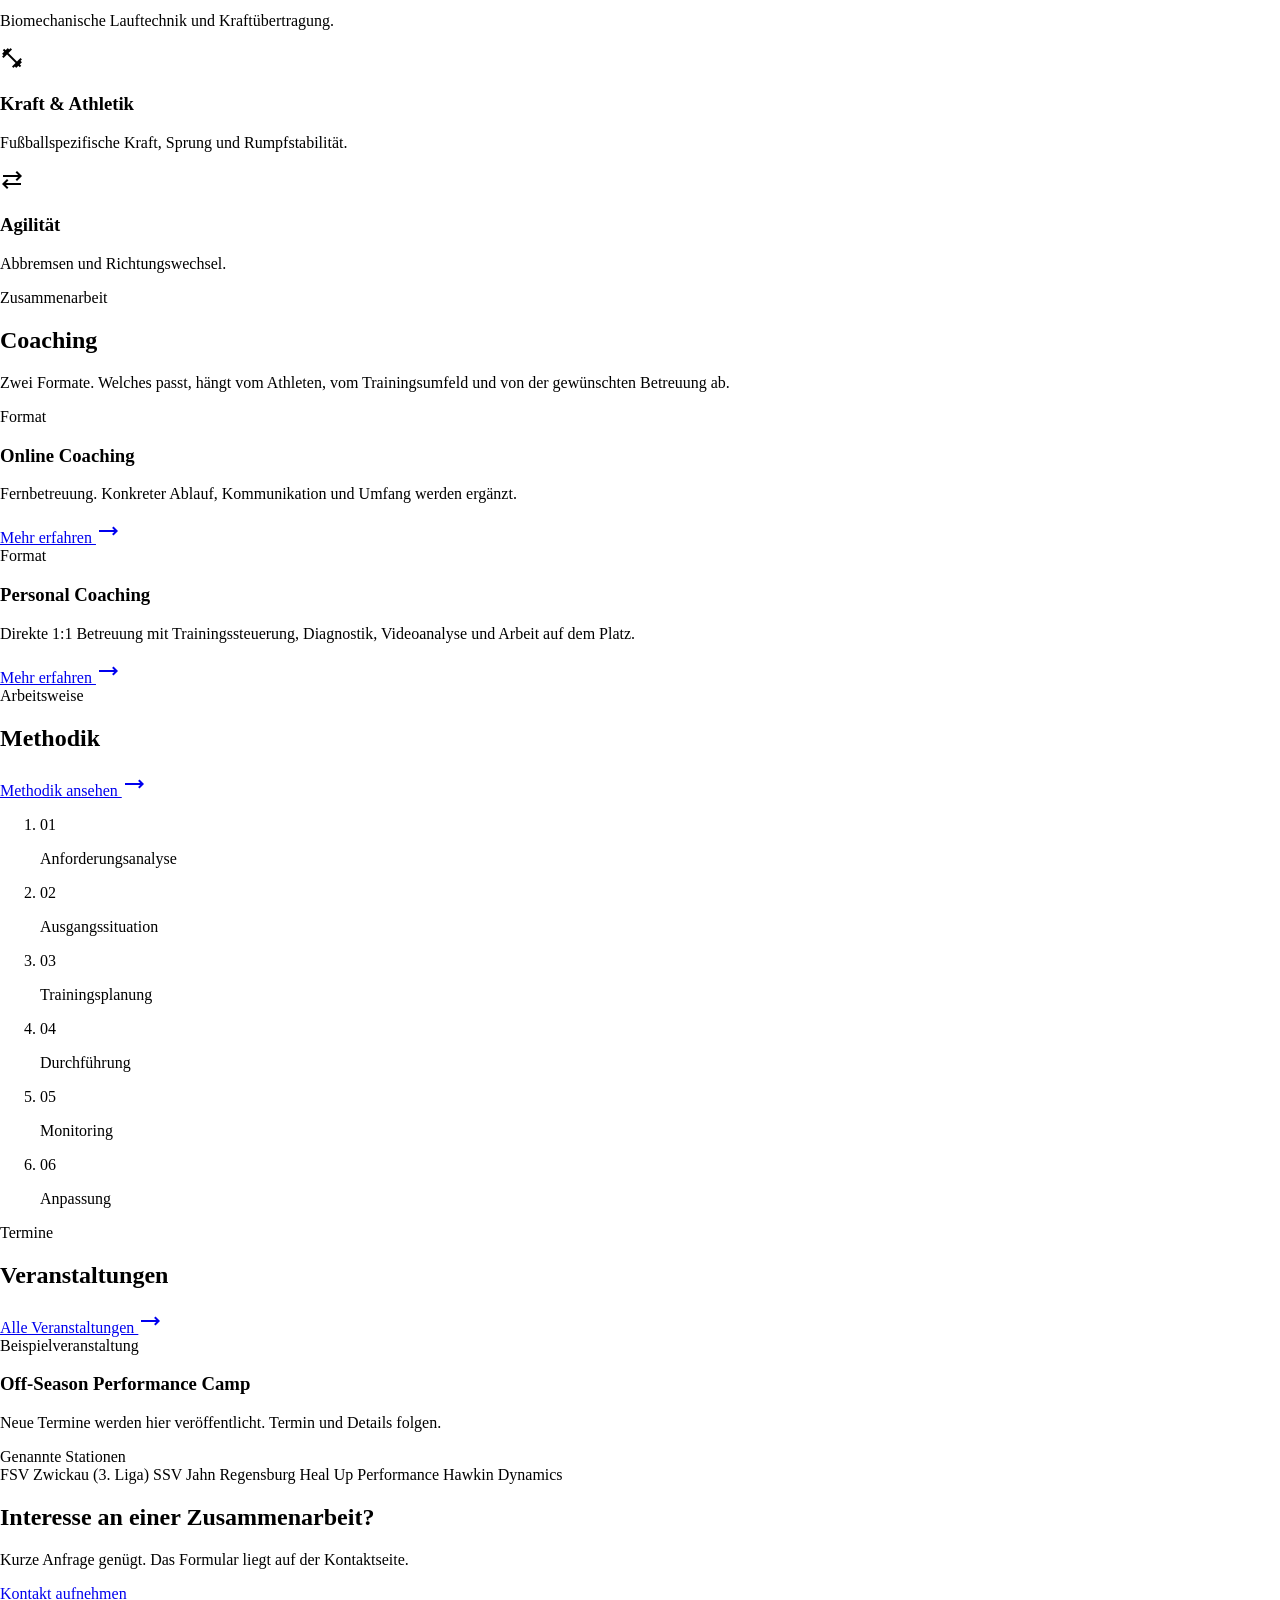
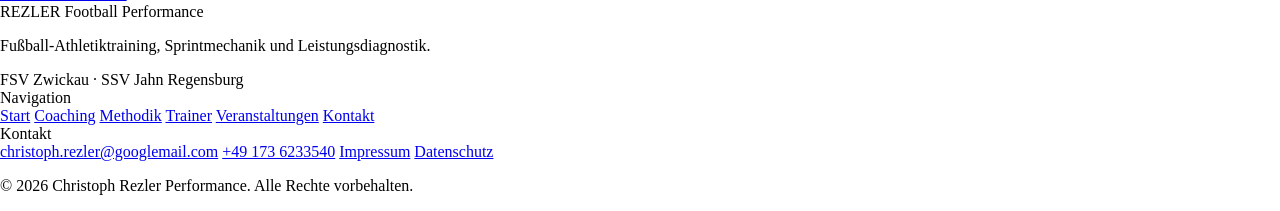
==== commit b4799db9: "Replace the homepage hero with the stadium photo. Co-authored-by: Cursor <cursoragent@cursor.com>" ====
--- a/index.html
+++ b/index.html
@@ -12,7 +12,7 @@
   <script src="https://cdn.tailwindcss.com"></script>
   <script src="assets/tailwind-config.js"></script>
 </head>
-<body class="bg-surface text-on-surface selection:bg-primary-container selection:text-on-primary-container">
+<body class="bg-surface text-on-surface selection:bg-primary-fixed-dim selection:text-primary">
 <header class="fixed top-0 left-0 right-0 z-50 bg-surface/85 backdrop-blur-xl shadow-[0_1px_8px_rgba(0,0,0,0.4)]">
   <div class="h-20 max-w-[1360px] mx-auto px-6 lg:px-10 xl:px-12 flex items-center justify-between gap-4">
     <a class="flex items-center gap-3 group shrink-0" href="index.html">
@@ -26,26 +26,26 @@
     </a>
     <nav class="hidden lg:flex items-center gap-4 xl:gap-7" aria-label="Hauptnavigation">
       <a class="uppercase tracking-wider text-primary-container font-label-lg font-bold" href="index.html" aria-current="page">Start</a>
-<a class="font-label-lg text-label-lg uppercase tracking-wider text-on-surface-variant hover:text-on-surface transition-colors" href="coaching.html">Coaching</a>
-<a class="font-label-lg text-label-lg uppercase tracking-wider text-on-surface-variant hover:text-on-surface transition-colors" href="methodik.html">Methodik</a>
-<a class="font-label-lg text-label-lg uppercase tracking-wider text-on-surface-variant hover:text-on-surface transition-colors" href="trainer.html">Trainer</a>
-<a class="font-label-lg text-label-lg uppercase tracking-wider text-on-surface-variant hover:text-on-surface transition-colors" href="veranstaltungen.html">Veranstaltungen</a>
-<a class="font-label-lg text-label-lg uppercase tracking-wider text-on-surface-variant hover:text-on-surface transition-colors" href="kontakt.html">Kontakt</a>
+<a class="font-label-lg text-label-lg uppercase tracking-wider text-on-surface hover:text-primary-container transition-colors" href="coaching.html">Coaching</a>
+<a class="font-label-lg text-label-lg uppercase tracking-wider text-on-surface hover:text-primary-container transition-colors" href="methodik.html">Methodik</a>
+<a class="font-label-lg text-label-lg uppercase tracking-wider text-on-surface hover:text-primary-container transition-colors" href="trainer.html">Trainer</a>
+<a class="font-label-lg text-label-lg uppercase tracking-wider text-on-surface hover:text-primary-container transition-colors" href="veranstaltungen.html">Veranstaltungen</a>
+<a class="font-label-lg text-label-lg uppercase tracking-wider text-on-surface hover:text-primary-container transition-colors" href="kontakt.html">Kontakt</a>
     </nav>
     <div class="flex items-center gap-3">
-      <a class="hidden md:inline-flex items-center justify-center bg-primary-container text-on-primary-container font-headline-sm text-headline-sm uppercase tracking-wider px-5 py-2.5 rounded-lg hover:shadow-[0_0_20px_rgba(198,248,49,0.35)] transition-all" href="kontakt.html">Coaching anfragen</a>
+      <a class="hidden md:inline-flex items-center justify-center bg-primary-fixed-dim text-primary hover:bg-inverse-primary font-headline-sm text-headline-sm uppercase tracking-wider px-5 py-2.5 rounded-lg transition-all" href="kontakt.html">Coaching anfragen</a>
       <details class="lg:hidden relative">
         <summary class="inline-flex items-center justify-center w-11 h-11 bg-surface-container-high text-primary rounded cursor-pointer" aria-label="Menü öffnen">
           <span class="material-symbols-outlined" aria-hidden="true">menu</span>
         </summary>
         <nav class="absolute right-0 mt-3 w-64 bg-surface-container-high rounded-lg p-4 flex flex-col gap-2 shadow-2xl z-50" aria-label="Mobile Navigation">
           <a class="uppercase tracking-wider text-primary-container font-label-lg font-bold block py-1" href="index.html" aria-current="page">Start</a>
-<a class="font-label-lg text-label-lg uppercase tracking-wider text-on-surface-variant hover:text-on-surface transition-colors block py-1" href="coaching.html">Coaching</a>
-<a class="font-label-lg text-label-lg uppercase tracking-wider text-on-surface-variant hover:text-on-surface transition-colors block py-1" href="methodik.html">Methodik</a>
-<a class="font-label-lg text-label-lg uppercase tracking-wider text-on-surface-variant hover:text-on-surface transition-colors block py-1" href="trainer.html">Trainer</a>
-<a class="font-label-lg text-label-lg uppercase tracking-wider text-on-surface-variant hover:text-on-surface transition-colors block py-1" href="veranstaltungen.html">Veranstaltungen</a>
-<a class="font-label-lg text-label-lg uppercase tracking-wider text-on-surface-variant hover:text-on-surface transition-colors block py-1" href="kontakt.html">Kontakt</a>
-          <a class="mt-2 inline-flex items-center justify-center bg-primary-container text-on-primary-container font-headline-sm text-headline-sm uppercase tracking-wider px-4 py-2.5 rounded-lg" href="kontakt.html">Coaching anfragen</a>
+<a class="font-label-lg text-label-lg uppercase tracking-wider text-on-surface hover:text-primary-container transition-colors block py-1" href="coaching.html">Coaching</a>
+<a class="font-label-lg text-label-lg uppercase tracking-wider text-on-surface hover:text-primary-container transition-colors block py-1" href="methodik.html">Methodik</a>
+<a class="font-label-lg text-label-lg uppercase tracking-wider text-on-surface hover:text-primary-container transition-colors block py-1" href="trainer.html">Trainer</a>
+<a class="font-label-lg text-label-lg uppercase tracking-wider text-on-surface hover:text-primary-container transition-colors block py-1" href="veranstaltungen.html">Veranstaltungen</a>
+<a class="font-label-lg text-label-lg uppercase tracking-wider text-on-surface hover:text-primary-container transition-colors block py-1" href="kontakt.html">Kontakt</a>
+          <a class="mt-2 inline-flex items-center justify-center bg-primary-fixed-dim text-primary hover:bg-inverse-primary font-headline-sm text-headline-sm uppercase tracking-wider px-4 py-2.5 rounded-lg" href="kontakt.html">Coaching anfragen</a>
         </nav>
       </details>
     </div>
@@ -64,12 +64,12 @@
         <p class="font-body-lg text-body-lg text-on-surface max-w-md">Athletiktrainer für Leistungs- und Profisport.</p>
         <p class="font-body-md text-body-md text-on-surface-variant max-w-md">Individuelle Betreuung mit Schwerpunkt auf Schnelligkeit, Kraft und athletischer Leistungsfähigkeit.</p>
         <div class="flex flex-wrap items-center gap-3 pt-2">
-          <a class="inline-flex items-center justify-center min-h-12 bg-primary-container text-on-primary-container font-headline-sm text-headline-sm uppercase tracking-wider px-7 py-3.5 rounded-lg" href="coaching.html">Coaching ansehen</a>
-          <a class="inline-flex items-center justify-center min-h-12 bg-surface-container-high text-primary hover:text-primary-container font-headline-sm text-headline-sm uppercase tracking-wider px-7 py-3.5 rounded-lg transition-colors" href="kontakt.html">Kontakt</a>
+          <a class="inline-flex items-center justify-center min-h-12 bg-primary-fixed-dim text-primary hover:bg-inverse-primary font-headline-sm text-headline-sm uppercase tracking-wider px-7 py-3.5 rounded-lg" href="coaching.html">Coaching ansehen</a>
+          <a class="inline-flex items-center justify-center min-h-12 bg-transparent border border-outline-variant text-primary hover:border-primary-container hover:text-primary-container font-headline-sm text-headline-sm uppercase tracking-wider px-7 py-3.5 rounded-lg transition-colors" href="kontakt.html">Kontakt</a>
         </div>
       </div>
       <div class="lg:col-span-6">
-        <img class="w-full max-h-[72vh] sm:max-h-[78vh] lg:max-h-[82vh] mx-auto object-cover object-top rounded-xl" alt="Christoph Rezler" src="assets/christoph-hero.jpg"/>
+        <img class="w-full max-h-[72vh] sm:max-h-[78vh] lg:max-h-[82vh] mx-auto object-cover object-center rounded-xl" alt="Christoph Rezler" src="assets/christoph-hero.jpg"/>
       </div>
     </div>
   </div>
@@ -156,12 +156,12 @@
       <a class="inline-flex items-center gap-2 text-primary-container font-headline-sm text-headline-sm uppercase tracking-wider" href="methodik.html">Methodik ansehen <span class="material-symbols-outlined text-[20px]" aria-hidden="true">trending_flat</span></a>
     </div>
     <ol class="grid grid-cols-1 sm:grid-cols-2 lg:grid-cols-3 gap-4">
-      <li class="p-5 bg-surface-container rounded-lg"><span class="font-headline-lg text-headline-lg text-primary-container">01</span><p class="font-headline-sm text-headline-sm uppercase text-primary mt-2">Anforderungsanalyse</p></li>
-      <li class="p-5 bg-surface-container rounded-lg"><span class="font-headline-lg text-headline-lg text-primary-container">02</span><p class="font-headline-sm text-headline-sm uppercase text-primary mt-2">Ausgangssituation</p></li>
-      <li class="p-5 bg-surface-container rounded-lg"><span class="font-headline-lg text-headline-lg text-primary-container">03</span><p class="font-headline-sm text-headline-sm uppercase text-primary mt-2">Trainingsplanung</p></li>
-      <li class="p-5 bg-surface-container rounded-lg"><span class="font-headline-lg text-headline-lg text-primary-container">04</span><p class="font-headline-sm text-headline-sm uppercase text-primary mt-2">Durchführung</p></li>
-      <li class="p-5 bg-surface-container rounded-lg"><span class="font-headline-lg text-headline-lg text-primary-container">05</span><p class="font-headline-sm text-headline-sm uppercase text-primary mt-2">Monitoring</p></li>
-      <li class="p-5 bg-surface-container rounded-lg"><span class="font-headline-lg text-headline-lg text-primary-container">06</span><p class="font-headline-sm text-headline-sm uppercase text-primary mt-2">Anpassung</p></li>
+      <li class="p-5 bg-surface-container rounded-lg"><span class="font-headline-lg text-headline-lg text-primary">01</span><p class="font-headline-sm text-headline-sm uppercase text-primary mt-2">Anforderungsanalyse</p></li>
+      <li class="p-5 bg-surface-container rounded-lg"><span class="font-headline-lg text-headline-lg text-primary">02</span><p class="font-headline-sm text-headline-sm uppercase text-primary mt-2">Ausgangssituation</p></li>
+      <li class="p-5 bg-surface-container rounded-lg"><span class="font-headline-lg text-headline-lg text-primary">03</span><p class="font-headline-sm text-headline-sm uppercase text-primary mt-2">Trainingsplanung</p></li>
+      <li class="p-5 bg-surface-container rounded-lg"><span class="font-headline-lg text-headline-lg text-primary">04</span><p class="font-headline-sm text-headline-sm uppercase text-primary mt-2">Durchführung</p></li>
+      <li class="p-5 bg-surface-container rounded-lg"><span class="font-headline-lg text-headline-lg text-primary">05</span><p class="font-headline-sm text-headline-sm uppercase text-primary mt-2">Monitoring</p></li>
+      <li class="p-5 bg-surface-container rounded-lg"><span class="font-headline-lg text-headline-lg text-primary">06</span><p class="font-headline-sm text-headline-sm uppercase text-primary mt-2">Anpassung</p></li>
     </ol>
   </div>
 </section>
@@ -204,7 +204,7 @@
         <h2 class="font-headline-xl text-headline-xl uppercase text-primary">Interesse an einer Zusammenarbeit?</h2>
         <p class="font-body-md text-body-md text-on-surface-variant mt-3">Kurze Anfrage genügt. Das Formular liegt auf der Kontaktseite.</p>
       </div>
-      <a class="inline-flex items-center justify-center bg-primary-container text-on-primary-container font-headline-sm text-headline-sm uppercase tracking-wider px-8 py-4 rounded-lg shrink-0" href="kontakt.html">Kontakt aufnehmen</a>
+      <a class="inline-flex items-center justify-center bg-primary-fixed-dim text-primary hover:bg-inverse-primary font-headline-sm text-headline-sm uppercase tracking-wider px-8 py-4 rounded-lg shrink-0" href="kontakt.html">Kontakt aufnehmen</a>
     </div>
   </div>
 </section>
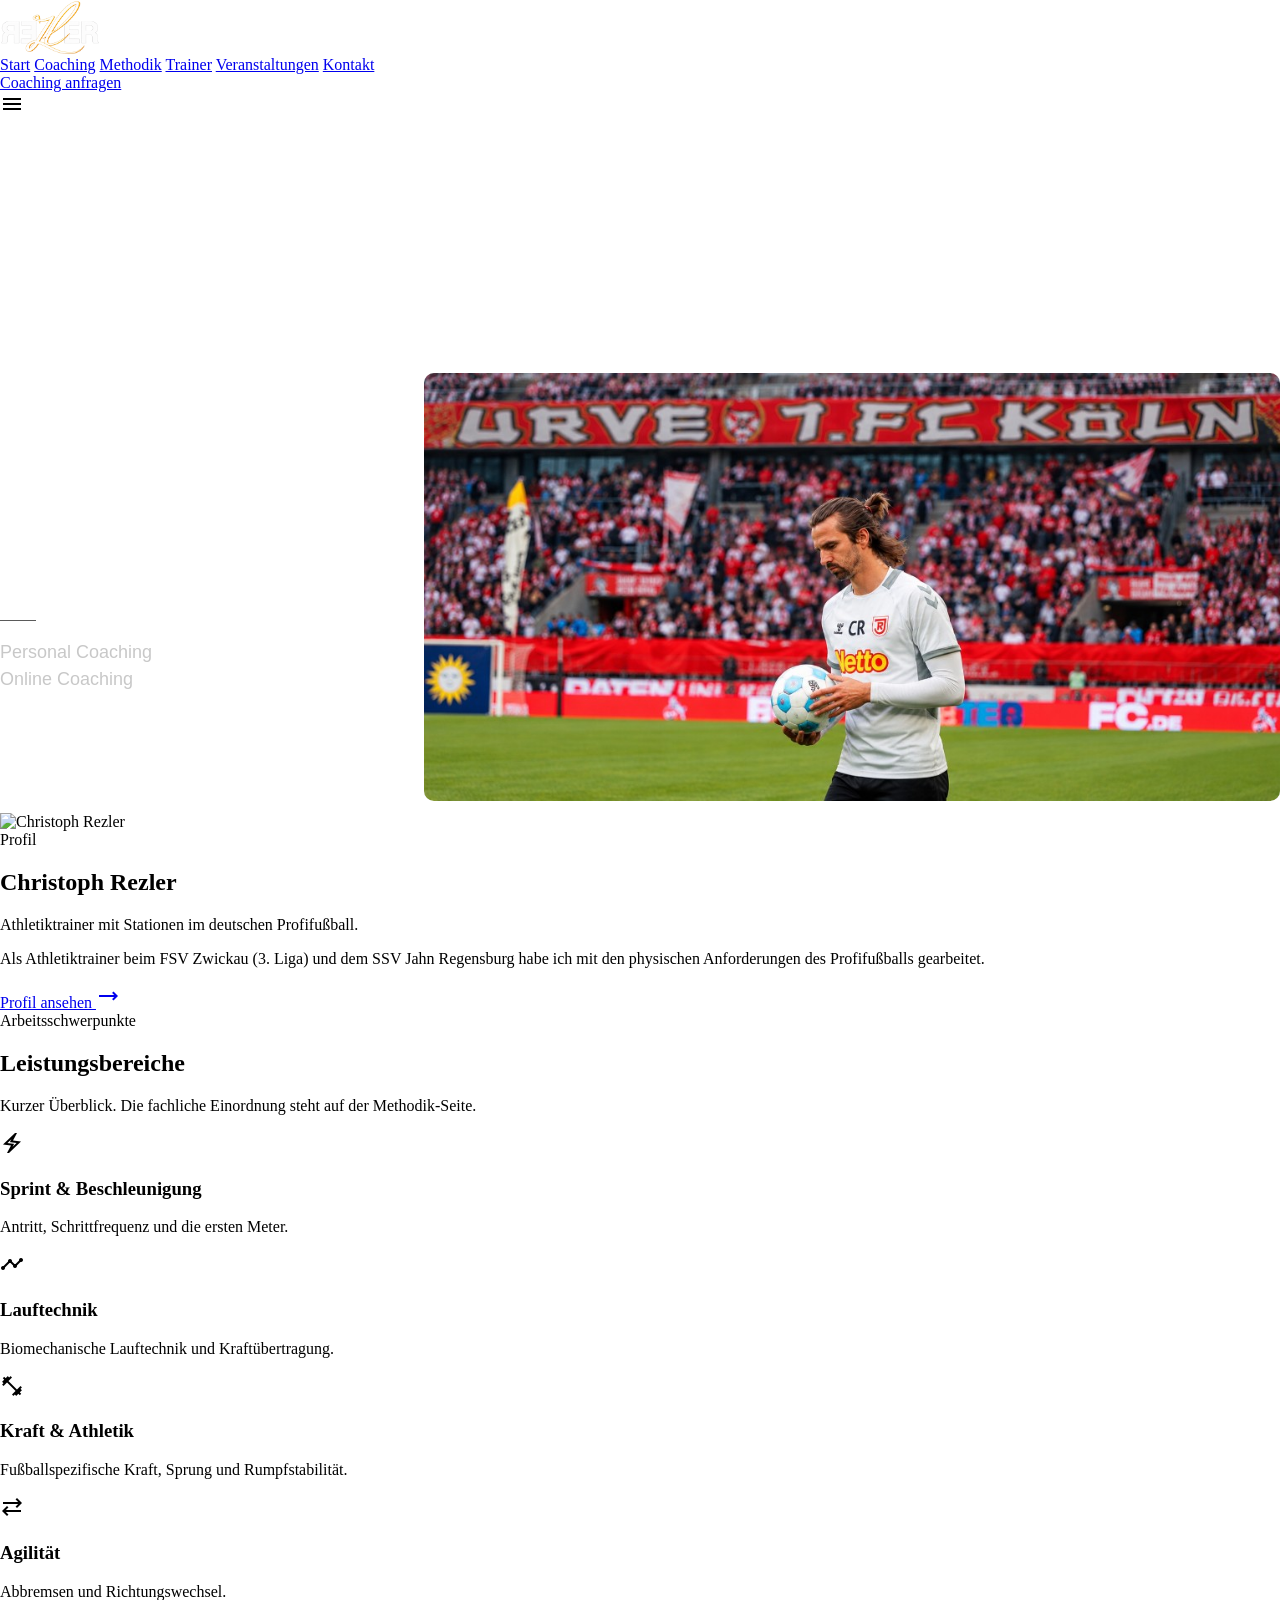
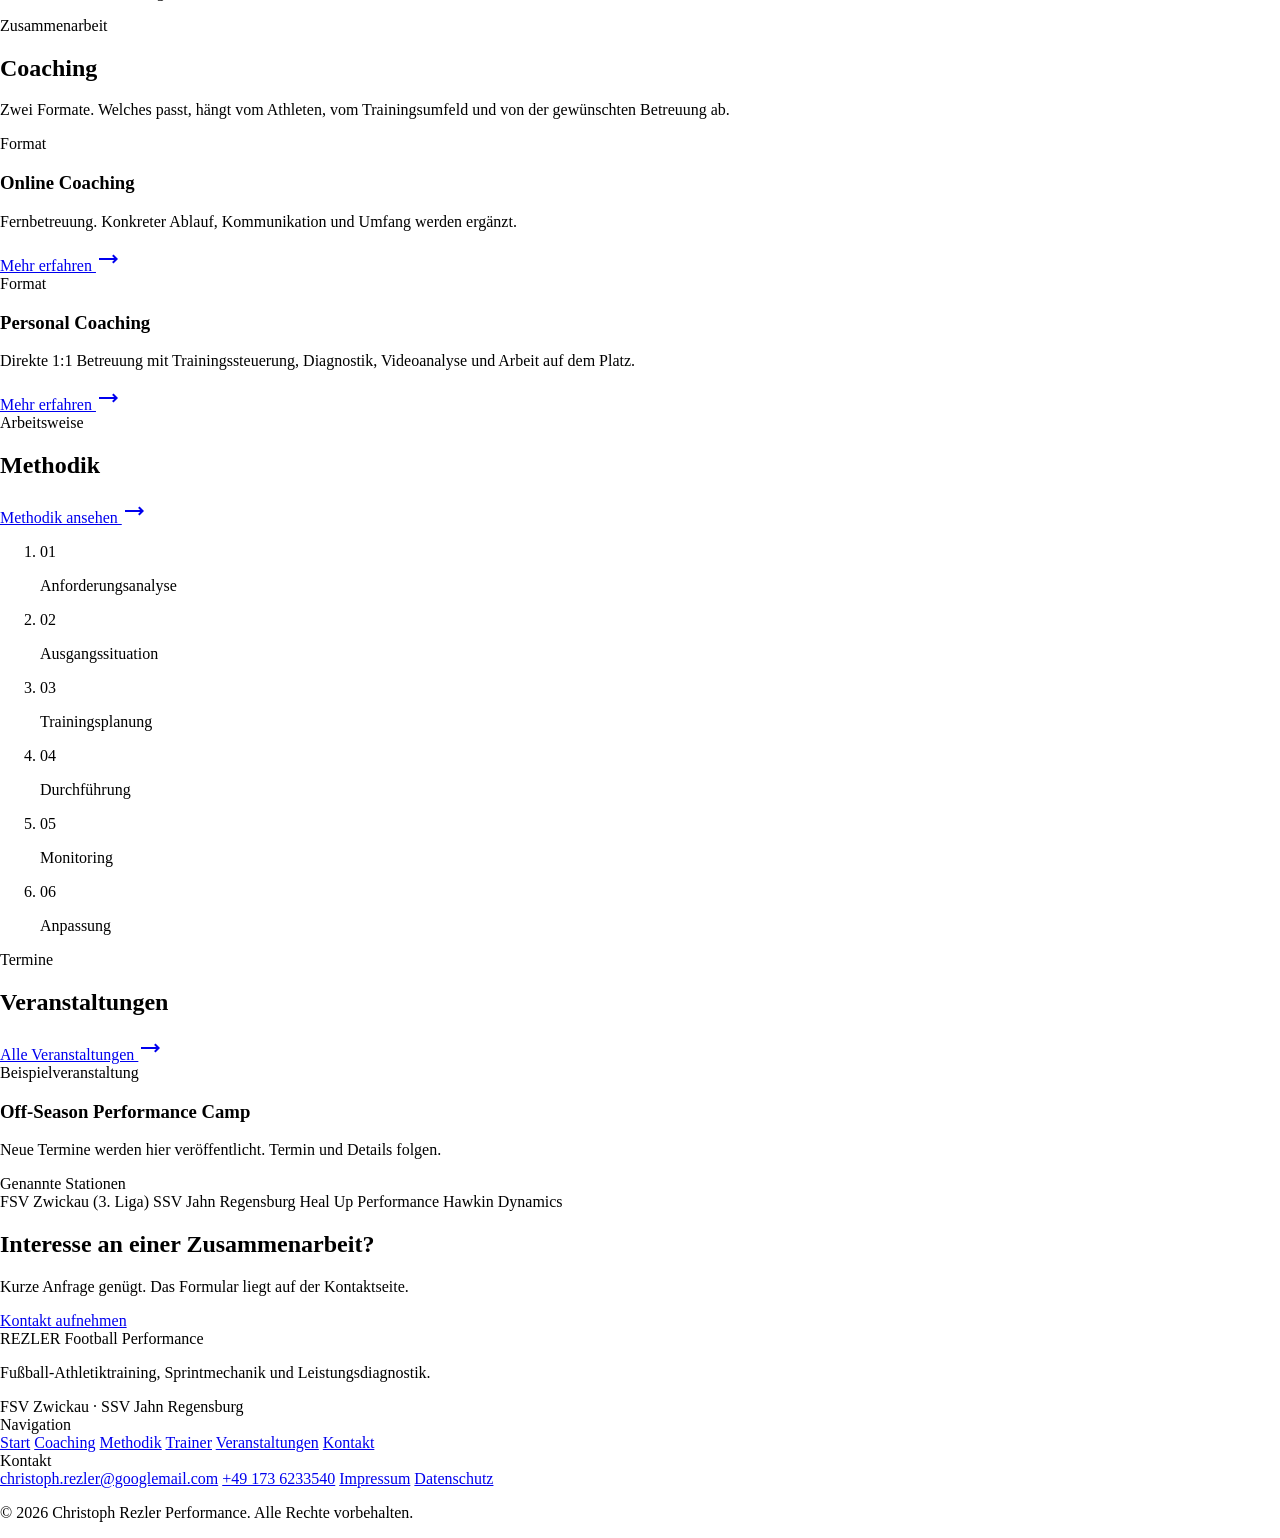
==== commit e60e269c: "Rebuild the homepage hero and replace the header with the gold wordmark. Co-authored-by: Cursor <cur" ====
--- a/index.html
+++ b/index.html
@@ -12,40 +12,34 @@
   <script src="https://cdn.tailwindcss.com"></script>
   <script src="assets/tailwind-config.js"></script>
 </head>
-<body class="bg-surface text-on-surface selection:bg-primary-fixed-dim selection:text-primary">
-<header class="fixed top-0 left-0 right-0 z-50 bg-surface/85 backdrop-blur-xl shadow-[0_1px_8px_rgba(0,0,0,0.4)]">
+<body class="bg-surface text-on-surface selection:bg-white selection:text-black">
+<header class="fixed top-0 left-0 right-0 z-50 bg-black border-b border-[#242424]">
   <div class="h-20 max-w-[1360px] mx-auto px-6 lg:px-10 xl:px-12 flex items-center justify-between gap-4">
-    <a class="flex items-center gap-3 group shrink-0" href="index.html">
-      <div class="p-1 bg-surface-container-high rounded-full flex items-center justify-center">
-        <img alt="" class="w-8 h-8 rounded-full object-cover" src="https://lh3.googleusercontent.com/aida/[base64]"/>
-      </div>
-      <div class="flex flex-col">
-        <span class="font-headline-sm text-headline-sm uppercase tracking-wider text-primary group-hover:text-primary-container transition-colors">REZLER</span>
-        <span class="font-label-sm text-label-sm uppercase tracking-widest text-on-surface-variant -mt-1">Performance</span>
-      </div>
-    </a>
+    <a class="site-brand shrink-0 flex items-center" href="index.html" aria-label="REZLER Performance">
+        <img class="site-logo" alt="REZLER" src="assets/rezler_gold_script_wordmark.png"/>
+      </a>
     <nav class="hidden lg:flex items-center gap-4 xl:gap-7" aria-label="Hauptnavigation">
-      <a class="uppercase tracking-wider text-primary-container font-label-lg font-bold" href="index.html" aria-current="page">Start</a>
-<a class="font-label-lg text-label-lg uppercase tracking-wider text-on-surface hover:text-primary-container transition-colors" href="coaching.html">Coaching</a>
-<a class="font-label-lg text-label-lg uppercase tracking-wider text-on-surface hover:text-primary-container transition-colors" href="methodik.html">Methodik</a>
-<a class="font-label-lg text-label-lg uppercase tracking-wider text-on-surface hover:text-primary-container transition-colors" href="trainer.html">Trainer</a>
-<a class="font-label-lg text-label-lg uppercase tracking-wider text-on-surface hover:text-primary-container transition-colors" href="veranstaltungen.html">Veranstaltungen</a>
-<a class="font-label-lg text-label-lg uppercase tracking-wider text-on-surface hover:text-primary-container transition-colors" href="kontakt.html">Kontakt</a>
+      <a class="uppercase tracking-wider text-white font-label-lg border-b border-white pb-0.5" href="index.html" aria-current="page">Start</a>
+<a class="font-label-lg text-label-lg uppercase tracking-wider text-[#BDBDBD] hover:text-white transition-colors" href="coaching.html">Coaching</a>
+<a class="font-label-lg text-label-lg uppercase tracking-wider text-[#BDBDBD] hover:text-white transition-colors" href="methodik.html">Methodik</a>
+<a class="font-label-lg text-label-lg uppercase tracking-wider text-[#BDBDBD] hover:text-white transition-colors" href="trainer.html">Trainer</a>
+<a class="font-label-lg text-label-lg uppercase tracking-wider text-[#BDBDBD] hover:text-white transition-colors" href="veranstaltungen.html">Veranstaltungen</a>
+<a class="font-label-lg text-label-lg uppercase tracking-wider text-[#BDBDBD] hover:text-white transition-colors" href="kontakt.html">Kontakt</a>
     </nav>
     <div class="flex items-center gap-3">
-      <a class="hidden md:inline-flex items-center justify-center bg-primary-fixed-dim text-primary hover:bg-inverse-primary font-headline-sm text-headline-sm uppercase tracking-wider px-5 py-2.5 rounded-lg transition-all" href="kontakt.html">Coaching anfragen</a>
+      <a class="hidden md:inline-flex items-center justify-center border border-[#242424] text-white hover:border-white font-headline-sm text-headline-sm uppercase tracking-wider px-5 py-2.5 rounded-lg transition-colors" href="kontakt.html">Coaching anfragen</a>
       <details class="lg:hidden relative">
-        <summary class="inline-flex items-center justify-center w-11 h-11 bg-surface-container-high text-primary rounded cursor-pointer" aria-label="Menü öffnen">
+        <summary class="inline-flex items-center justify-center w-11 h-11 border border-[#242424] text-white rounded cursor-pointer" aria-label="Menü öffnen">
           <span class="material-symbols-outlined" aria-hidden="true">menu</span>
         </summary>
-        <nav class="absolute right-0 mt-3 w-64 bg-surface-container-high rounded-lg p-4 flex flex-col gap-2 shadow-2xl z-50" aria-label="Mobile Navigation">
-          <a class="uppercase tracking-wider text-primary-container font-label-lg font-bold block py-1" href="index.html" aria-current="page">Start</a>
-<a class="font-label-lg text-label-lg uppercase tracking-wider text-on-surface hover:text-primary-container transition-colors block py-1" href="coaching.html">Coaching</a>
-<a class="font-label-lg text-label-lg uppercase tracking-wider text-on-surface hover:text-primary-container transition-colors block py-1" href="methodik.html">Methodik</a>
-<a class="font-label-lg text-label-lg uppercase tracking-wider text-on-surface hover:text-primary-container transition-colors block py-1" href="trainer.html">Trainer</a>
-<a class="font-label-lg text-label-lg uppercase tracking-wider text-on-surface hover:text-primary-container transition-colors block py-1" href="veranstaltungen.html">Veranstaltungen</a>
-<a class="font-label-lg text-label-lg uppercase tracking-wider text-on-surface hover:text-primary-container transition-colors block py-1" href="kontakt.html">Kontakt</a>
-          <a class="mt-2 inline-flex items-center justify-center bg-primary-fixed-dim text-primary hover:bg-inverse-primary font-headline-sm text-headline-sm uppercase tracking-wider px-4 py-2.5 rounded-lg" href="kontakt.html">Coaching anfragen</a>
+        <nav class="absolute right-0 mt-3 w-64 bg-black border border-[#242424] rounded-lg p-4 flex flex-col gap-2 z-50" aria-label="Mobile Navigation">
+          <a class="uppercase tracking-wider text-white font-label-lg border-b border-white pb-0.5 w-fit" href="index.html" aria-current="page">Start</a>
+<a class="font-label-lg text-label-lg uppercase tracking-wider text-[#BDBDBD] hover:text-white transition-colors block py-1" href="coaching.html">Coaching</a>
+<a class="font-label-lg text-label-lg uppercase tracking-wider text-[#BDBDBD] hover:text-white transition-colors block py-1" href="methodik.html">Methodik</a>
+<a class="font-label-lg text-label-lg uppercase tracking-wider text-[#BDBDBD] hover:text-white transition-colors block py-1" href="trainer.html">Trainer</a>
+<a class="font-label-lg text-label-lg uppercase tracking-wider text-[#BDBDBD] hover:text-white transition-colors block py-1" href="veranstaltungen.html">Veranstaltungen</a>
+<a class="font-label-lg text-label-lg uppercase tracking-wider text-[#BDBDBD] hover:text-white transition-colors block py-1" href="kontakt.html">Kontakt</a>
+          <a class="mt-2 inline-flex items-center justify-center border border-[#242424] text-white font-headline-sm text-headline-sm uppercase tracking-wider px-4 py-2.5 rounded-lg" href="kontakt.html">Coaching anfragen</a>
         </nav>
       </details>
     </div>
@@ -53,24 +47,19 @@
 </header>
 <main class="w-full pt-20 bg-surface min-h-[calc(100vh-280px)]">
 
-<section class="relative w-full bg-surface-container-lowest">
-  <div class="max-w-[1360px] mx-auto px-6 lg:px-12">
-    <div class="grid grid-cols-1 lg:grid-cols-12 gap-10 lg:gap-16 items-center py-14 sm:py-16 lg:py-20 lg:min-h-[calc(100vh-5rem)]">
-      <div class="lg:col-span-6 flex flex-col gap-5 lg:gap-6 lg:pr-4">
-        <p class="font-label-sm text-label-sm uppercase tracking-widest text-primary-container">Athletiktraining · Performance Coaching</p>
-        <h1 class="font-display-hero font-extrabold uppercase text-primary leading-[0.86] tracking-tight text-display-hero-mobile sm:text-[72px] lg:text-display-hero">
-          Christoph<br/>Rezler
-        </h1>
-        <p class="font-body-lg text-body-lg text-on-surface max-w-md">Athletiktrainer für Leistungs- und Profisport.</p>
-        <p class="font-body-md text-body-md text-on-surface-variant max-w-md">Individuelle Betreuung mit Schwerpunkt auf Schnelligkeit, Kraft und athletischer Leistungsfähigkeit.</p>
-        <div class="flex flex-wrap items-center gap-3 pt-2">
-          <a class="inline-flex items-center justify-center min-h-12 bg-primary-fixed-dim text-primary hover:bg-inverse-primary font-headline-sm text-headline-sm uppercase tracking-wider px-7 py-3.5 rounded-lg" href="coaching.html">Coaching ansehen</a>
-          <a class="inline-flex items-center justify-center min-h-12 bg-transparent border border-outline-variant text-primary hover:border-primary-container hover:text-primary-container font-headline-sm text-headline-sm uppercase tracking-wider px-7 py-3.5 rounded-lg transition-colors" href="kontakt.html">Kontakt</a>
-        </div>
-      </div>
-      <div class="lg:col-span-6">
-        <img class="w-full max-h-[72vh] sm:max-h-[78vh] lg:max-h-[82vh] mx-auto object-cover object-center rounded-xl" alt="Christoph Rezler" src="assets/christoph-hero.jpg"/>
-      </div>
+<section class="home-hero relative w-full bg-black text-white">
+  <div class="home-hero-inner max-w-[1440px] mx-auto px-6 lg:px-10">
+    <h1 class="hero-name">
+      <span class="hero-name-first">Christoph</span>
+      <span class="hero-name-last">R<a class="hero-name-easter" href="https://fresh.warcraftlogs.com/character/eu/thunderstrike/tulsam%C3%AE" target="_blank" rel="noopener noreferrer" aria-label="Warcraft Logs – Tulsamî">e</a>zler</span>
+    </h1>
+    <div class="home-hero-row">
+      <div class="home-hero-role">
+        <p class="home-hero-role-lead">Athletiktrainer für<br/>Leistungs- und<br/>Profisport.</p>
+        <span class="home-hero-role-rule" aria-hidden="true"></span>
+        <p class="home-hero-services">Personal Coaching<br/>Online Coaching</p>
+      </div>
+      <img class="home-hero-photo" alt="Christoph Rezler auf dem Platz" src="assets/christoph-hero.jpg"/>
     </div>
   </div>
 </section>
--- a/assets/site.css
+++ b/assets/site.css
@@ -19,3 +19,141 @@
 summary {
   list-style: none;
 }
+
+.site-logo {
+  display: block;
+  height: 44px;
+  width: auto;
+}
+
+@media (min-width: 768px) {
+  .site-logo {
+    height: 56px;
+  }
+}
+
+.home-hero-inner {
+  padding-top: 0.75rem;
+  padding-bottom: 1.25rem;
+}
+
+.hero-name {
+  display: flex;
+  flex-direction: column;
+  width: 100%;
+  margin: 0;
+}
+
+.hero-name-first,
+.hero-name-last {
+  width: max-content;
+  max-width: 100%;
+  font-family: "Barlow Condensed", sans-serif;
+  font-weight: 800;
+  text-transform: uppercase;
+  line-height: 0.78;
+  letter-spacing: -0.03em;
+  color: #ffffff;
+}
+
+.hero-name-first {
+  font-size: clamp(58px, 16vw, 84px);
+}
+
+.hero-name-last {
+  font-size: clamp(68px, 18vw, 96px);
+}
+
+.hero-name-easter,
+.hero-name-easter:visited,
+.hero-name-easter:hover,
+.hero-name-easter:active,
+.hero-name-easter:focus {
+  font: inherit;
+  font-size: inherit;
+  font-weight: inherit;
+  line-height: inherit;
+  letter-spacing: inherit;
+  color: inherit;
+  text-decoration: none;
+  background: none;
+  cursor: pointer;
+}
+
+.hero-name-easter:focus-visible {
+  outline: 1px solid #ffffff;
+  outline-offset: 2px;
+}
+
+.home-hero-row {
+  display: grid;
+  grid-template-columns: 1fr;
+  gap: 1.25rem;
+  margin-top: 1.25rem;
+  align-items: start;
+}
+
+.home-hero-role {
+  margin: 0;
+  display: flex;
+  flex-direction: column;
+  gap: 1.15rem;
+  max-width: 22rem;
+  font-family: "Space Grotesk", sans-serif;
+  font-weight: 400;
+  color: #bdbdbd;
+}
+
+.home-hero-role p {
+  margin: 0;
+}
+
+.home-hero-role-lead {
+  font-size: clamp(24px, 2.5vw, 34px);
+  line-height: 1.25;
+  font-weight: 500;
+  color: #ffffff;
+}
+
+.home-hero-role-rule {
+  display: block;
+  width: 2.25rem;
+  height: 1px;
+  background: #5a5a5a;
+}
+
+.home-hero-services {
+  font-size: clamp(18px, 1.35vw, 21px);
+  line-height: 1.5;
+  font-weight: 500;
+  color: #c8c8c8;
+}
+
+.home-hero-photo {
+  width: 100%;
+  height: auto;
+  display: block;
+  border-radius: 10px;
+}
+
+@media (min-width: 1024px) {
+  .home-hero-inner {
+    padding-top: 0.35rem;
+    padding-bottom: 0.75rem;
+  }
+
+  .hero-name-first {
+    font-size: clamp(112px, 10.6vw, 158px);
+  }
+
+  .hero-name-last {
+    font-size: clamp(132px, 12.6vw, 188px);
+  }
+
+  .home-hero-row {
+    grid-template-columns: minmax(240px, 30%) minmax(0, 1fr);
+    column-gap: 2.5rem;
+    margin-top: 1rem;
+    align-items: center;
+  }
+}
